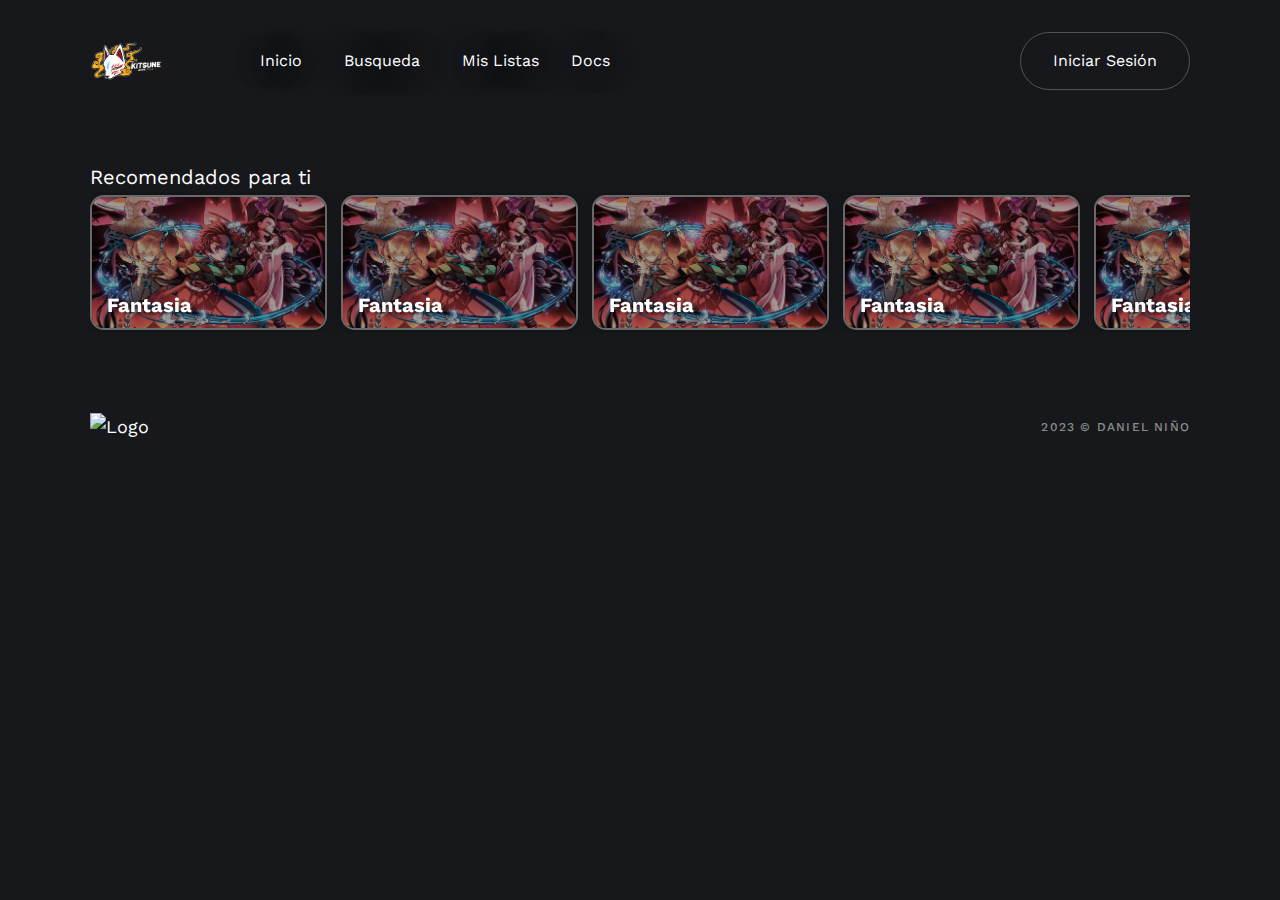
==== crunchy/Template/busqueda.html @ 1f25dc3d "Busqueda 20042023" ====
<html lang="es" class="skrollr skrollr-desktop">

<head>




  <meta charset="utf-8">
  <meta name="viewport" content="width=device-width, initial-scale=1">

  <!-- Favicon -->
  <!-- <link rel="shortcut icon" href="./assets/images/favicon.ico" type="image/x-icon" /> -->

  <!-- Libs CSS -->
  <link rel="stylesheet" href="css/libs.bundle.css">
  <link rel="stylesheet" href="css/style.css">

  <!-- Main CSS -->
  <link rel="stylesheet" href="css/index.bundle.css">

  <!-- Title -->
  <title>Index</title>
  <style type="text/css">
    @font-face {
      font-family: Roboto;
      src: url("chrome-extension://mcgbeeipkmelnpldkobichboakdfaeon/css/Roboto-Regular.ttf");
    }

    body {
      background-color: #17181C !important;
    }
  </style>
</head>

<body>


  <nav id="mainNav" class="navbar navbar-expand-lg  navbar-dark">
    <div class="container">
      <a href="#" class="navbar-brand"><img src="./img/Logo.png" alt="Logo"></a>

      <!-- secondary -->
      <ul class="navbar-nav navbar-nav-secondary order-lg-3">
        <li class="nav-item d-lg-none">
          <a class="nav-link nav-icon collapsed" href="" role="button" data-bs-toggle="collapse"
            data-bs-target="#navbar" aria-controls="navbar" aria-expanded="false" aria-label="Toggle navigation">
            <i class="fa-solid fa-bars"></i>
          </a>
        </li>
        <li class="nav-item d-none d-lg-block">
          <a href="https://themes.getbootstrap.com/product/cube-multipurpose-template-ui-kit/"
            class="btn btn-outline-white rounded-pill ms-2">
            Iniciar Sesión
          </a>
        </li>
      </ul>

      <!-- primary -->
      <div class="navbar-collapse collapse" id="navbar" data-bs-parent="#mainNav">
        <ul class="navbar-nav">
          <li class="nav-item ">
            <a class="nav-link " href="#" role="button" aria-expanded="false">
              <i class="fa-solid fa-house"></i>Inicio
            </a>


          </li>
          <li class="nav-item ">
            <a class="nav-link " href="#" role="button" aria-expanded="false">
              <i class="fa-solid fa-magnifying-glass"></i>Busqueda
            </a>

          </li>
          <li class="nav-item ">
            <a class="nav-link " href="#" role="button" aria-expanded="false" data-bs-auto-close="outside">
              <i class="fa-solid fa-list"></i>Mis Listas
            </a>

          </li>

          <li class="nav-item dropdown dropdown-hover">
            <a class="nav-link dropdown-toggle" href="#" id="navbarDropdown-5" role="button" data-bs-toggle="dropdown"
              aria-expanded="false">
              Docs
            </a>
            <ul class="dropdown-menu dropdown-menu-detailed" aria-labelledby="navbarDropdown-5">
              <li><a class="dropdown-item " href="./docs/index.html">
                  <span>
                    <i class="bi bi-book"></i>
                    Get Started
                    <small>Customising and building</small>
                  </span>
                </a>
              </li>
              <li><a class="dropdown-item " href="./docs/accordion.html">
                  <span>
                    <i class="bi bi-grid"></i>
                    Components
                    <small>Full list of components</small>
                  </span>
                </a>
              </li>
            </ul>
          </li>
          <li class="nav-item d-lg-none">
            <a href="https://themes.getbootstrap.com/product/cube-multipurpose-template-ui-kit/"
              class="nav-link text-primary">Buy Cube</a>
          </li>
        </ul>
      </div>



      <!-- mobile user menu -->




    </div>
  </nav>




  <div class="offcanvas-wrap">

    
    

<!----------------------------------Recomendados para ti---------------------------------------->

<section class="container mt-5">

  <div class="d-flex">
    <div>

      <p class="text-white fw-normal fs-6">Recomendados para ti</p>

    </div>

  </div>

  <div class="carousel ">

    <div
      data-carousel='{"container": "#fixedWidth","fixedWidth": 235, "swipeAngle": false, "mouseDrag": true, "gutter": 16,"loop": false,  "nav": false, "responsive": {"0": {"items": 2}, "768": {"items": 3}, "992": {"items": 4}, "1200": {"items": 5}}}'>
      <div>
        <div class="card-min-category">
          <h2>Fantasia</h2>
          <div class="pic">
            <img src="img/kimetsu-bg.webp" alt="">
          </div>
        </div>
      </div>
      <div>
        <div class="card-min-category">
          <h2>Fantasia</h2>
          <div class="pic">
            <img src="img/kimetsu-bg.webp" alt="">
          </div>
        </div>
      </div>
      <div>
        <div class="card-min-category">
          <h2>Fantasia</h2>
          <div class="pic">
            <img src="img/kimetsu-bg.webp" alt="">
          </div>
        </div>
      </div>
      <div>
        <div class="card-min-category">
          <h2>Fantasia</h2>
          <div class="pic">
            <img src="img/kimetsu-bg.webp" alt="">
          </div>
        </div>
      </div>
      <div>
        <div class="card-min-category">
          <h2>Fantasia</h2>
          <div class="pic">
            <img src="img/kimetsu-bg.webp" alt="">
          </div>
        </div>
      </div>
      

      


    </div>
  </div>





</section>






    <!-- footer -->
    <footer id="footer" class="pt-10 pt-xl-10 pb-4 inverted">
      <div class="container">
        <div class="row align-items-center text-muted">

          <div class="col-md-6 col-lg-6">
            <a href="index.html" class="navbar-brand"><img src="./assets/images/logo/logo-light.svg" alt="Logo"></a>
          </div>
          <div class="col-md-6 col-lg-6 text-end text-lg-end ">
            <p class="eyebrow">2023 © Daniel Niño</p>
          </div>
        </div>
      </div>
    </footer>
  </div>

  <!-- javascript -->
  <script src="https://kit.fontawesome.com/d4ea08e6c5.js" crossorigin="anonymous"></script>
  <script src="js/vendor.bundle.js"></script>
  <script src="js/index.bundle.js"></script>


</body>

</html>
---- crunchy/Template/css/libs.bundle.css ----
@font-face {
  font-family: "bootstrap-icons";
  src: url(../fonts/bootstrap-icons.woff2) format("woff2"),
url(../fonts/bootstrap-icons.woff) format("woff");
}

[class^="bi-"]::before,
[class*=" bi-"]::before {
  display: inline-block;
  font-family: bootstrap-icons !important;
  font-style: normal;
  font-weight: normal !important;
  font-variant: normal;
  text-transform: none;
  line-height: 1;
  vertical-align: -.125em;
  -webkit-font-smoothing: antialiased;
  -moz-osx-font-smoothing: grayscale;
}

.bi-alarm-fill::before { content: "\f101"; }
.bi-alarm::before { content: "\f102"; }
.bi-align-bottom::before { content: "\f103"; }
.bi-align-center::before { content: "\f104"; }
.bi-align-end::before { content: "\f105"; }
.bi-align-middle::before { content: "\f106"; }
.bi-align-start::before { content: "\f107"; }
.bi-align-top::before { content: "\f108"; }
.bi-alt::before { content: "\f109"; }
.bi-app-indicator::before { content: "\f10a"; }
.bi-app::before { content: "\f10b"; }
.bi-archive-fill::before { content: "\f10c"; }
.bi-archive::before { content: "\f10d"; }
.bi-arrow-90deg-down::before { content: "\f10e"; }
.bi-arrow-90deg-left::before { content: "\f10f"; }
.bi-arrow-90deg-right::before { content: "\f110"; }
.bi-arrow-90deg-up::before { content: "\f111"; }
.bi-arrow-bar-down::before { content: "\f112"; }
.bi-arrow-bar-left::before { content: "\f113"; }
.bi-arrow-bar-right::before { content: "\f114"; }
.bi-arrow-bar-up::before { content: "\f115"; }
.bi-arrow-clockwise::before { content: "\f116"; }
.bi-arrow-counterclockwise::before { content: "\f117"; }
.bi-arrow-down-circle-fill::before { content: "\f118"; }
.bi-arrow-down-circle::before { content: "\f119"; }
.bi-arrow-down-left-circle-fill::before { content: "\f11a"; }
.bi-arrow-down-left-circle::before { content: "\f11b"; }
.bi-arrow-down-left-square-fill::before { content: "\f11c"; }
.bi-arrow-down-left-square::before { content: "\f11d"; }
.bi-arrow-down-left::before { content: "\f11e"; }
.bi-arrow-down-right-circle-fill::before { content: "\f11f"; }
.bi-arrow-down-right-circle::before { content: "\f120"; }
.bi-arrow-down-right-square-fill::before { content: "\f121"; }
.bi-arrow-down-right-square::before { content: "\f122"; }
.bi-arrow-down-right::before { content: "\f123"; }
.bi-arrow-down-short::before { content: "\f124"; }
.bi-arrow-down-square-fill::before { content: "\f125"; }
.bi-arrow-down-square::before { content: "\f126"; }
.bi-arrow-down-up::before { content: "\f127"; }
.bi-arrow-down::before { content: "\f128"; }
.bi-arrow-left-circle-fill::before { content: "\f129"; }
.bi-arrow-left-circle::before { content: "\f12a"; }
.bi-arrow-left-right::before { content: "\f12b"; }
.bi-arrow-left-short::before { content: "\f12c"; }
.bi-arrow-left-square-fill::before { content: "\f12d"; }
.bi-arrow-left-square::before { content: "\f12e"; }
.bi-arrow-left::before { content: "\f12f"; }
.bi-arrow-repeat::before { content: "\f130"; }
.bi-arrow-return-left::before { content: "\f131"; }
.bi-arrow-return-right::before { content: "\f132"; }
.bi-arrow-right-circle-fill::before { content: "\f133"; }
.bi-arrow-right-circle::before { content: "\f134"; }
.bi-arrow-right-short::before { content: "\f135"; }
.bi-arrow-right-square-fill::before { content: "\f136"; }
.bi-arrow-right-square::before { content: "\f137"; }
.bi-arrow-right::before { content: "\f138"; }
.bi-arrow-up-circle-fill::before { content: "\f139"; }
.bi-arrow-up-circle::before { content: "\f13a"; }
.bi-arrow-up-left-circle-fill::before { content: "\f13b"; }
.bi-arrow-up-left-circle::before { content: "\f13c"; }
.bi-arrow-up-left-square-fill::before { content: "\f13d"; }
.bi-arrow-up-left-square::before { content: "\f13e"; }
.bi-arrow-up-left::before { content: "\f13f"; }
.bi-arrow-up-right-circle-fill::before { content: "\f140"; }
.bi-arrow-up-right-circle::before { content: "\f141"; }
.bi-arrow-up-right-square-fill::before { content: "\f142"; }
.bi-arrow-up-right-square::before { content: "\f143"; }
.bi-arrow-up-right::before { content: "\f144"; }
.bi-arrow-up-short::before { content: "\f145"; }
.bi-arrow-up-square-fill::before { content: "\f146"; }
.bi-arrow-up-square::before { content: "\f147"; }
.bi-arrow-up::before { content: "\f148"; }
.bi-arrows-angle-contract::before { content: "\f149"; }
.bi-arrows-angle-expand::before { content: "\f14a"; }
.bi-arrows-collapse::before { content: "\f14b"; }
.bi-arrows-expand::before { content: "\f14c"; }
.bi-arrows-fullscreen::before { content: "\f14d"; }
.bi-arrows-move::before { content: "\f14e"; }
.bi-aspect-ratio-fill::before { content: "\f14f"; }
.bi-aspect-ratio::before { content: "\f150"; }
.bi-asterisk::before { content: "\f151"; }
.bi-at::before { content: "\f152"; }
.bi-award-fill::before { content: "\f153"; }
.bi-award::before { content: "\f154"; }
.bi-back::before { content: "\f155"; }
.bi-backspace-fill::before { content: "\f156"; }
.bi-backspace-reverse-fill::before { content: "\f157"; }
.bi-backspace-reverse::before { content: "\f158"; }
.bi-backspace::before { content: "\f159"; }
.bi-badge-3d-fill::before { content: "\f15a"; }
.bi-badge-3d::before { content: "\f15b"; }
.bi-badge-4k-fill::before { content: "\f15c"; }
.bi-badge-4k::before { content: "\f15d"; }
.bi-badge-8k-fill::before { content: "\f15e"; }
.bi-badge-8k::before { content: "\f15f"; }
.bi-badge-ad-fill::before { content: "\f160"; }
.bi-badge-ad::before { content: "\f161"; }
.bi-badge-ar-fill::before { content: "\f162"; }
.bi-badge-ar::before { content: "\f163"; }
.bi-badge-cc-fill::before { content: "\f164"; }
.bi-badge-cc::before { content: "\f165"; }
.bi-badge-hd-fill::before { content: "\f166"; }
.bi-badge-hd::before { content: "\f167"; }
.bi-badge-tm-fill::before { content: "\f168"; }
.bi-badge-tm::before { content: "\f169"; }
.bi-badge-vo-fill::before { content: "\f16a"; }
.bi-badge-vo::before { content: "\f16b"; }
.bi-badge-vr-fill::before { content: "\f16c"; }
.bi-badge-vr::before { content: "\f16d"; }
.bi-badge-wc-fill::before { content: "\f16e"; }
.bi-badge-wc::before { content: "\f16f"; }
.bi-bag-check-fill::before { content: "\f170"; }
.bi-bag-check::before { content: "\f171"; }
.bi-bag-dash-fill::before { content: "\f172"; }
.bi-bag-dash::before { content: "\f173"; }
.bi-bag-fill::before { content: "\f174"; }
.bi-bag-plus-fill::before { content: "\f175"; }
.bi-bag-plus::before { content: "\f176"; }
.bi-bag-x-fill::before { content: "\f177"; }
.bi-bag-x::before { content: "\f178"; }
.bi-bag::before { content: "\f179"; }
.bi-bar-chart-fill::before { content: "\f17a"; }
.bi-bar-chart-line-fill::before { content: "\f17b"; }
.bi-bar-chart-line::before { content: "\f17c"; }
.bi-bar-chart-steps::before { content: "\f17d"; }
.bi-bar-chart::before { content: "\f17e"; }
.bi-basket-fill::before { content: "\f17f"; }
.bi-basket::before { content: "\f180"; }
.bi-basket2-fill::before { content: "\f181"; }
.bi-basket2::before { content: "\f182"; }
.bi-basket3-fill::before { content: "\f183"; }
.bi-basket3::before { content: "\f184"; }
.bi-battery-charging::before { content: "\f185"; }
.bi-battery-full::before { content: "\f186"; }
.bi-battery-half::before { content: "\f187"; }
.bi-battery::before { content: "\f188"; }
.bi-bell-fill::before { content: "\f189"; }
.bi-bell::before { content: "\f18a"; }
.bi-bezier::before { content: "\f18b"; }
.bi-bezier2::before { content: "\f18c"; }
.bi-bicycle::before { content: "\f18d"; }
.bi-binoculars-fill::before { content: "\f18e"; }
.bi-binoculars::before { content: "\f18f"; }
.bi-blockquote-left::before { content: "\f190"; }
.bi-blockquote-right::before { content: "\f191"; }
.bi-book-fill::before { content: "\f192"; }
.bi-book-half::before { content: "\f193"; }
.bi-book::before { content: "\f194"; }
.bi-bookmark-check-fill::before { content: "\f195"; }
.bi-bookmark-check::before { content: "\f196"; }
.bi-bookmark-dash-fill::before { content: "\f197"; }
.bi-bookmark-dash::before { content: "\f198"; }
.bi-bookmark-fill::before { content: "\f199"; }
.bi-bookmark-heart-fill::before { content: "\f19a"; }
.bi-bookmark-heart::before { content: "\f19b"; }
.bi-bookmark-plus-fill::before { content: "\f19c"; }
.bi-bookmark-plus::before { content: "\f19d"; }
.bi-bookmark-star-fill::before { content: "\f19e"; }
.bi-bookmark-star::before { content: "\f19f"; }
.bi-bookmark-x-fill::before { content: "\f1a0"; }
.bi-bookmark-x::before { content: "\f1a1"; }
.bi-bookmark::before { content: "\f1a2"; }
.bi-bookmarks-fill::before { content: "\f1a3"; }
.bi-bookmarks::before { content: "\f1a4"; }
.bi-bookshelf::before { content: "\f1a5"; }
.bi-bootstrap-fill::before { content: "\f1a6"; }
.bi-bootstrap-reboot::before { content: "\f1a7"; }
.bi-bootstrap::before { content: "\f1a8"; }
.bi-border-all::before { content: "\f1a9"; }
.bi-border-bottom::before { content: "\f1aa"; }
.bi-border-center::before { content: "\f1ab"; }
.bi-border-inner::before { content: "\f1ac"; }
.bi-border-left::before { content: "\f1ad"; }
.bi-border-middle::before { content: "\f1ae"; }
.bi-border-outer::before { content: "\f1af"; }
.bi-border-right::before { content: "\f1b0"; }
.bi-border-style::before { content: "\f1b1"; }
.bi-border-top::before { content: "\f1b2"; }
.bi-border-width::before { content: "\f1b3"; }
.bi-border::before { content: "\f1b4"; }
.bi-bounding-box-circles::before { content: "\f1b5"; }
.bi-bounding-box::before { content: "\f1b6"; }
.bi-box-arrow-down-left::before { content: "\f1b7"; }
.bi-box-arrow-down-right::before { content: "\f1b8"; }
.bi-box-arrow-down::before { content: "\f1b9"; }
.bi-box-arrow-in-down-left::before { content: "\f1ba"; }
.bi-box-arrow-in-down-right::before { content: "\f1bb"; }
.bi-box-arrow-in-down::before { content: "\f1bc"; }
.bi-box-arrow-in-left::before { content: "\f1bd"; }
.bi-box-arrow-in-right::before { content: "\f1be"; }
.bi-box-arrow-in-up-left::before { content: "\f1bf"; }
.bi-box-arrow-in-up-right::before { content: "\f1c0"; }
.bi-box-arrow-in-up::before { content: "\f1c1"; }
.bi-box-arrow-left::before { content: "\f1c2"; }
.bi-box-arrow-right::before { content: "\f1c3"; }
.bi-box-arrow-up-left::before { content: "\f1c4"; }
.bi-box-arrow-up-right::before { content: "\f1c5"; }
.bi-box-arrow-up::before { content: "\f1c6"; }
.bi-box-seam::before { content: "\f1c7"; }
.bi-box::before { content: "\f1c8"; }
.bi-braces::before { content: "\f1c9"; }
.bi-bricks::before { content: "\f1ca"; }
.bi-briefcase-fill::before { content: "\f1cb"; }
.bi-briefcase::before { content: "\f1cc"; }
.bi-brightness-alt-high-fill::before { content: "\f1cd"; }
.bi-brightness-alt-high::before { content: "\f1ce"; }
.bi-brightness-alt-low-fill::before { content: "\f1cf"; }
.bi-brightness-alt-low::before { content: "\f1d0"; }
.bi-brightness-high-fill::before { content: "\f1d1"; }
.bi-brightness-high::before { content: "\f1d2"; }
.bi-brightness-low-fill::before { content: "\f1d3"; }
.bi-brightness-low::before { content: "\f1d4"; }
.bi-broadcast-pin::before { content: "\f1d5"; }
.bi-broadcast::before { content: "\f1d6"; }
.bi-brush-fill::before { content: "\f1d7"; }
.bi-brush::before { content: "\f1d8"; }
.bi-bucket-fill::before { content: "\f1d9"; }
.bi-bucket::before { content: "\f1da"; }
.bi-bug-fill::before { content: "\f1db"; }
.bi-bug::before { content: "\f1dc"; }
.bi-building::before { content: "\f1dd"; }
.bi-bullseye::before { content: "\f1de"; }
.bi-calculator-fill::before { content: "\f1df"; }
.bi-calculator::before { content: "\f1e0"; }
.bi-calendar-check-fill::before { content: "\f1e1"; }
.bi-calendar-check::before { content: "\f1e2"; }
.bi-calendar-date-fill::before { content: "\f1e3"; }
.bi-calendar-date::before { content: "\f1e4"; }
.bi-calendar-day-fill::before { content: "\f1e5"; }
.bi-calendar-day::before { content: "\f1e6"; }
.bi-calendar-event-fill::before { content: "\f1e7"; }
.bi-calendar-event::before { content: "\f1e8"; }
.bi-calendar-fill::before { content: "\f1e9"; }
.bi-calendar-minus-fill::before { content: "\f1ea"; }
.bi-calendar-minus::before { content: "\f1eb"; }
.bi-calendar-month-fill::before { content: "\f1ec"; }
.bi-calendar-month::before { content: "\f1ed"; }
.bi-calendar-plus-fill::before { content: "\f1ee"; }
.bi-calendar-plus::before { content: "\f1ef"; }
.bi-calendar-range-fill::before { content: "\f1f0"; }
.bi-calendar-range::before { content: "\f1f1"; }
.bi-calendar-week-fill::before { content: "\f1f2"; }
.bi-calendar-week::before { content: "\f1f3"; }
.bi-calendar-x-fill::before { content: "\f1f4"; }
.bi-calendar-x::before { content: "\f1f5"; }
.bi-calendar::before { content: "\f1f6"; }
.bi-calendar2-check-fill::before { content: "\f1f7"; }
.bi-calendar2-check::before { content: "\f1f8"; }
.bi-calendar2-date-fill::before { content: "\f1f9"; }
.bi-calendar2-date::before { content: "\f1fa"; }
.bi-calendar2-day-fill::before { content: "\f1fb"; }
.bi-calendar2-day::before { content: "\f1fc"; }
.bi-calendar2-event-fill::before { content: "\f1fd"; }
.bi-calendar2-event::before { content: "\f1fe"; }
.bi-calendar2-fill::before { content: "\f1ff"; }
.bi-calendar2-minus-fill::before { content: "\f200"; }
.bi-calendar2-minus::before { content: "\f201"; }
.bi-calendar2-month-fill::before { content: "\f202"; }
.bi-calendar2-month::before { content: "\f203"; }
.bi-calendar2-plus-fill::before { content: "\f204"; }
.bi-calendar2-plus::before { content: "\f205"; }
.bi-calendar2-range-fill::before { content: "\f206"; }
.bi-calendar2-range::before { content: "\f207"; }
.bi-calendar2-week-fill::before { content: "\f208"; }
.bi-calendar2-week::before { content: "\f209"; }
.bi-calendar2-x-fill::before { content: "\f20a"; }
.bi-calendar2-x::before { content: "\f20b"; }
.bi-calendar2::before { content: "\f20c"; }
.bi-calendar3-event-fill::before { content: "\f20d"; }
.bi-calendar3-event::before { content: "\f20e"; }
.bi-calendar3-fill::before { content: "\f20f"; }
.bi-calendar3-range-fill::before { content: "\f210"; }
.bi-calendar3-range::before { content: "\f211"; }
.bi-calendar3-week-fill::before { content: "\f212"; }
.bi-calendar3-week::before { content: "\f213"; }
.bi-calendar3::before { content: "\f214"; }
.bi-calendar4-event::before { content: "\f215"; }
.bi-calendar4-range::before { content: "\f216"; }
.bi-calendar4-week::before { content: "\f217"; }
.bi-calendar4::before { content: "\f218"; }
.bi-camera-fill::before { content: "\f219"; }
.bi-camera-reels-fill::before { content: "\f21a"; }
.bi-camera-reels::before { content: "\f21b"; }
.bi-camera-video-fill::before { content: "\f21c"; }
.bi-camera-video-off-fill::before { content: "\f21d"; }
.bi-camera-video-off::before { content: "\f21e"; }
.bi-camera-video::before { content: "\f21f"; }
.bi-camera::before { content: "\f220"; }
.bi-camera2::before { content: "\f221"; }
.bi-capslock-fill::before { content: "\f222"; }
.bi-capslock::before { content: "\f223"; }
.bi-card-checklist::before { content: "\f224"; }
.bi-card-heading::before { content: "\f225"; }
.bi-card-image::before { content: "\f226"; }
.bi-card-list::before { content: "\f227"; }
.bi-card-text::before { content: "\f228"; }
.bi-caret-down-fill::before { content: "\f229"; }
.bi-caret-down-square-fill::before { content: "\f22a"; }
.bi-caret-down-square::before { content: "\f22b"; }
.bi-caret-down::before { content: "\f22c"; }
.bi-caret-left-fill::before { content: "\f22d"; }
.bi-caret-left-square-fill::before { content: "\f22e"; }
.bi-caret-left-square::before { content: "\f22f"; }
.bi-caret-left::before { content: "\f230"; }
.bi-caret-right-fill::before { content: "\f231"; }
.bi-caret-right-square-fill::before { content: "\f232"; }
.bi-caret-right-square::before { content: "\f233"; }
.bi-caret-right::before { content: "\f234"; }
.bi-caret-up-fill::before { content: "\f235"; }
.bi-caret-up-square-fill::before { content: "\f236"; }
.bi-caret-up-square::before { content: "\f237"; }
.bi-caret-up::before { content: "\f238"; }
.bi-cart-check-fill::before { content: "\f239"; }
.bi-cart-check::before { content: "\f23a"; }
.bi-cart-dash-fill::before { content: "\f23b"; }
.bi-cart-dash::before { content: "\f23c"; }
.bi-cart-fill::before { content: "\f23d"; }
.bi-cart-plus-fill::before { content: "\f23e"; }
.bi-cart-plus::before { content: "\f23f"; }
.bi-cart-x-fill::before { content: "\f240"; }
.bi-cart-x::before { content: "\f241"; }
.bi-cart::before { content: "\f242"; }
.bi-cart2::before { content: "\f243"; }
.bi-cart3::before { content: "\f244"; }
.bi-cart4::before { content: "\f245"; }
.bi-cash-stack::before { content: "\f246"; }
.bi-cash::before { content: "\f247"; }
.bi-cast::before { content: "\f248"; }
.bi-chat-dots-fill::before { content: "\f249"; }
.bi-chat-dots::before { content: "\f24a"; }
.bi-chat-fill::before { content: "\f24b"; }
.bi-chat-left-dots-fill::before { content: "\f24c"; }
.bi-chat-left-dots::before { content: "\f24d"; }
.bi-chat-left-fill::before { content: "\f24e"; }
.bi-chat-left-quote-fill::before { content: "\f24f"; }
.bi-chat-left-quote::before { content: "\f250"; }
.bi-chat-left-text-fill::before { content: "\f251"; }
.bi-chat-left-text::before { content: "\f252"; }
.bi-chat-left::before { content: "\f253"; }
.bi-chat-quote-fill::before { content: "\f254"; }
.bi-chat-quote::before { content: "\f255"; }
.bi-chat-right-dots-fill::before { content: "\f256"; }
.bi-chat-right-dots::before { content: "\f257"; }
.bi-chat-right-fill::before { content: "\f258"; }
.bi-chat-right-quote-fill::before { content: "\f259"; }
.bi-chat-right-quote::before { content: "\f25a"; }
.bi-chat-right-text-fill::before { content: "\f25b"; }
.bi-chat-right-text::before { content: "\f25c"; }
.bi-chat-right::before { content: "\f25d"; }
.bi-chat-square-dots-fill::before { content: "\f25e"; }
.bi-chat-square-dots::before { content: "\f25f"; }
.bi-chat-square-fill::before { content: "\f260"; }
.bi-chat-square-quote-fill::before { content: "\f261"; }
.bi-chat-square-quote::before { content: "\f262"; }
.bi-chat-square-text-fill::before { content: "\f263"; }
.bi-chat-square-text::before { content: "\f264"; }
.bi-chat-square::before { content: "\f265"; }
.bi-chat-text-fill::before { content: "\f266"; }
.bi-chat-text::before { content: "\f267"; }
.bi-chat::before { content: "\f268"; }
.bi-check-all::before { content: "\f269"; }
.bi-check-circle-fill::before { content: "\f26a"; }
.bi-check-circle::before { content: "\f26b"; }
.bi-check-square-fill::before { content: "\f26c"; }
.bi-check-square::before { content: "\f26d"; }
.bi-check::before { content: "\f26e"; }
.bi-check2-all::before { content: "\f26f"; }
.bi-check2-circle::before { content: "\f270"; }
.bi-check2-square::before { content: "\f271"; }
.bi-check2::before { content: "\f272"; }
.bi-chevron-bar-contract::before { content: "\f273"; }
.bi-chevron-bar-down::before { content: "\f274"; }
.bi-chevron-bar-expand::before { content: "\f275"; }
.bi-chevron-bar-left::before { content: "\f276"; }
.bi-chevron-bar-right::before { content: "\f277"; }
.bi-chevron-bar-up::before { content: "\f278"; }
.bi-chevron-compact-down::before { content: "\f279"; }
.bi-chevron-compact-left::before { content: "\f27a"; }
.bi-chevron-compact-right::before { content: "\f27b"; }
.bi-chevron-compact-up::before { content: "\f27c"; }
.bi-chevron-contract::before { content: "\f27d"; }
.bi-chevron-double-down::before { content: "\f27e"; }
.bi-chevron-double-left::before { content: "\f27f"; }
.bi-chevron-double-right::before { content: "\f280"; }
.bi-chevron-double-up::before { content: "\f281"; }
.bi-chevron-down::before { content: "\f282"; }
.bi-chevron-expand::before { content: "\f283"; }
.bi-chevron-left::before { content: "\f284"; }
.bi-chevron-right::before { content: "\f285"; }
.bi-chevron-up::before { content: "\f286"; }
.bi-circle-fill::before { content: "\f287"; }
.bi-circle-half::before { content: "\f288"; }
.bi-circle-square::before { content: "\f289"; }
.bi-circle::before { content: "\f28a"; }
.bi-clipboard-check::before { content: "\f28b"; }
.bi-clipboard-data::before { content: "\f28c"; }
.bi-clipboard-minus::before { content: "\f28d"; }
.bi-clipboard-plus::before { content: "\f28e"; }
.bi-clipboard-x::before { content: "\f28f"; }
.bi-clipboard::before { content: "\f290"; }
.bi-clock-fill::before { content: "\f291"; }
.bi-clock-history::before { content: "\f292"; }
.bi-clock::before { content: "\f293"; }
.bi-cloud-arrow-down-fill::before { content: "\f294"; }
.bi-cloud-arrow-down::before { content: "\f295"; }
.bi-cloud-arrow-up-fill::before { content: "\f296"; }
.bi-cloud-arrow-up::before { content: "\f297"; }
.bi-cloud-check-fill::before { content: "\f298"; }
.bi-cloud-check::before { content: "\f299"; }
.bi-cloud-download-fill::before { content: "\f29a"; }
.bi-cloud-download::before { content: "\f29b"; }
.bi-cloud-drizzle-fill::before { content: "\f29c"; }
.bi-cloud-drizzle::before { content: "\f29d"; }
.bi-cloud-fill::before { content: "\f29e"; }
.bi-cloud-fog-fill::before { content: "\f29f"; }
.bi-cloud-fog::before { content: "\f2a0"; }
.bi-cloud-fog2-fill::before { content: "\f2a1"; }
.bi-cloud-fog2::before { content: "\f2a2"; }
.bi-cloud-hail-fill::before { content: "\f2a3"; }
.bi-cloud-hail::before { content: "\f2a4"; }
.bi-cloud-haze-1::before { content: "\f2a5"; }
.bi-cloud-haze-fill::before { content: "\f2a6"; }
.bi-cloud-haze::before { content: "\f2a7"; }
.bi-cloud-haze2-fill::before { content: "\f2a8"; }
.bi-cloud-lightning-fill::before { content: "\f2a9"; }
.bi-cloud-lightning-rain-fill::before { content: "\f2aa"; }
.bi-cloud-lightning-rain::before { content: "\f2ab"; }
.bi-cloud-lightning::before { content: "\f2ac"; }
.bi-cloud-minus-fill::before { content: "\f2ad"; }
.bi-cloud-minus::before { content: "\f2ae"; }
.bi-cloud-moon-fill::before { content: "\f2af"; }
.bi-cloud-moon::before { content: "\f2b0"; }
.bi-cloud-plus-fill::before { content: "\f2b1"; }
.bi-cloud-plus::before { content: "\f2b2"; }
.bi-cloud-rain-fill::before { content: "\f2b3"; }
.bi-cloud-rain-heavy-fill::before { content: "\f2b4"; }
.bi-cloud-rain-heavy::before { content: "\f2b5"; }
.bi-cloud-rain::before { content: "\f2b6"; }
.bi-cloud-slash-fill::before { content: "\f2b7"; }
.bi-cloud-slash::before { content: "\f2b8"; }
.bi-cloud-sleet-fill::before { content: "\f2b9"; }
.bi-cloud-sleet::before { content: "\f2ba"; }
.bi-cloud-snow-fill::before { content: "\f2bb"; }
.bi-cloud-snow::before { content: "\f2bc"; }
.bi-cloud-sun-fill::before { content: "\f2bd"; }
.bi-cloud-sun::before { content: "\f2be"; }
.bi-cloud-upload-fill::before { content: "\f2bf"; }
.bi-cloud-upload::before { content: "\f2c0"; }
.bi-cloud::before { content: "\f2c1"; }
.bi-clouds-fill::before { content: "\f2c2"; }
.bi-clouds::before { content: "\f2c3"; }
.bi-cloudy-fill::before { content: "\f2c4"; }
.bi-cloudy::before { content: "\f2c5"; }
.bi-code-slash::before { content: "\f2c6"; }
.bi-code-square::before { content: "\f2c7"; }
.bi-code::before { content: "\f2c8"; }
.bi-collection-fill::before { content: "\f2c9"; }
.bi-collection-play-fill::before { content: "\f2ca"; }
.bi-collection-play::before { content: "\f2cb"; }
.bi-collection::before { content: "\f2cc"; }
.bi-columns-gap::before { content: "\f2cd"; }
.bi-columns::before { content: "\f2ce"; }
.bi-command::before { content: "\f2cf"; }
.bi-compass-fill::before { content: "\f2d0"; }
.bi-compass::before { content: "\f2d1"; }
.bi-cone-striped::before { content: "\f2d2"; }
.bi-cone::before { content: "\f2d3"; }
.bi-controller::before { content: "\f2d4"; }
.bi-cpu-fill::before { content: "\f2d5"; }
.bi-cpu::before { content: "\f2d6"; }
.bi-credit-card-2-back-fill::before { content: "\f2d7"; }
.bi-credit-card-2-back::before { content: "\f2d8"; }
.bi-credit-card-2-front-fill::before { content: "\f2d9"; }
.bi-credit-card-2-front::before { content: "\f2da"; }
.bi-credit-card-fill::before { content: "\f2db"; }
.bi-credit-card::before { content: "\f2dc"; }
.bi-crop::before { content: "\f2dd"; }
.bi-cup-fill::before { content: "\f2de"; }
.bi-cup-straw::before { content: "\f2df"; }
.bi-cup::before { content: "\f2e0"; }
.bi-cursor-fill::before { content: "\f2e1"; }
.bi-cursor-text::before { content: "\f2e2"; }
.bi-cursor::before { content: "\f2e3"; }
.bi-dash-circle-dotted::before { content: "\f2e4"; }
.bi-dash-circle-fill::before { content: "\f2e5"; }
.bi-dash-circle::before { content: "\f2e6"; }
.bi-dash-square-dotted::before { content: "\f2e7"; }
.bi-dash-square-fill::before { content: "\f2e8"; }
.bi-dash-square::before { content: "\f2e9"; }
.bi-dash::before { content: "\f2ea"; }
.bi-diagram-2-fill::before { content: "\f2eb"; }
.bi-diagram-2::before { content: "\f2ec"; }
.bi-diagram-3-fill::before { content: "\f2ed"; }
.bi-diagram-3::before { content: "\f2ee"; }
.bi-diamond-fill::before { content: "\f2ef"; }
.bi-diamond-half::before { content: "\f2f0"; }
.bi-diamond::before { content: "\f2f1"; }
.bi-dice-1-fill::before { content: "\f2f2"; }
.bi-dice-1::before { content: "\f2f3"; }
.bi-dice-2-fill::before { content: "\f2f4"; }
.bi-dice-2::before { content: "\f2f5"; }
.bi-dice-3-fill::before { content: "\f2f6"; }
.bi-dice-3::before { content: "\f2f7"; }
.bi-dice-4-fill::before { content: "\f2f8"; }
.bi-dice-4::before { content: "\f2f9"; }
.bi-dice-5-fill::before { content: "\f2fa"; }
.bi-dice-5::before { content: "\f2fb"; }
.bi-dice-6-fill::before { content: "\f2fc"; }
.bi-dice-6::before { content: "\f2fd"; }
.bi-disc-fill::before { content: "\f2fe"; }
.bi-disc::before { content: "\f2ff"; }
.bi-discord::before { content: "\f300"; }
.bi-display-fill::before { content: "\f301"; }
.bi-display::before { content: "\f302"; }
.bi-distribute-horizontal::before { content: "\f303"; }
.bi-distribute-vertical::before { content: "\f304"; }
.bi-door-closed-fill::before { content: "\f305"; }
.bi-door-closed::before { content: "\f306"; }
.bi-door-open-fill::before { content: "\f307"; }
.bi-door-open::before { content: "\f308"; }
.bi-dot::before { content: "\f309"; }
.bi-download::before { content: "\f30a"; }
.bi-droplet-fill::before { content: "\f30b"; }
.bi-droplet-half::before { content: "\f30c"; }
.bi-droplet::before { content: "\f30d"; }
.bi-earbuds::before { content: "\f30e"; }
.bi-easel-fill::before { content: "\f30f"; }
.bi-easel::before { content: "\f310"; }
.bi-egg-fill::before { content: "\f311"; }
.bi-egg-fried::before { content: "\f312"; }
.bi-egg::before { content: "\f313"; }
.bi-eject-fill::before { content: "\f314"; }
.bi-eject::before { content: "\f315"; }
.bi-emoji-angry-fill::before { content: "\f316"; }
.bi-emoji-angry::before { content: "\f317"; }
.bi-emoji-dizzy-fill::before { content: "\f318"; }
.bi-emoji-dizzy::before { content: "\f319"; }
.bi-emoji-expressionless-fill::before { content: "\f31a"; }
.bi-emoji-expressionless::before { content: "\f31b"; }
.bi-emoji-frown-fill::before { content: "\f31c"; }
.bi-emoji-frown::before { content: "\f31d"; }
.bi-emoji-heart-eyes-fill::before { content: "\f31e"; }
.bi-emoji-heart-eyes::before { content: "\f31f"; }
.bi-emoji-laughing-fill::before { content: "\f320"; }
.bi-emoji-laughing::before { content: "\f321"; }
.bi-emoji-neutral-fill::before { content: "\f322"; }
.bi-emoji-neutral::before { content: "\f323"; }
.bi-emoji-smile-fill::before { content: "\f324"; }
.bi-emoji-smile-upside-down-fill::before { content: "\f325"; }
.bi-emoji-smile-upside-down::before { content: "\f326"; }
.bi-emoji-smile::before { content: "\f327"; }
.bi-emoji-sunglasses-fill::before { content: "\f328"; }
.bi-emoji-sunglasses::before { content: "\f329"; }
.bi-emoji-wink-fill::before { content: "\f32a"; }
.bi-emoji-wink::before { content: "\f32b"; }
.bi-envelope-fill::before { content: "\f32c"; }
.bi-envelope-open-fill::before { content: "\f32d"; }
.bi-envelope-open::before { content: "\f32e"; }
.bi-envelope::before { content: "\f32f"; }
.bi-eraser-fill::before { content: "\f330"; }
.bi-eraser::before { content: "\f331"; }
.bi-exclamation-circle-fill::before { content: "\f332"; }
.bi-exclamation-circle::before { content: "\f333"; }
.bi-exclamation-diamond-fill::before { content: "\f334"; }
.bi-exclamation-diamond::before { content: "\f335"; }
.bi-exclamation-octagon-fill::before { content: "\f336"; }
.bi-exclamation-octagon::before { content: "\f337"; }
.bi-exclamation-square-fill::before { content: "\f338"; }
.bi-exclamation-square::before { content: "\f339"; }
.bi-exclamation-triangle-fill::before { content: "\f33a"; }
.bi-exclamation-triangle::before { content: "\f33b"; }
.bi-exclamation::before { content: "\f33c"; }
.bi-exclude::before { content: "\f33d"; }
.bi-eye-fill::before { content: "\f33e"; }
.bi-eye-slash-fill::before { content: "\f33f"; }
.bi-eye-slash::before { content: "\f340"; }
.bi-eye::before { content: "\f341"; }
.bi-eyedropper::before { content: "\f342"; }
.bi-eyeglasses::before { content: "\f343"; }
.bi-facebook::before { content: "\f344"; }
.bi-file-arrow-down-fill::before { content: "\f345"; }
.bi-file-arrow-down::before { content: "\f346"; }
.bi-file-arrow-up-fill::before { content: "\f347"; }
.bi-file-arrow-up::before { content: "\f348"; }
.bi-file-bar-graph-fill::before { content: "\f349"; }
.bi-file-bar-graph::before { content: "\f34a"; }
.bi-file-binary-fill::before { content: "\f34b"; }
.bi-file-binary::before { content: "\f34c"; }
.bi-file-break-fill::before { content: "\f34d"; }
.bi-file-break::before { content: "\f34e"; }
.bi-file-check-fill::before { content: "\f34f"; }
.bi-file-check::before { content: "\f350"; }
.bi-file-code-fill::before { content: "\f351"; }
.bi-file-code::before { content: "\f352"; }
.bi-file-diff-fill::before { content: "\f353"; }
.bi-file-diff::before { content: "\f354"; }
.bi-file-earmark-arrow-down-fill::before { content: "\f355"; }
.bi-file-earmark-arrow-down::before { content: "\f356"; }
.bi-file-earmark-arrow-up-fill::before { content: "\f357"; }
.bi-file-earmark-arrow-up::before { content: "\f358"; }
.bi-file-earmark-bar-graph-fill::before { content: "\f359"; }
.bi-file-earmark-bar-graph::before { content: "\f35a"; }
.bi-file-earmark-binary-fill::before { content: "\f35b"; }
.bi-file-earmark-binary::before { content: "\f35c"; }
.bi-file-earmark-break-fill::before { content: "\f35d"; }
.bi-file-earmark-break::before { content: "\f35e"; }
.bi-file-earmark-check-fill::before { content: "\f35f"; }
.bi-file-earmark-check::before { content: "\f360"; }
.bi-file-earmark-code-fill::before { content: "\f361"; }
.bi-file-earmark-code::before { content: "\f362"; }
.bi-file-earmark-diff-fill::before { content: "\f363"; }
.bi-file-earmark-diff::before { content: "\f364"; }
.bi-file-earmark-easel-fill::before { content: "\f365"; }
.bi-file-earmark-easel::before { content: "\f366"; }
.bi-file-earmark-excel-fill::before { content: "\f367"; }
.bi-file-earmark-excel::before { content: "\f368"; }
.bi-file-earmark-fill::before { content: "\f369"; }
.bi-file-earmark-font-fill::before { content: "\f36a"; }
.bi-file-earmark-font::before { content: "\f36b"; }
.bi-file-earmark-image-fill::before { content: "\f36c"; }
.bi-file-earmark-image::before { content: "\f36d"; }
.bi-file-earmark-lock-fill::before { content: "\f36e"; }
.bi-file-earmark-lock::before { content: "\f36f"; }
.bi-file-earmark-lock2-fill::before { content: "\f370"; }
.bi-file-earmark-lock2::before { content: "\f371"; }
.bi-file-earmark-medical-fill::before { content: "\f372"; }
.bi-file-earmark-medical::before { content: "\f373"; }
.bi-file-earmark-minus-fill::before { content: "\f374"; }
.bi-file-earmark-minus::before { content: "\f375"; }
.bi-file-earmark-music-fill::before { content: "\f376"; }
.bi-file-earmark-music::before { content: "\f377"; }
.bi-file-earmark-person-fill::before { content: "\f378"; }
.bi-file-earmark-person::before { content: "\f379"; }
.bi-file-earmark-play-fill::before { content: "\f37a"; }
.bi-file-earmark-play::before { content: "\f37b"; }
.bi-file-earmark-plus-fill::before { content: "\f37c"; }
.bi-file-earmark-plus::before { content: "\f37d"; }
.bi-file-earmark-post-fill::before { content: "\f37e"; }
.bi-file-earmark-post::before { content: "\f37f"; }
.bi-file-earmark-ppt-fill::before { content: "\f380"; }
.bi-file-earmark-ppt::before { content: "\f381"; }
.bi-file-earmark-richtext-fill::before { content: "\f382"; }
.bi-file-earmark-richtext::before { content: "\f383"; }
.bi-file-earmark-ruled-fill::before { content: "\f384"; }
.bi-file-earmark-ruled::before { content: "\f385"; }
.bi-file-earmark-slides-fill::before { content: "\f386"; }
.bi-file-earmark-slides::before { content: "\f387"; }
.bi-file-earmark-spreadsheet-fill::before { content: "\f388"; }
.bi-file-earmark-spreadsheet::before { content: "\f389"; }
.bi-file-earmark-text-fill::before { content: "\f38a"; }
.bi-file-earmark-text::before { content: "\f38b"; }
.bi-file-earmark-word-fill::before { content: "\f38c"; }
.bi-file-earmark-word::before { content: "\f38d"; }
.bi-file-earmark-x-fill::before { content: "\f38e"; }
.bi-file-earmark-x::before { content: "\f38f"; }
.bi-file-earmark-zip-fill::before { content: "\f390"; }
.bi-file-earmark-zip::before { content: "\f391"; }
.bi-file-earmark::before { content: "\f392"; }
.bi-file-easel-fill::before { content: "\f393"; }
.bi-file-easel::before { content: "\f394"; }
.bi-file-excel-fill::before { content: "\f395"; }
.bi-file-excel::before { content: "\f396"; }
.bi-file-fill::before { content: "\f397"; }
.bi-file-font-fill::before { content: "\f398"; }
.bi-file-font::before { content: "\f399"; }
.bi-file-image-fill::before { content: "\f39a"; }
.bi-file-image::before { content: "\f39b"; }
.bi-file-lock-fill::before { content: "\f39c"; }
.bi-file-lock::before { content: "\f39d"; }
.bi-file-lock2-fill::before { content: "\f39e"; }
.bi-file-lock2::before { content: "\f39f"; }
.bi-file-medical-fill::before { content: "\f3a0"; }
.bi-file-medical::before { content: "\f3a1"; }
.bi-file-minus-fill::before { content: "\f3a2"; }
.bi-file-minus::before { content: "\f3a3"; }
.bi-file-music-fill::before { content: "\f3a4"; }
.bi-file-music::before { content: "\f3a5"; }
.bi-file-person-fill::before { content: "\f3a6"; }
.bi-file-person::before { content: "\f3a7"; }
.bi-file-play-fill::before { content: "\f3a8"; }
.bi-file-play::before { content: "\f3a9"; }
.bi-file-plus-fill::before { content: "\f3aa"; }
.bi-file-plus::before { content: "\f3ab"; }
.bi-file-post-fill::before { content: "\f3ac"; }
.bi-file-post::before { content: "\f3ad"; }
.bi-file-ppt-fill::before { content: "\f3ae"; }
.bi-file-ppt::before { content: "\f3af"; }
.bi-file-richtext-fill::before { content: "\f3b0"; }
.bi-file-richtext::before { content: "\f3b1"; }
.bi-file-ruled-fill::before { content: "\f3b2"; }
.bi-file-ruled::before { content: "\f3b3"; }
.bi-file-slides-fill::before { content: "\f3b4"; }
.bi-file-slides::before { content: "\f3b5"; }
.bi-file-spreadsheet-fill::before { content: "\f3b6"; }
.bi-file-spreadsheet::before { content: "\f3b7"; }
.bi-file-text-fill::before { content: "\f3b8"; }
.bi-file-text::before { content: "\f3b9"; }
.bi-file-word-fill::before { content: "\f3ba"; }
.bi-file-word::before { content: "\f3bb"; }
.bi-file-x-fill::before { content: "\f3bc"; }
.bi-file-x::before { content: "\f3bd"; }
.bi-file-zip-fill::before { content: "\f3be"; }
.bi-file-zip::before { content: "\f3bf"; }
.bi-file::before { content: "\f3c0"; }
.bi-files-alt::before { content: "\f3c1"; }
.bi-files::before { content: "\f3c2"; }
.bi-film::before { content: "\f3c3"; }
.bi-filter-circle-fill::before { content: "\f3c4"; }
.bi-filter-circle::before { content: "\f3c5"; }
.bi-filter-left::before { content: "\f3c6"; }
.bi-filter-right::before { content: "\f3c7"; }
.bi-filter-square-fill::before { content: "\f3c8"; }
.bi-filter-square::before { content: "\f3c9"; }
.bi-filter::before { content: "\f3ca"; }
.bi-flag-fill::before { content: "\f3cb"; }
.bi-flag::before { content: "\f3cc"; }
.bi-flower1::before { content: "\f3cd"; }
.bi-flower2::before { content: "\f3ce"; }
.bi-flower3::before { content: "\f3cf"; }
.bi-folder-check::before { content: "\f3d0"; }
.bi-folder-fill::before { content: "\f3d1"; }
.bi-folder-minus::before { content: "\f3d2"; }
.bi-folder-plus::before { content: "\f3d3"; }
.bi-folder-symlink-fill::before { content: "\f3d4"; }
.bi-folder-symlink::before { content: "\f3d5"; }
.bi-folder-x::before { content: "\f3d6"; }
.bi-folder::before { content: "\f3d7"; }
.bi-folder2-open::before { content: "\f3d8"; }
.bi-folder2::before { content: "\f3d9"; }
.bi-fonts::before { content: "\f3da"; }
.bi-forward-fill::before { content: "\f3db"; }
.bi-forward::before { content: "\f3dc"; }
.bi-front::before { content: "\f3dd"; }
.bi-fullscreen-exit::before { content: "\f3de"; }
.bi-fullscreen::before { content: "\f3df"; }
.bi-funnel-fill::before { content: "\f3e0"; }
.bi-funnel::before { content: "\f3e1"; }
.bi-gear-fill::before { content: "\f3e2"; }
.bi-gear-wide-connected::before { content: "\f3e3"; }
.bi-gear-wide::before { content: "\f3e4"; }
.bi-gear::before { content: "\f3e5"; }
.bi-gem::before { content: "\f3e6"; }
.bi-geo-alt-fill::before { content: "\f3e7"; }
.bi-geo-alt::before { content: "\f3e8"; }
.bi-geo-fill::before { content: "\f3e9"; }
.bi-geo::before { content: "\f3ea"; }
.bi-gift-fill::before { content: "\f3eb"; }
.bi-gift::before { content: "\f3ec"; }
.bi-github::before { content: "\f3ed"; }
.bi-globe::before { content: "\f3ee"; }
.bi-globe2::before { content: "\f3ef"; }
.bi-google::before { content: "\f3f0"; }
.bi-graph-down::before { content: "\f3f1"; }
.bi-graph-up::before { content: "\f3f2"; }
.bi-grid-1x2-fill::before { content: "\f3f3"; }
.bi-grid-1x2::before { content: "\f3f4"; }
.bi-grid-3x2-gap-fill::before { content: "\f3f5"; }
.bi-grid-3x2-gap::before { content: "\f3f6"; }
.bi-grid-3x2::before { content: "\f3f7"; }
.bi-grid-3x3-gap-fill::before { content: "\f3f8"; }
.bi-grid-3x3-gap::before { content: "\f3f9"; }
.bi-grid-3x3::before { content: "\f3fa"; }
.bi-grid-fill::before { content: "\f3fb"; }
.bi-grid::before { content: "\f3fc"; }
.bi-grip-horizontal::before { content: "\f3fd"; }
.bi-grip-vertical::before { content: "\f3fe"; }
.bi-hammer::before { content: "\f3ff"; }
.bi-hand-index-fill::before { content: "\f400"; }
.bi-hand-index-thumb-fill::before { content: "\f401"; }
.bi-hand-index-thumb::before { content: "\f402"; }
.bi-hand-index::before { content: "\f403"; }
.bi-hand-thumbs-down-fill::before { content: "\f404"; }
.bi-hand-thumbs-down::before { content: "\f405"; }
.bi-hand-thumbs-up-fill::before { content: "\f406"; }
.bi-hand-thumbs-up::before { content: "\f407"; }
.bi-handbag-fill::before { content: "\f408"; }
.bi-handbag::before { content: "\f409"; }
.bi-hash::before { content: "\f40a"; }
.bi-hdd-fill::before { content: "\f40b"; }
.bi-hdd-network-fill::before { content: "\f40c"; }
.bi-hdd-network::before { content: "\f40d"; }
.bi-hdd-rack-fill::before { content: "\f40e"; }
.bi-hdd-rack::before { content: "\f40f"; }
.bi-hdd-stack-fill::before { content: "\f410"; }
.bi-hdd-stack::before { content: "\f411"; }
.bi-hdd::before { content: "\f412"; }
.bi-headphones::before { content: "\f413"; }
.bi-headset::before { content: "\f414"; }
.bi-heart-fill::before { content: "\f415"; }
.bi-heart-half::before { content: "\f416"; }
.bi-heart::before { content: "\f417"; }
.bi-heptagon-fill::before { content: "\f418"; }
.bi-heptagon-half::before { content: "\f419"; }
.bi-heptagon::before { content: "\f41a"; }
.bi-hexagon-fill::before { content: "\f41b"; }
.bi-hexagon-half::before { content: "\f41c"; }
.bi-hexagon::before { content: "\f41d"; }
.bi-hourglass-bottom::before { content: "\f41e"; }
.bi-hourglass-split::before { content: "\f41f"; }
.bi-hourglass-top::before { content: "\f420"; }
.bi-hourglass::before { content: "\f421"; }
.bi-house-door-fill::before { content: "\f422"; }
.bi-house-door::before { content: "\f423"; }
.bi-house-fill::before { content: "\f424"; }
.bi-house::before { content: "\f425"; }
.bi-hr::before { content: "\f426"; }
.bi-hurricane::before { content: "\f427"; }
.bi-image-alt::before { content: "\f428"; }
.bi-image-fill::before { content: "\f429"; }
.bi-image::before { content: "\f42a"; }
.bi-images::before { content: "\f42b"; }
.bi-inbox-fill::before { content: "\f42c"; }
.bi-inbox::before { content: "\f42d"; }
.bi-inboxes-fill::before { content: "\f42e"; }
.bi-inboxes::before { content: "\f42f"; }
.bi-info-circle-fill::before { content: "\f430"; }
.bi-info-circle::before { content: "\f431"; }
.bi-info-square-fill::before { content: "\f432"; }
.bi-info-square::before { content: "\f433"; }
.bi-info::before { content: "\f434"; }
.bi-input-cursor-text::before { content: "\f435"; }
.bi-input-cursor::before { content: "\f436"; }
.bi-instagram::before { content: "\f437"; }
.bi-intersect::before { content: "\f438"; }
.bi-journal-album::before { content: "\f439"; }
.bi-journal-arrow-down::before { content: "\f43a"; }
.bi-journal-arrow-up::before { content: "\f43b"; }
.bi-journal-bookmark-fill::before { content: "\f43c"; }
.bi-journal-bookmark::before { content: "\f43d"; }
.bi-journal-check::before { content: "\f43e"; }
.bi-journal-code::before { content: "\f43f"; }
.bi-journal-medical::before { content: "\f440"; }
.bi-journal-minus::before { content: "\f441"; }
.bi-journal-plus::before { content: "\f442"; }
.bi-journal-richtext::before { content: "\f443"; }
.bi-journal-text::before { content: "\f444"; }
.bi-journal-x::before { content: "\f445"; }
.bi-journal::before { content: "\f446"; }
.bi-journals::before { content: "\f447"; }
.bi-joystick::before { content: "\f448"; }
.bi-justify-left::before { content: "\f449"; }
.bi-justify-right::before { content: "\f44a"; }
.bi-justify::before { content: "\f44b"; }
.bi-kanban-fill::before { content: "\f44c"; }
.bi-kanban::before { content: "\f44d"; }
.bi-key-fill::before { content: "\f44e"; }
.bi-key::before { content: "\f44f"; }
.bi-keyboard-fill::before { content: "\f450"; }
.bi-keyboard::before { content: "\f451"; }
.bi-ladder::before { content: "\f452"; }
.bi-lamp-fill::before { content: "\f453"; }
.bi-lamp::before { content: "\f454"; }
.bi-laptop-fill::before { content: "\f455"; }
.bi-laptop::before { content: "\f456"; }
.bi-layer-backward::before { content: "\f457"; }
.bi-layer-forward::before { content: "\f458"; }
.bi-layers-fill::before { content: "\f459"; }
.bi-layers-half::before { content: "\f45a"; }
.bi-layers::before { content: "\f45b"; }
.bi-layout-sidebar-inset-reverse::before { content: "\f45c"; }
.bi-layout-sidebar-inset::before { content: "\f45d"; }
.bi-layout-sidebar-reverse::before { content: "\f45e"; }
.bi-layout-sidebar::before { content: "\f45f"; }
.bi-layout-split::before { content: "\f460"; }
.bi-layout-text-sidebar-reverse::before { content: "\f461"; }
.bi-layout-text-sidebar::before { content: "\f462"; }
.bi-layout-text-window-reverse::before { content: "\f463"; }
.bi-layout-text-window::before { content: "\f464"; }
.bi-layout-three-columns::before { content: "\f465"; }
.bi-layout-wtf::before { content: "\f466"; }
.bi-life-preserver::before { content: "\f467"; }
.bi-lightbulb-fill::before { content: "\f468"; }
.bi-lightbulb-off-fill::before { content: "\f469"; }
.bi-lightbulb-off::before { content: "\f46a"; }
.bi-lightbulb::before { content: "\f46b"; }
.bi-lightning-charge-fill::before { content: "\f46c"; }
.bi-lightning-charge::before { content: "\f46d"; }
.bi-lightning-fill::before { content: "\f46e"; }
.bi-lightning::before { content: "\f46f"; }
.bi-link-45deg::before { content: "\f470"; }
.bi-link::before { content: "\f471"; }
.bi-linkedin::before { content: "\f472"; }
.bi-list-check::before { content: "\f473"; }
.bi-list-nested::before { content: "\f474"; }
.bi-list-ol::before { content: "\f475"; }
.bi-list-stars::before { content: "\f476"; }
.bi-list-task::before { content: "\f477"; }
.bi-list-ul::before { content: "\f478"; }
.bi-list::before { content: "\f479"; }
.bi-lock-fill::before { content: "\f47a"; }
.bi-lock::before { content: "\f47b"; }
.bi-mailbox::before { content: "\f47c"; }
.bi-mailbox2::before { content: "\f47d"; }
.bi-map-fill::before { content: "\f47e"; }
.bi-map::before { content: "\f47f"; }
.bi-markdown-fill::before { content: "\f480"; }
.bi-markdown::before { content: "\f481"; }
.bi-mask::before { content: "\f482"; }
.bi-megaphone-fill::before { content: "\f483"; }
.bi-megaphone::before { content: "\f484"; }
.bi-menu-app-fill::before { content: "\f485"; }
.bi-menu-app::before { content: "\f486"; }
.bi-menu-button-fill::before { content: "\f487"; }
.bi-menu-button-wide-fill::before { content: "\f488"; }
.bi-menu-button-wide::before { content: "\f489"; }
.bi-menu-button::before { content: "\f48a"; }
.bi-menu-down::before { content: "\f48b"; }
.bi-menu-up::before { content: "\f48c"; }
.bi-mic-fill::before { content: "\f48d"; }
.bi-mic-mute-fill::before { content: "\f48e"; }
.bi-mic-mute::before { content: "\f48f"; }
.bi-mic::before { content: "\f490"; }
.bi-minecart-loaded::before { content: "\f491"; }
.bi-minecart::before { content: "\f492"; }
.bi-moisture::before { content: "\f493"; }
.bi-moon-fill::before { content: "\f494"; }
.bi-moon-stars-fill::before { content: "\f495"; }
.bi-moon-stars::before { content: "\f496"; }
.bi-moon::before { content: "\f497"; }
.bi-mouse-fill::before { content: "\f498"; }
.bi-mouse::before { content: "\f499"; }
.bi-mouse2-fill::before { content: "\f49a"; }
.bi-mouse2::before { content: "\f49b"; }
.bi-mouse3-fill::before { content: "\f49c"; }
.bi-mouse3::before { content: "\f49d"; }
.bi-music-note-beamed::before { content: "\f49e"; }
.bi-music-note-list::before { content: "\f49f"; }
.bi-music-note::before { content: "\f4a0"; }
.bi-music-player-fill::before { content: "\f4a1"; }
.bi-music-player::before { content: "\f4a2"; }
.bi-newspaper::before { content: "\f4a3"; }
.bi-node-minus-fill::before { content: "\f4a4"; }
.bi-node-minus::before { content: "\f4a5"; }
.bi-node-plus-fill::before { content: "\f4a6"; }
.bi-node-plus::before { content: "\f4a7"; }
.bi-nut-fill::before { content: "\f4a8"; }
.bi-nut::before { content: "\f4a9"; }
.bi-octagon-fill::before { content: "\f4aa"; }
.bi-octagon-half::before { content: "\f4ab"; }
.bi-octagon::before { content: "\f4ac"; }
.bi-option::before { content: "\f4ad"; }
.bi-outlet::before { content: "\f4ae"; }
.bi-paint-bucket::before { content: "\f4af"; }
.bi-palette-fill::before { content: "\f4b0"; }
.bi-palette::before { content: "\f4b1"; }
.bi-palette2::before { content: "\f4b2"; }
.bi-paperclip::before { content: "\f4b3"; }
.bi-paragraph::before { content: "\f4b4"; }
.bi-patch-check-fill::before { content: "\f4b5"; }
.bi-patch-check::before { content: "\f4b6"; }
.bi-patch-exclamation-fill::before { content: "\f4b7"; }
.bi-patch-exclamation::before { content: "\f4b8"; }
.bi-patch-minus-fill::before { content: "\f4b9"; }
.bi-patch-minus::before { content: "\f4ba"; }
.bi-patch-plus-fill::before { content: "\f4bb"; }
.bi-patch-plus::before { content: "\f4bc"; }
.bi-patch-question-fill::before { content: "\f4bd"; }
.bi-patch-question::before { content: "\f4be"; }
.bi-pause-btn-fill::before { content: "\f4bf"; }
.bi-pause-btn::before { content: "\f4c0"; }
.bi-pause-circle-fill::before { content: "\f4c1"; }
.bi-pause-circle::before { content: "\f4c2"; }
.bi-pause-fill::before { content: "\f4c3"; }
.bi-pause::before { content: "\f4c4"; }
.bi-peace-fill::before { content: "\f4c5"; }
.bi-peace::before { content: "\f4c6"; }
.bi-pen-fill::before { content: "\f4c7"; }
.bi-pen::before { content: "\f4c8"; }
.bi-pencil-fill::before { content: "\f4c9"; }
.bi-pencil-square::before { content: "\f4ca"; }
.bi-pencil::before { content: "\f4cb"; }
.bi-pentagon-fill::before { content: "\f4cc"; }
.bi-pentagon-half::before { content: "\f4cd"; }
.bi-pentagon::before { content: "\f4ce"; }
.bi-people-fill::before { content: "\f4cf"; }
.bi-people::before { content: "\f4d0"; }
.bi-percent::before { content: "\f4d1"; }
.bi-person-badge-fill::before { content: "\f4d2"; }
.bi-person-badge::before { content: "\f4d3"; }
.bi-person-bounding-box::before { content: "\f4d4"; }
.bi-person-check-fill::before { content: "\f4d5"; }
.bi-person-check::before { content: "\f4d6"; }
.bi-person-circle::before { content: "\f4d7"; }
.bi-person-dash-fill::before { content: "\f4d8"; }
.bi-person-dash::before { content: "\f4d9"; }
.bi-person-fill::before { content: "\f4da"; }
.bi-person-lines-fill::before { content: "\f4db"; }
.bi-person-plus-fill::before { content: "\f4dc"; }
.bi-person-plus::before { content: "\f4dd"; }
.bi-person-square::before { content: "\f4de"; }
.bi-person-x-fill::before { content: "\f4df"; }
.bi-person-x::before { content: "\f4e0"; }
.bi-person::before { content: "\f4e1"; }
.bi-phone-fill::before { content: "\f4e2"; }
.bi-phone-landscape-fill::before { content: "\f4e3"; }
.bi-phone-landscape::before { content: "\f4e4"; }
.bi-phone-vibrate-fill::before { content: "\f4e5"; }
.bi-phone-vibrate::before { content: "\f4e6"; }
.bi-phone::before { content: "\f4e7"; }
.bi-pie-chart-fill::before { content: "\f4e8"; }
.bi-pie-chart::before { content: "\f4e9"; }
.bi-pin-angle-fill::before { content: "\f4ea"; }
.bi-pin-angle::before { content: "\f4eb"; }
.bi-pin-fill::before { content: "\f4ec"; }
.bi-pin::before { content: "\f4ed"; }
.bi-pip-fill::before { content: "\f4ee"; }
.bi-pip::before { content: "\f4ef"; }
.bi-play-btn-fill::before { content: "\f4f0"; }
.bi-play-btn::before { content: "\f4f1"; }
.bi-play-circle-fill::before { content: "\f4f2"; }
.bi-play-circle::before { content: "\f4f3"; }
.bi-play-fill::before { content: "\f4f4"; }
.bi-play::before { content: "\f4f5"; }
.bi-plug-fill::before { content: "\f4f6"; }
.bi-plug::before { content: "\f4f7"; }
.bi-plus-circle-dotted::before { content: "\f4f8"; }
.bi-plus-circle-fill::before { content: "\f4f9"; }
.bi-plus-circle::before { content: "\f4fa"; }
.bi-plus-square-dotted::before { content: "\f4fb"; }
.bi-plus-square-fill::before { content: "\f4fc"; }
.bi-plus-square::before { content: "\f4fd"; }
.bi-plus::before { content: "\f4fe"; }
.bi-power::before { content: "\f4ff"; }
.bi-printer-fill::before { content: "\f500"; }
.bi-printer::before { content: "\f501"; }
.bi-puzzle-fill::before { content: "\f502"; }
.bi-puzzle::before { content: "\f503"; }
.bi-question-circle-fill::before { content: "\f504"; }
.bi-question-circle::before { content: "\f505"; }
.bi-question-diamond-fill::before { content: "\f506"; }
.bi-question-diamond::before { content: "\f507"; }
.bi-question-octagon-fill::before { content: "\f508"; }
.bi-question-octagon::before { content: "\f509"; }
.bi-question-square-fill::before { content: "\f50a"; }
.bi-question-square::before { content: "\f50b"; }
.bi-question::before { content: "\f50c"; }
.bi-rainbow::before { content: "\f50d"; }
.bi-receipt-cutoff::before { content: "\f50e"; }
.bi-receipt::before { content: "\f50f"; }
.bi-reception-0::before { content: "\f510"; }
.bi-reception-1::before { content: "\f511"; }
.bi-reception-2::before { content: "\f512"; }
.bi-reception-3::before { content: "\f513"; }
.bi-reception-4::before { content: "\f514"; }
.bi-record-btn-fill::before { content: "\f515"; }
.bi-record-btn::before { content: "\f516"; }
.bi-record-circle-fill::before { content: "\f517"; }
.bi-record-circle::before { content: "\f518"; }
.bi-record-fill::before { content: "\f519"; }
.bi-record::before { content: "\f51a"; }
.bi-record2-fill::before { content: "\f51b"; }
.bi-record2::before { content: "\f51c"; }
.bi-reply-all-fill::before { content: "\f51d"; }
.bi-reply-all::before { content: "\f51e"; }
.bi-reply-fill::before { content: "\f51f"; }
.bi-reply::before { content: "\f520"; }
.bi-rss-fill::before { content: "\f521"; }
.bi-rss::before { content: "\f522"; }
.bi-rulers::before { content: "\f523"; }
.bi-save-fill::before { content: "\f524"; }
.bi-save::before { content: "\f525"; }
.bi-save2-fill::before { content: "\f526"; }
.bi-save2::before { content: "\f527"; }
.bi-scissors::before { content: "\f528"; }
.bi-screwdriver::before { content: "\f529"; }
.bi-search::before { content: "\f52a"; }
.bi-segmented-nav::before { content: "\f52b"; }
.bi-server::before { content: "\f52c"; }
.bi-share-fill::before { content: "\f52d"; }
.bi-share::before { content: "\f52e"; }
.bi-shield-check::before { content: "\f52f"; }
.bi-shield-exclamation::before { content: "\f530"; }
.bi-shield-fill-check::before { content: "\f531"; }
.bi-shield-fill-exclamation::before { content: "\f532"; }
.bi-shield-fill-minus::before { content: "\f533"; }
.bi-shield-fill-plus::before { content: "\f534"; }
.bi-shield-fill-x::before { content: "\f535"; }
.bi-shield-fill::before { content: "\f536"; }
.bi-shield-lock-fill::before { content: "\f537"; }
.bi-shield-lock::before { content: "\f538"; }
.bi-shield-minus::before { content: "\f539"; }
.bi-shield-plus::before { content: "\f53a"; }
.bi-shield-shaded::before { content: "\f53b"; }
.bi-shield-slash-fill::before { content: "\f53c"; }
.bi-shield-slash::before { content: "\f53d"; }
.bi-shield-x::before { content: "\f53e"; }
.bi-shield::before { content: "\f53f"; }
.bi-shift-fill::before { content: "\f540"; }
.bi-shift::before { content: "\f541"; }
.bi-shop-window::before { content: "\f542"; }
.bi-shop::before { content: "\f543"; }
.bi-shuffle::before { content: "\f544"; }
.bi-signpost-2-fill::before { content: "\f545"; }
.bi-signpost-2::before { content: "\f546"; }
.bi-signpost-fill::before { content: "\f547"; }
.bi-signpost-split-fill::before { content: "\f548"; }
.bi-signpost-split::before { content: "\f549"; }
.bi-signpost::before { content: "\f54a"; }
.bi-sim-fill::before { content: "\f54b"; }
.bi-sim::before { content: "\f54c"; }
.bi-skip-backward-btn-fill::before { content: "\f54d"; }
.bi-skip-backward-btn::before { content: "\f54e"; }
.bi-skip-backward-circle-fill::before { content: "\f54f"; }
.bi-skip-backward-circle::before { content: "\f550"; }
.bi-skip-backward-fill::before { content: "\f551"; }
.bi-skip-backward::before { content: "\f552"; }
.bi-skip-end-btn-fill::before { content: "\f553"; }
.bi-skip-end-btn::before { content: "\f554"; }
.bi-skip-end-circle-fill::before { content: "\f555"; }
.bi-skip-end-circle::before { content: "\f556"; }
.bi-skip-end-fill::before { content: "\f557"; }
.bi-skip-end::before { content: "\f558"; }
.bi-skip-forward-btn-fill::before { content: "\f559"; }
.bi-skip-forward-btn::before { content: "\f55a"; }
.bi-skip-forward-circle-fill::before { content: "\f55b"; }
.bi-skip-forward-circle::before { content: "\f55c"; }
.bi-skip-forward-fill::before { content: "\f55d"; }
.bi-skip-forward::before { content: "\f55e"; }
.bi-skip-start-btn-fill::before { content: "\f55f"; }
.bi-skip-start-btn::before { content: "\f560"; }
.bi-skip-start-circle-fill::before { content: "\f561"; }
.bi-skip-start-circle::before { content: "\f562"; }
.bi-skip-start-fill::before { content: "\f563"; }
.bi-skip-start::before { content: "\f564"; }
.bi-slack::before { content: "\f565"; }
.bi-slash-circle-fill::before { content: "\f566"; }
.bi-slash-circle::before { content: "\f567"; }
.bi-slash-square-fill::before { content: "\f568"; }
.bi-slash-square::before { content: "\f569"; }
.bi-slash::before { content: "\f56a"; }
.bi-sliders::before { content: "\f56b"; }
.bi-smartwatch::before { content: "\f56c"; }
.bi-snow::before { content: "\f56d"; }
.bi-snow2::before { content: "\f56e"; }
.bi-snow3::before { content: "\f56f"; }
.bi-sort-alpha-down-alt::before { content: "\f570"; }
.bi-sort-alpha-down::before { content: "\f571"; }
.bi-sort-alpha-up-alt::before { content: "\f572"; }
.bi-sort-alpha-up::before { content: "\f573"; }
.bi-sort-down-alt::before { content: "\f574"; }
.bi-sort-down::before { content: "\f575"; }
.bi-sort-numeric-down-alt::before { content: "\f576"; }
.bi-sort-numeric-down::before { content: "\f577"; }
.bi-sort-numeric-up-alt::before { content: "\f578"; }
.bi-sort-numeric-up::before { content: "\f579"; }
.bi-sort-up-alt::before { content: "\f57a"; }
.bi-sort-up::before { content: "\f57b"; }
.bi-soundwave::before { content: "\f57c"; }
.bi-speaker-fill::before { content: "\f57d"; }
.bi-speaker::before { content: "\f57e"; }
.bi-speedometer::before { content: "\f57f"; }
.bi-speedometer2::before { content: "\f580"; }
.bi-spellcheck::before { content: "\f581"; }
.bi-square-fill::before { content: "\f582"; }
.bi-square-half::before { content: "\f583"; }
.bi-square::before { content: "\f584"; }
.bi-stack::before { content: "\f585"; }
.bi-star-fill::before { content: "\f586"; }
.bi-star-half::before { content: "\f587"; }
.bi-star::before { content: "\f588"; }
.bi-stars::before { content: "\f589"; }
.bi-stickies-fill::before { content: "\f58a"; }
.bi-stickies::before { content: "\f58b"; }
.bi-sticky-fill::before { content: "\f58c"; }
.bi-sticky::before { content: "\f58d"; }
.bi-stop-btn-fill::before { content: "\f58e"; }
.bi-stop-btn::before { content: "\f58f"; }
.bi-stop-circle-fill::before { content: "\f590"; }
.bi-stop-circle::before { content: "\f591"; }
.bi-stop-fill::before { content: "\f592"; }
.bi-stop::before { content: "\f593"; }
.bi-stoplights-fill::before { content: "\f594"; }
.bi-stoplights::before { content: "\f595"; }
.bi-stopwatch-fill::before { content: "\f596"; }
.bi-stopwatch::before { content: "\f597"; }
.bi-subtract::before { content: "\f598"; }
.bi-suit-club-fill::before { content: "\f599"; }
.bi-suit-club::before { content: "\f59a"; }
.bi-suit-diamond-fill::before { content: "\f59b"; }
.bi-suit-diamond::before { content: "\f59c"; }
.bi-suit-heart-fill::before { content: "\f59d"; }
.bi-suit-heart::before { content: "\f59e"; }
.bi-suit-spade-fill::before { content: "\f59f"; }
.bi-suit-spade::before { content: "\f5a0"; }
.bi-sun-fill::before { content: "\f5a1"; }
.bi-sun::before { content: "\f5a2"; }
.bi-sunglasses::before { content: "\f5a3"; }
.bi-sunrise-fill::before { content: "\f5a4"; }
.bi-sunrise::before { content: "\f5a5"; }
.bi-sunset-fill::before { content: "\f5a6"; }
.bi-sunset::before { content: "\f5a7"; }
.bi-symmetry-horizontal::before { content: "\f5a8"; }
.bi-symmetry-vertical::before { content: "\f5a9"; }
.bi-table::before { content: "\f5aa"; }
.bi-tablet-fill::before { content: "\f5ab"; }
.bi-tablet-landscape-fill::before { content: "\f5ac"; }
.bi-tablet-landscape::before { content: "\f5ad"; }
.bi-tablet::before { content: "\f5ae"; }
.bi-tag-fill::before { content: "\f5af"; }
.bi-tag::before { content: "\f5b0"; }
.bi-tags-fill::before { content: "\f5b1"; }
.bi-tags::before { content: "\f5b2"; }
.bi-telegram::before { content: "\f5b3"; }
.bi-telephone-fill::before { content: "\f5b4"; }
.bi-telephone-forward-fill::before { content: "\f5b5"; }
.bi-telephone-forward::before { content: "\f5b6"; }
.bi-telephone-inbound-fill::before { content: "\f5b7"; }
.bi-telephone-inbound::before { content: "\f5b8"; }
.bi-telephone-minus-fill::before { content: "\f5b9"; }
.bi-telephone-minus::before { content: "\f5ba"; }
.bi-telephone-outbound-fill::before { content: "\f5bb"; }
.bi-telephone-outbound::before { content: "\f5bc"; }
.bi-telephone-plus-fill::before { content: "\f5bd"; }
.bi-telephone-plus::before { content: "\f5be"; }
.bi-telephone-x-fill::before { content: "\f5bf"; }
.bi-telephone-x::before { content: "\f5c0"; }
.bi-telephone::before { content: "\f5c1"; }
.bi-terminal-fill::before { content: "\f5c2"; }
.bi-terminal::before { content: "\f5c3"; }
.bi-text-center::before { content: "\f5c4"; }
.bi-text-indent-left::before { content: "\f5c5"; }
.bi-text-indent-right::before { content: "\f5c6"; }
.bi-text-left::before { content: "\f5c7"; }
.bi-text-paragraph::before { content: "\f5c8"; }
.bi-text-right::before { content: "\f5c9"; }
.bi-textarea-resize::before { content: "\f5ca"; }
.bi-textarea-t::before { content: "\f5cb"; }
.bi-textarea::before { content: "\f5cc"; }
.bi-thermometer-half::before { content: "\f5cd"; }
.bi-thermometer-high::before { content: "\f5ce"; }
.bi-thermometer-low::before { content: "\f5cf"; }
.bi-thermometer-snow::before { content: "\f5d0"; }
.bi-thermometer-sun::before { content: "\f5d1"; }
.bi-thermometer::before { content: "\f5d2"; }
.bi-three-dots-vertical::before { content: "\f5d3"; }
.bi-three-dots::before { content: "\f5d4"; }
.bi-toggle-off::before { content: "\f5d5"; }
.bi-toggle-on::before { content: "\f5d6"; }
.bi-toggle2-off::before { content: "\f5d7"; }
.bi-toggle2-on::before { content: "\f5d8"; }
.bi-toggles::before { content: "\f5d9"; }
.bi-toggles2::before { content: "\f5da"; }
.bi-tools::before { content: "\f5db"; }
.bi-tornado::before { content: "\f5dc"; }
.bi-trash-fill::before { content: "\f5dd"; }
.bi-trash::before { content: "\f5de"; }
.bi-trash2-fill::before { content: "\f5df"; }
.bi-trash2::before { content: "\f5e0"; }
.bi-tree-fill::before { content: "\f5e1"; }
.bi-tree::before { content: "\f5e2"; }
.bi-triangle-fill::before { content: "\f5e3"; }
.bi-triangle-half::before { content: "\f5e4"; }
.bi-triangle::before { content: "\f5e5"; }
.bi-trophy-fill::before { content: "\f5e6"; }
.bi-trophy::before { content: "\f5e7"; }
.bi-tropical-storm::before { content: "\f5e8"; }
.bi-truck-flatbed::before { content: "\f5e9"; }
.bi-truck::before { content: "\f5ea"; }
.bi-tsunami::before { content: "\f5eb"; }
.bi-tv-fill::before { content: "\f5ec"; }
.bi-tv::before { content: "\f5ed"; }
.bi-twitch::before { content: "\f5ee"; }
.bi-twitter::before { content: "\f5ef"; }
.bi-type-bold::before { content: "\f5f0"; }
.bi-type-h1::before { content: "\f5f1"; }
.bi-type-h2::before { content: "\f5f2"; }
.bi-type-h3::before { content: "\f5f3"; }
.bi-type-italic::before { content: "\f5f4"; }
.bi-type-strikethrough::before { content: "\f5f5"; }
.bi-type-underline::before { content: "\f5f6"; }
.bi-type::before { content: "\f5f7"; }
.bi-ui-checks-grid::before { content: "\f5f8"; }
.bi-ui-checks::before { content: "\f5f9"; }
.bi-ui-radios-grid::before { content: "\f5fa"; }
.bi-ui-radios::before { content: "\f5fb"; }
.bi-umbrella-fill::before { content: "\f5fc"; }
.bi-umbrella::before { content: "\f5fd"; }
.bi-union::before { content: "\f5fe"; }
.bi-unlock-fill::before { content: "\f5ff"; }
.bi-unlock::before { content: "\f600"; }
.bi-upc-scan::before { content: "\f601"; }
.bi-upc::before { content: "\f602"; }
.bi-upload::before { content: "\f603"; }
.bi-vector-pen::before { content: "\f604"; }
.bi-view-list::before { content: "\f605"; }
.bi-view-stacked::before { content: "\f606"; }
.bi-vinyl-fill::before { content: "\f607"; }
.bi-vinyl::before { content: "\f608"; }
.bi-voicemail::before { content: "\f609"; }
.bi-volume-down-fill::before { content: "\f60a"; }
.bi-volume-down::before { content: "\f60b"; }
.bi-volume-mute-fill::before { content: "\f60c"; }
.bi-volume-mute::before { content: "\f60d"; }
.bi-volume-off-fill::before { content: "\f60e"; }
.bi-volume-off::before { content: "\f60f"; }
.bi-volume-up-fill::before { content: "\f610"; }
.bi-volume-up::before { content: "\f611"; }
.bi-vr::before { content: "\f612"; }
.bi-wallet-fill::before { content: "\f613"; }
.bi-wallet::before { content: "\f614"; }
.bi-wallet2::before { content: "\f615"; }
.bi-watch::before { content: "\f616"; }
.bi-water::before { content: "\f617"; }
.bi-whatsapp::before { content: "\f618"; }
.bi-wifi-1::before { content: "\f619"; }
.bi-wifi-2::before { content: "\f61a"; }
.bi-wifi-off::before { content: "\f61b"; }
.bi-wifi::before { content: "\f61c"; }
.bi-wind::before { content: "\f61d"; }
.bi-window-dock::before { content: "\f61e"; }
.bi-window-sidebar::before { content: "\f61f"; }
.bi-window::before { content: "\f620"; }
.bi-wrench::before { content: "\f621"; }
.bi-x-circle-fill::before { content: "\f622"; }
.bi-x-circle::before { content: "\f623"; }
.bi-x-diamond-fill::before { content: "\f624"; }
.bi-x-diamond::before { content: "\f625"; }
.bi-x-octagon-fill::before { content: "\f626"; }
.bi-x-octagon::before { content: "\f627"; }
.bi-x-square-fill::before { content: "\f628"; }
.bi-x-square::before { content: "\f629"; }
.bi-x::before { content: "\f62a"; }
.bi-youtube::before { content: "\f62b"; }
.bi-zoom-in::before { content: "\f62c"; }
.bi-zoom-out::before { content: "\f62d"; }
.bi-bank::before { content: "\f62e"; }
.bi-bank2::before { content: "\f62f"; }
.bi-bell-slash-fill::before { content: "\f630"; }
.bi-bell-slash::before { content: "\f631"; }
.bi-cash-coin::before { content: "\f632"; }
.bi-check-lg::before { content: "\f633"; }
.bi-coin::before { content: "\f634"; }
.bi-currency-bitcoin::before { content: "\f635"; }
.bi-currency-dollar::before { content: "\f636"; }
.bi-currency-euro::before { content: "\f637"; }
.bi-currency-exchange::before { content: "\f638"; }
.bi-currency-pound::before { content: "\f639"; }
.bi-currency-yen::before { content: "\f63a"; }
.bi-dash-lg::before { content: "\f63b"; }
.bi-exclamation-lg::before { content: "\f63c"; }
.bi-file-earmark-pdf-fill::before { content: "\f63d"; }
.bi-file-earmark-pdf::before { content: "\f63e"; }
.bi-file-pdf-fill::before { content: "\f63f"; }
.bi-file-pdf::before { content: "\f640"; }
.bi-gender-ambiguous::before { content: "\f641"; }
.bi-gender-female::before { content: "\f642"; }
.bi-gender-male::before { content: "\f643"; }
.bi-gender-trans::before { content: "\f644"; }
.bi-headset-vr::before { content: "\f645"; }
.bi-info-lg::before { content: "\f646"; }
.bi-mastodon::before { content: "\f647"; }
.bi-messenger::before { content: "\f648"; }
.bi-piggy-bank-fill::before { content: "\f649"; }
.bi-piggy-bank::before { content: "\f64a"; }
.bi-pin-map-fill::before { content: "\f64b"; }
.bi-pin-map::before { content: "\f64c"; }
.bi-plus-lg::before { content: "\f64d"; }
.bi-question-lg::before { content: "\f64e"; }
.bi-recycle::before { content: "\f64f"; }
.bi-reddit::before { content: "\f650"; }
.bi-safe-fill::before { content: "\f651"; }
.bi-safe2-fill::before { content: "\f652"; }
.bi-safe2::before { content: "\f653"; }
.bi-sd-card-fill::before { content: "\f654"; }
.bi-sd-card::before { content: "\f655"; }
.bi-skype::before { content: "\f656"; }
.bi-slash-lg::before { content: "\f657"; }
.bi-translate::before { content: "\f658"; }
.bi-x-lg::before { content: "\f659"; }
.bi-safe::before { content: "\f65a"; }

[data-aos][data-aos][data-aos-duration="50"],body[data-aos-duration="50"] [data-aos]{transition-duration:50ms}[data-aos][data-aos][data-aos-delay="50"],body[data-aos-delay="50"] [data-aos]{transition-delay:0}[data-aos][data-aos][data-aos-delay="50"].aos-animate,body[data-aos-delay="50"] [data-aos].aos-animate{transition-delay:50ms}[data-aos][data-aos][data-aos-duration="100"],body[data-aos-duration="100"] [data-aos]{transition-duration:.1s}[data-aos][data-aos][data-aos-delay="100"],body[data-aos-delay="100"] [data-aos]{transition-delay:0}[data-aos][data-aos][data-aos-delay="100"].aos-animate,body[data-aos-delay="100"] [data-aos].aos-animate{transition-delay:.1s}[data-aos][data-aos][data-aos-duration="150"],body[data-aos-duration="150"] [data-aos]{transition-duration:.15s}[data-aos][data-aos][data-aos-delay="150"],body[data-aos-delay="150"] [data-aos]{transition-delay:0}[data-aos][data-aos][data-aos-delay="150"].aos-animate,body[data-aos-delay="150"] [data-aos].aos-animate{transition-delay:.15s}[data-aos][data-aos][data-aos-duration="200"],body[data-aos-duration="200"] [data-aos]{transition-duration:.2s}[data-aos][data-aos][data-aos-delay="200"],body[data-aos-delay="200"] [data-aos]{transition-delay:0}[data-aos][data-aos][data-aos-delay="200"].aos-animate,body[data-aos-delay="200"] [data-aos].aos-animate{transition-delay:.2s}[data-aos][data-aos][data-aos-duration="250"],body[data-aos-duration="250"] [data-aos]{transition-duration:.25s}[data-aos][data-aos][data-aos-delay="250"],body[data-aos-delay="250"] [data-aos]{transition-delay:0}[data-aos][data-aos][data-aos-delay="250"].aos-animate,body[data-aos-delay="250"] [data-aos].aos-animate{transition-delay:.25s}[data-aos][data-aos][data-aos-duration="300"],body[data-aos-duration="300"] [data-aos]{transition-duration:.3s}[data-aos][data-aos][data-aos-delay="300"],body[data-aos-delay="300"] [data-aos]{transition-delay:0}[data-aos][data-aos][data-aos-delay="300"].aos-animate,body[data-aos-delay="300"] [data-aos].aos-animate{transition-delay:.3s}[data-aos][data-aos][data-aos-duration="350"],body[data-aos-duration="350"] [data-aos]{transition-duration:.35s}[data-aos][data-aos][data-aos-delay="350"],body[data-aos-delay="350"] [data-aos]{transition-delay:0}[data-aos][data-aos][data-aos-delay="350"].aos-animate,body[data-aos-delay="350"] [data-aos].aos-animate{transition-delay:.35s}[data-aos][data-aos][data-aos-duration="400"],body[data-aos-duration="400"] [data-aos]{transition-duration:.4s}[data-aos][data-aos][data-aos-delay="400"],body[data-aos-delay="400"] [data-aos]{transition-delay:0}[data-aos][data-aos][data-aos-delay="400"].aos-animate,body[data-aos-delay="400"] [data-aos].aos-animate{transition-delay:.4s}[data-aos][data-aos][data-aos-duration="450"],body[data-aos-duration="450"] [data-aos]{transition-duration:.45s}[data-aos][data-aos][data-aos-delay="450"],body[data-aos-delay="450"] [data-aos]{transition-delay:0}[data-aos][data-aos][data-aos-delay="450"].aos-animate,body[data-aos-delay="450"] [data-aos].aos-animate{transition-delay:.45s}[data-aos][data-aos][data-aos-duration="500"],body[data-aos-duration="500"] [data-aos]{transition-duration:.5s}[data-aos][data-aos][data-aos-delay="500"],body[data-aos-delay="500"] [data-aos]{transition-delay:0}[data-aos][data-aos][data-aos-delay="500"].aos-animate,body[data-aos-delay="500"] [data-aos].aos-animate{transition-delay:.5s}[data-aos][data-aos][data-aos-duration="550"],body[data-aos-duration="550"] [data-aos]{transition-duration:.55s}[data-aos][data-aos][data-aos-delay="550"],body[data-aos-delay="550"] [data-aos]{transition-delay:0}[data-aos][data-aos][data-aos-delay="550"].aos-animate,body[data-aos-delay="550"] [data-aos].aos-animate{transition-delay:.55s}[data-aos][data-aos][data-aos-duration="600"],body[data-aos-duration="600"] [data-aos]{transition-duration:.6s}[data-aos][data-aos][data-aos-delay="600"],body[data-aos-delay="600"] [data-aos]{transition-delay:0}[data-aos][data-aos][data-aos-delay="600"].aos-animate,body[data-aos-delay="600"] [data-aos].aos-animate{transition-delay:.6s}[data-aos][data-aos][data-aos-duration="650"],body[data-aos-duration="650"] [data-aos]{transition-duration:.65s}[data-aos][data-aos][data-aos-delay="650"],body[data-aos-delay="650"] [data-aos]{transition-delay:0}[data-aos][data-aos][data-aos-delay="650"].aos-animate,body[data-aos-delay="650"] [data-aos].aos-animate{transition-delay:.65s}[data-aos][data-aos][data-aos-duration="700"],body[data-aos-duration="700"] [data-aos]{transition-duration:.7s}[data-aos][data-aos][data-aos-delay="700"],body[data-aos-delay="700"] [data-aos]{transition-delay:0}[data-aos][data-aos][data-aos-delay="700"].aos-animate,body[data-aos-delay="700"] [data-aos].aos-animate{transition-delay:.7s}[data-aos][data-aos][data-aos-duration="750"],body[data-aos-duration="750"] [data-aos]{transition-duration:.75s}[data-aos][data-aos][data-aos-delay="750"],body[data-aos-delay="750"] [data-aos]{transition-delay:0}[data-aos][data-aos][data-aos-delay="750"].aos-animate,body[data-aos-delay="750"] [data-aos].aos-animate{transition-delay:.75s}[data-aos][data-aos][data-aos-duration="800"],body[data-aos-duration="800"] [data-aos]{transition-duration:.8s}[data-aos][data-aos][data-aos-delay="800"],body[data-aos-delay="800"] [data-aos]{transition-delay:0}[data-aos][data-aos][data-aos-delay="800"].aos-animate,body[data-aos-delay="800"] [data-aos].aos-animate{transition-delay:.8s}[data-aos][data-aos][data-aos-duration="850"],body[data-aos-duration="850"] [data-aos]{transition-duration:.85s}[data-aos][data-aos][data-aos-delay="850"],body[data-aos-delay="850"] [data-aos]{transition-delay:0}[data-aos][data-aos][data-aos-delay="850"].aos-animate,body[data-aos-delay="850"] [data-aos].aos-animate{transition-delay:.85s}[data-aos][data-aos][data-aos-duration="900"],body[data-aos-duration="900"] [data-aos]{transition-duration:.9s}[data-aos][data-aos][data-aos-delay="900"],body[data-aos-delay="900"] [data-aos]{transition-delay:0}[data-aos][data-aos][data-aos-delay="900"].aos-animate,body[data-aos-delay="900"] [data-aos].aos-animate{transition-delay:.9s}[data-aos][data-aos][data-aos-duration="950"],body[data-aos-duration="950"] [data-aos]{transition-duration:.95s}[data-aos][data-aos][data-aos-delay="950"],body[data-aos-delay="950"] [data-aos]{transition-delay:0}[data-aos][data-aos][data-aos-delay="950"].aos-animate,body[data-aos-delay="950"] [data-aos].aos-animate{transition-delay:.95s}[data-aos][data-aos][data-aos-duration="1000"],body[data-aos-duration="1000"] [data-aos]{transition-duration:1s}[data-aos][data-aos][data-aos-delay="1000"],body[data-aos-delay="1000"] [data-aos]{transition-delay:0}[data-aos][data-aos][data-aos-delay="1000"].aos-animate,body[data-aos-delay="1000"] [data-aos].aos-animate{transition-delay:1s}[data-aos][data-aos][data-aos-duration="1050"],body[data-aos-duration="1050"] [data-aos]{transition-duration:1.05s}[data-aos][data-aos][data-aos-delay="1050"],body[data-aos-delay="1050"] [data-aos]{transition-delay:0}[data-aos][data-aos][data-aos-delay="1050"].aos-animate,body[data-aos-delay="1050"] [data-aos].aos-animate{transition-delay:1.05s}[data-aos][data-aos][data-aos-duration="1100"],body[data-aos-duration="1100"] [data-aos]{transition-duration:1.1s}[data-aos][data-aos][data-aos-delay="1100"],body[data-aos-delay="1100"] [data-aos]{transition-delay:0}[data-aos][data-aos][data-aos-delay="1100"].aos-animate,body[data-aos-delay="1100"] [data-aos].aos-animate{transition-delay:1.1s}[data-aos][data-aos][data-aos-duration="1150"],body[data-aos-duration="1150"] [data-aos]{transition-duration:1.15s}[data-aos][data-aos][data-aos-delay="1150"],body[data-aos-delay="1150"] [data-aos]{transition-delay:0}[data-aos][data-aos][data-aos-delay="1150"].aos-animate,body[data-aos-delay="1150"] [data-aos].aos-animate{transition-delay:1.15s}[data-aos][data-aos][data-aos-duration="1200"],body[data-aos-duration="1200"] [data-aos]{transition-duration:1.2s}[data-aos][data-aos][data-aos-delay="1200"],body[data-aos-delay="1200"] [data-aos]{transition-delay:0}[data-aos][data-aos][data-aos-delay="1200"].aos-animate,body[data-aos-delay="1200"] [data-aos].aos-animate{transition-delay:1.2s}[data-aos][data-aos][data-aos-duration="1250"],body[data-aos-duration="1250"] [data-aos]{transition-duration:1.25s}[data-aos][data-aos][data-aos-delay="1250"],body[data-aos-delay="1250"] [data-aos]{transition-delay:0}[data-aos][data-aos][data-aos-delay="1250"].aos-animate,body[data-aos-delay="1250"] [data-aos].aos-animate{transition-delay:1.25s}[data-aos][data-aos][data-aos-duration="1300"],body[data-aos-duration="1300"] [data-aos]{transition-duration:1.3s}[data-aos][data-aos][data-aos-delay="1300"],body[data-aos-delay="1300"] [data-aos]{transition-delay:0}[data-aos][data-aos][data-aos-delay="1300"].aos-animate,body[data-aos-delay="1300"] [data-aos].aos-animate{transition-delay:1.3s}[data-aos][data-aos][data-aos-duration="1350"],body[data-aos-duration="1350"] [data-aos]{transition-duration:1.35s}[data-aos][data-aos][data-aos-delay="1350"],body[data-aos-delay="1350"] [data-aos]{transition-delay:0}[data-aos][data-aos][data-aos-delay="1350"].aos-animate,body[data-aos-delay="1350"] [data-aos].aos-animate{transition-delay:1.35s}[data-aos][data-aos][data-aos-duration="1400"],body[data-aos-duration="1400"] [data-aos]{transition-duration:1.4s}[data-aos][data-aos][data-aos-delay="1400"],body[data-aos-delay="1400"] [data-aos]{transition-delay:0}[data-aos][data-aos][data-aos-delay="1400"].aos-animate,body[data-aos-delay="1400"] [data-aos].aos-animate{transition-delay:1.4s}[data-aos][data-aos][data-aos-duration="1450"],body[data-aos-duration="1450"] [data-aos]{transition-duration:1.45s}[data-aos][data-aos][data-aos-delay="1450"],body[data-aos-delay="1450"] [data-aos]{transition-delay:0}[data-aos][data-aos][data-aos-delay="1450"].aos-animate,body[data-aos-delay="1450"] [data-aos].aos-animate{transition-delay:1.45s}[data-aos][data-aos][data-aos-duration="1500"],body[data-aos-duration="1500"] [data-aos]{transition-duration:1.5s}[data-aos][data-aos][data-aos-delay="1500"],body[data-aos-delay="1500"] [data-aos]{transition-delay:0}[data-aos][data-aos][data-aos-delay="1500"].aos-animate,body[data-aos-delay="1500"] [data-aos].aos-animate{transition-delay:1.5s}[data-aos][data-aos][data-aos-duration="1550"],body[data-aos-duration="1550"] [data-aos]{transition-duration:1.55s}[data-aos][data-aos][data-aos-delay="1550"],body[data-aos-delay="1550"] [data-aos]{transition-delay:0}[data-aos][data-aos][data-aos-delay="1550"].aos-animate,body[data-aos-delay="1550"] [data-aos].aos-animate{transition-delay:1.55s}[data-aos][data-aos][data-aos-duration="1600"],body[data-aos-duration="1600"] [data-aos]{transition-duration:1.6s}[data-aos][data-aos][data-aos-delay="1600"],body[data-aos-delay="1600"] [data-aos]{transition-delay:0}[data-aos][data-aos][data-aos-delay="1600"].aos-animate,body[data-aos-delay="1600"] [data-aos].aos-animate{transition-delay:1.6s}[data-aos][data-aos][data-aos-duration="1650"],body[data-aos-duration="1650"] [data-aos]{transition-duration:1.65s}[data-aos][data-aos][data-aos-delay="1650"],body[data-aos-delay="1650"] [data-aos]{transition-delay:0}[data-aos][data-aos][data-aos-delay="1650"].aos-animate,body[data-aos-delay="1650"] [data-aos].aos-animate{transition-delay:1.65s}[data-aos][data-aos][data-aos-duration="1700"],body[data-aos-duration="1700"] [data-aos]{transition-duration:1.7s}[data-aos][data-aos][data-aos-delay="1700"],body[data-aos-delay="1700"] [data-aos]{transition-delay:0}[data-aos][data-aos][data-aos-delay="1700"].aos-animate,body[data-aos-delay="1700"] [data-aos].aos-animate{transition-delay:1.7s}[data-aos][data-aos][data-aos-duration="1750"],body[data-aos-duration="1750"] [data-aos]{transition-duration:1.75s}[data-aos][data-aos][data-aos-delay="1750"],body[data-aos-delay="1750"] [data-aos]{transition-delay:0}[data-aos][data-aos][data-aos-delay="1750"].aos-animate,body[data-aos-delay="1750"] [data-aos].aos-animate{transition-delay:1.75s}[data-aos][data-aos][data-aos-duration="1800"],body[data-aos-duration="1800"] [data-aos]{transition-duration:1.8s}[data-aos][data-aos][data-aos-delay="1800"],body[data-aos-delay="1800"] [data-aos]{transition-delay:0}[data-aos][data-aos][data-aos-delay="1800"].aos-animate,body[data-aos-delay="1800"] [data-aos].aos-animate{transition-delay:1.8s}[data-aos][data-aos][data-aos-duration="1850"],body[data-aos-duration="1850"] [data-aos]{transition-duration:1.85s}[data-aos][data-aos][data-aos-delay="1850"],body[data-aos-delay="1850"] [data-aos]{transition-delay:0}[data-aos][data-aos][data-aos-delay="1850"].aos-animate,body[data-aos-delay="1850"] [data-aos].aos-animate{transition-delay:1.85s}[data-aos][data-aos][data-aos-duration="1900"],body[data-aos-duration="1900"] [data-aos]{transition-duration:1.9s}[data-aos][data-aos][data-aos-delay="1900"],body[data-aos-delay="1900"] [data-aos]{transition-delay:0}[data-aos][data-aos][data-aos-delay="1900"].aos-animate,body[data-aos-delay="1900"] [data-aos].aos-animate{transition-delay:1.9s}[data-aos][data-aos][data-aos-duration="1950"],body[data-aos-duration="1950"] [data-aos]{transition-duration:1.95s}[data-aos][data-aos][data-aos-delay="1950"],body[data-aos-delay="1950"] [data-aos]{transition-delay:0}[data-aos][data-aos][data-aos-delay="1950"].aos-animate,body[data-aos-delay="1950"] [data-aos].aos-animate{transition-delay:1.95s}[data-aos][data-aos][data-aos-duration="2000"],body[data-aos-duration="2000"] [data-aos]{transition-duration:2s}[data-aos][data-aos][data-aos-delay="2000"],body[data-aos-delay="2000"] [data-aos]{transition-delay:0}[data-aos][data-aos][data-aos-delay="2000"].aos-animate,body[data-aos-delay="2000"] [data-aos].aos-animate{transition-delay:2s}[data-aos][data-aos][data-aos-duration="2050"],body[data-aos-duration="2050"] [data-aos]{transition-duration:2.05s}[data-aos][data-aos][data-aos-delay="2050"],body[data-aos-delay="2050"] [data-aos]{transition-delay:0}[data-aos][data-aos][data-aos-delay="2050"].aos-animate,body[data-aos-delay="2050"] [data-aos].aos-animate{transition-delay:2.05s}[data-aos][data-aos][data-aos-duration="2100"],body[data-aos-duration="2100"] [data-aos]{transition-duration:2.1s}[data-aos][data-aos][data-aos-delay="2100"],body[data-aos-delay="2100"] [data-aos]{transition-delay:0}[data-aos][data-aos][data-aos-delay="2100"].aos-animate,body[data-aos-delay="2100"] [data-aos].aos-animate{transition-delay:2.1s}[data-aos][data-aos][data-aos-duration="2150"],body[data-aos-duration="2150"] [data-aos]{transition-duration:2.15s}[data-aos][data-aos][data-aos-delay="2150"],body[data-aos-delay="2150"] [data-aos]{transition-delay:0}[data-aos][data-aos][data-aos-delay="2150"].aos-animate,body[data-aos-delay="2150"] [data-aos].aos-animate{transition-delay:2.15s}[data-aos][data-aos][data-aos-duration="2200"],body[data-aos-duration="2200"] [data-aos]{transition-duration:2.2s}[data-aos][data-aos][data-aos-delay="2200"],body[data-aos-delay="2200"] [data-aos]{transition-delay:0}[data-aos][data-aos][data-aos-delay="2200"].aos-animate,body[data-aos-delay="2200"] [data-aos].aos-animate{transition-delay:2.2s}[data-aos][data-aos][data-aos-duration="2250"],body[data-aos-duration="2250"] [data-aos]{transition-duration:2.25s}[data-aos][data-aos][data-aos-delay="2250"],body[data-aos-delay="2250"] [data-aos]{transition-delay:0}[data-aos][data-aos][data-aos-delay="2250"].aos-animate,body[data-aos-delay="2250"] [data-aos].aos-animate{transition-delay:2.25s}[data-aos][data-aos][data-aos-duration="2300"],body[data-aos-duration="2300"] [data-aos]{transition-duration:2.3s}[data-aos][data-aos][data-aos-delay="2300"],body[data-aos-delay="2300"] [data-aos]{transition-delay:0}[data-aos][data-aos][data-aos-delay="2300"].aos-animate,body[data-aos-delay="2300"] [data-aos].aos-animate{transition-delay:2.3s}[data-aos][data-aos][data-aos-duration="2350"],body[data-aos-duration="2350"] [data-aos]{transition-duration:2.35s}[data-aos][data-aos][data-aos-delay="2350"],body[data-aos-delay="2350"] [data-aos]{transition-delay:0}[data-aos][data-aos][data-aos-delay="2350"].aos-animate,body[data-aos-delay="2350"] [data-aos].aos-animate{transition-delay:2.35s}[data-aos][data-aos][data-aos-duration="2400"],body[data-aos-duration="2400"] [data-aos]{transition-duration:2.4s}[data-aos][data-aos][data-aos-delay="2400"],body[data-aos-delay="2400"] [data-aos]{transition-delay:0}[data-aos][data-aos][data-aos-delay="2400"].aos-animate,body[data-aos-delay="2400"] [data-aos].aos-animate{transition-delay:2.4s}[data-aos][data-aos][data-aos-duration="2450"],body[data-aos-duration="2450"] [data-aos]{transition-duration:2.45s}[data-aos][data-aos][data-aos-delay="2450"],body[data-aos-delay="2450"] [data-aos]{transition-delay:0}[data-aos][data-aos][data-aos-delay="2450"].aos-animate,body[data-aos-delay="2450"] [data-aos].aos-animate{transition-delay:2.45s}[data-aos][data-aos][data-aos-duration="2500"],body[data-aos-duration="2500"] [data-aos]{transition-duration:2.5s}[data-aos][data-aos][data-aos-delay="2500"],body[data-aos-delay="2500"] [data-aos]{transition-delay:0}[data-aos][data-aos][data-aos-delay="2500"].aos-animate,body[data-aos-delay="2500"] [data-aos].aos-animate{transition-delay:2.5s}[data-aos][data-aos][data-aos-duration="2550"],body[data-aos-duration="2550"] [data-aos]{transition-duration:2.55s}[data-aos][data-aos][data-aos-delay="2550"],body[data-aos-delay="2550"] [data-aos]{transition-delay:0}[data-aos][data-aos][data-aos-delay="2550"].aos-animate,body[data-aos-delay="2550"] [data-aos].aos-animate{transition-delay:2.55s}[data-aos][data-aos][data-aos-duration="2600"],body[data-aos-duration="2600"] [data-aos]{transition-duration:2.6s}[data-aos][data-aos][data-aos-delay="2600"],body[data-aos-delay="2600"] [data-aos]{transition-delay:0}[data-aos][data-aos][data-aos-delay="2600"].aos-animate,body[data-aos-delay="2600"] [data-aos].aos-animate{transition-delay:2.6s}[data-aos][data-aos][data-aos-duration="2650"],body[data-aos-duration="2650"] [data-aos]{transition-duration:2.65s}[data-aos][data-aos][data-aos-delay="2650"],body[data-aos-delay="2650"] [data-aos]{transition-delay:0}[data-aos][data-aos][data-aos-delay="2650"].aos-animate,body[data-aos-delay="2650"] [data-aos].aos-animate{transition-delay:2.65s}[data-aos][data-aos][data-aos-duration="2700"],body[data-aos-duration="2700"] [data-aos]{transition-duration:2.7s}[data-aos][data-aos][data-aos-delay="2700"],body[data-aos-delay="2700"] [data-aos]{transition-delay:0}[data-aos][data-aos][data-aos-delay="2700"].aos-animate,body[data-aos-delay="2700"] [data-aos].aos-animate{transition-delay:2.7s}[data-aos][data-aos][data-aos-duration="2750"],body[data-aos-duration="2750"] [data-aos]{transition-duration:2.75s}[data-aos][data-aos][data-aos-delay="2750"],body[data-aos-delay="2750"] [data-aos]{transition-delay:0}[data-aos][data-aos][data-aos-delay="2750"].aos-animate,body[data-aos-delay="2750"] [data-aos].aos-animate{transition-delay:2.75s}[data-aos][data-aos][data-aos-duration="2800"],body[data-aos-duration="2800"] [data-aos]{transition-duration:2.8s}[data-aos][data-aos][data-aos-delay="2800"],body[data-aos-delay="2800"] [data-aos]{transition-delay:0}[data-aos][data-aos][data-aos-delay="2800"].aos-animate,body[data-aos-delay="2800"] [data-aos].aos-animate{transition-delay:2.8s}[data-aos][data-aos][data-aos-duration="2850"],body[data-aos-duration="2850"] [data-aos]{transition-duration:2.85s}[data-aos][data-aos][data-aos-delay="2850"],body[data-aos-delay="2850"] [data-aos]{transition-delay:0}[data-aos][data-aos][data-aos-delay="2850"].aos-animate,body[data-aos-delay="2850"] [data-aos].aos-animate{transition-delay:2.85s}[data-aos][data-aos][data-aos-duration="2900"],body[data-aos-duration="2900"] [data-aos]{transition-duration:2.9s}[data-aos][data-aos][data-aos-delay="2900"],body[data-aos-delay="2900"] [data-aos]{transition-delay:0}[data-aos][data-aos][data-aos-delay="2900"].aos-animate,body[data-aos-delay="2900"] [data-aos].aos-animate{transition-delay:2.9s}[data-aos][data-aos][data-aos-duration="2950"],body[data-aos-duration="2950"] [data-aos]{transition-duration:2.95s}[data-aos][data-aos][data-aos-delay="2950"],body[data-aos-delay="2950"] [data-aos]{transition-delay:0}[data-aos][data-aos][data-aos-delay="2950"].aos-animate,body[data-aos-delay="2950"] [data-aos].aos-animate{transition-delay:2.95s}[data-aos][data-aos][data-aos-duration="3000"],body[data-aos-duration="3000"] [data-aos]{transition-duration:3s}[data-aos][data-aos][data-aos-delay="3000"],body[data-aos-delay="3000"] [data-aos]{transition-delay:0}[data-aos][data-aos][data-aos-delay="3000"].aos-animate,body[data-aos-delay="3000"] [data-aos].aos-animate{transition-delay:3s}[data-aos][data-aos][data-aos-easing=linear],body[data-aos-easing=linear] [data-aos]{transition-timing-function:cubic-bezier(.25,.25,.75,.75)}[data-aos][data-aos][data-aos-easing=ease],body[data-aos-easing=ease] [data-aos]{transition-timing-function:ease}[data-aos][data-aos][data-aos-easing=ease-in],body[data-aos-easing=ease-in] [data-aos]{transition-timing-function:ease-in}[data-aos][data-aos][data-aos-easing=ease-out],body[data-aos-easing=ease-out] [data-aos]{transition-timing-function:ease-out}[data-aos][data-aos][data-aos-easing=ease-in-out],body[data-aos-easing=ease-in-out] [data-aos]{transition-timing-function:ease-in-out}[data-aos][data-aos][data-aos-easing=ease-in-back],body[data-aos-easing=ease-in-back] [data-aos]{transition-timing-function:cubic-bezier(.6,-.28,.735,.045)}[data-aos][data-aos][data-aos-easing=ease-out-back],body[data-aos-easing=ease-out-back] [data-aos]{transition-timing-function:cubic-bezier(.175,.885,.32,1.275)}[data-aos][data-aos][data-aos-easing=ease-in-out-back],body[data-aos-easing=ease-in-out-back] [data-aos]{transition-timing-function:cubic-bezier(.68,-.55,.265,1.55)}[data-aos][data-aos][data-aos-easing=ease-in-sine],body[data-aos-easing=ease-in-sine] [data-aos]{transition-timing-function:cubic-bezier(.47,0,.745,.715)}[data-aos][data-aos][data-aos-easing=ease-out-sine],body[data-aos-easing=ease-out-sine] [data-aos]{transition-timing-function:cubic-bezier(.39,.575,.565,1)}[data-aos][data-aos][data-aos-easing=ease-in-out-sine],body[data-aos-easing=ease-in-out-sine] [data-aos]{transition-timing-function:cubic-bezier(.445,.05,.55,.95)}[data-aos][data-aos][data-aos-easing=ease-in-quad],body[data-aos-easing=ease-in-quad] [data-aos]{transition-timing-function:cubic-bezier(.55,.085,.68,.53)}[data-aos][data-aos][data-aos-easing=ease-out-quad],body[data-aos-easing=ease-out-quad] [data-aos]{transition-timing-function:cubic-bezier(.25,.46,.45,.94)}[data-aos][data-aos][data-aos-easing=ease-in-out-quad],body[data-aos-easing=ease-in-out-quad] [data-aos]{transition-timing-function:cubic-bezier(.455,.03,.515,.955)}[data-aos][data-aos][data-aos-easing=ease-in-cubic],body[data-aos-easing=ease-in-cubic] [data-aos]{transition-timing-function:cubic-bezier(.55,.085,.68,.53)}[data-aos][data-aos][data-aos-easing=ease-out-cubic],body[data-aos-easing=ease-out-cubic] [data-aos]{transition-timing-function:cubic-bezier(.25,.46,.45,.94)}[data-aos][data-aos][data-aos-easing=ease-in-out-cubic],body[data-aos-easing=ease-in-out-cubic] [data-aos]{transition-timing-function:cubic-bezier(.455,.03,.515,.955)}[data-aos][data-aos][data-aos-easing=ease-in-quart],body[data-aos-easing=ease-in-quart] [data-aos]{transition-timing-function:cubic-bezier(.55,.085,.68,.53)}[data-aos][data-aos][data-aos-easing=ease-out-quart],body[data-aos-easing=ease-out-quart] [data-aos]{transition-timing-function:cubic-bezier(.25,.46,.45,.94)}[data-aos][data-aos][data-aos-easing=ease-in-out-quart],body[data-aos-easing=ease-in-out-quart] [data-aos]{transition-timing-function:cubic-bezier(.455,.03,.515,.955)}[data-aos^=fade][data-aos^=fade]{opacity:0;transition-property:opacity,transform}[data-aos^=fade][data-aos^=fade].aos-animate{opacity:1;transform:translateZ(0)}[data-aos=fade-up]{transform:translate3d(0,100px,0)}[data-aos=fade-down]{transform:translate3d(0,-100px,0)}[data-aos=fade-right]{transform:translate3d(-100px,0,0)}[data-aos=fade-left]{transform:translate3d(100px,0,0)}[data-aos=fade-up-right]{transform:translate3d(-100px,100px,0)}[data-aos=fade-up-left]{transform:translate3d(100px,100px,0)}[data-aos=fade-down-right]{transform:translate3d(-100px,-100px,0)}[data-aos=fade-down-left]{transform:translate3d(100px,-100px,0)}[data-aos^=zoom][data-aos^=zoom]{opacity:0;transition-property:opacity,transform}[data-aos^=zoom][data-aos^=zoom].aos-animate{opacity:1;transform:translateZ(0) scale(1)}[data-aos=zoom-in]{transform:scale(.6)}[data-aos=zoom-in-up]{transform:translate3d(0,100px,0) scale(.6)}[data-aos=zoom-in-down]{transform:translate3d(0,-100px,0) scale(.6)}[data-aos=zoom-in-right]{transform:translate3d(-100px,0,0) scale(.6)}[data-aos=zoom-in-left]{transform:translate3d(100px,0,0) scale(.6)}[data-aos=zoom-out]{transform:scale(1.2)}[data-aos=zoom-out-up]{transform:translate3d(0,100px,0) scale(1.2)}[data-aos=zoom-out-down]{transform:translate3d(0,-100px,0) scale(1.2)}[data-aos=zoom-out-right]{transform:translate3d(-100px,0,0) scale(1.2)}[data-aos=zoom-out-left]{transform:translate3d(100px,0,0) scale(1.2)}[data-aos^=slide][data-aos^=slide]{transition-property:transform}[data-aos^=slide][data-aos^=slide].aos-animate{transform:translateZ(0)}[data-aos=slide-up]{transform:translate3d(0,100%,0)}[data-aos=slide-down]{transform:translate3d(0,-100%,0)}[data-aos=slide-right]{transform:translate3d(-100%,0,0)}[data-aos=slide-left]{transform:translate3d(100%,0,0)}[data-aos^=flip][data-aos^=flip]{backface-visibility:hidden;transition-property:transform}[data-aos=flip-left]{transform:perspective(2500px) rotateY(-100deg)}[data-aos=flip-left].aos-animate{transform:perspective(2500px) rotateY(0)}[data-aos=flip-right]{transform:perspective(2500px) rotateY(100deg)}[data-aos=flip-right].aos-animate{transform:perspective(2500px) rotateY(0)}[data-aos=flip-up]{transform:perspective(2500px) rotateX(-100deg)}[data-aos=flip-up].aos-animate{transform:perspective(2500px) rotateX(0)}[data-aos=flip-down]{transform:perspective(2500px) rotateX(100deg)}[data-aos=flip-down].aos-animate{transform:perspective(2500px) rotateX(0)}
.tns-outer{padding:0 !important}.tns-outer [hidden]{display:none !important}.tns-outer [aria-controls],.tns-outer [data-action]{cursor:pointer}.tns-slider{transition:all 0s}.tns-slider>.tns-item{box-sizing:border-box}.tns-horizontal.tns-subpixel{white-space:nowrap}.tns-horizontal.tns-subpixel>.tns-item{display:inline-block;vertical-align:top;white-space:normal}.tns-horizontal.tns-no-subpixel:after{content:'';display:table;clear:both}.tns-horizontal.tns-no-subpixel>.tns-item{float:left}.tns-horizontal.tns-carousel.tns-no-subpixel>.tns-item{margin-right:-100%}.tns-no-calc{position:relative;left:0}.tns-gallery{position:relative;left:0;min-height:1px}.tns-gallery>.tns-item{position:absolute;left:-100%;transition:transform 0s, opacity 0s}.tns-gallery>.tns-slide-active{position:relative;left:auto !important}.tns-gallery>.tns-moving{transition:all 0.25s}.tns-autowidth{display:inline-block}.tns-lazy-img{transition:opacity 0.6s;opacity:0.6}.tns-lazy-img.tns-complete{opacity:1}.tns-ah{transition:height 0s}.tns-ovh{overflow:hidden}.tns-visually-hidden{position:absolute;left:-10000em}.tns-transparent{opacity:0;visibility:hidden}.tns-fadeIn{opacity:1;filter:alpha(opacity=100);z-index:0}.tns-normal,.tns-fadeOut{opacity:0;filter:alpha(opacity=0);z-index:-1}.tns-vpfix{white-space:nowrap}.tns-vpfix>div,.tns-vpfix>li{display:inline-block}.tns-t-subp2{margin:0 auto;width:310px;position:relative;height:10px;overflow:hidden}.tns-t-ct{width:2333.33333%;width:calc(100% * 70 / 3);position:absolute;right:0}.tns-t-ct:after{content:'';display:table;clear:both}.tns-t-ct>div{width:1.42857%;width:calc(100% / 70);height:10px;float:left}@-webkit-keyframes plyr-progress{to{background-position:25px 0;background-position:var(--plyr-progress-loading-size, 25px) 0}}@keyframes plyr-progress{to{background-position:25px 0;background-position:var(--plyr-progress-loading-size, 25px) 0}}@-webkit-keyframes plyr-popup{0%{opacity:.5;transform:translateY(10px)}to{opacity:1;transform:translateY(0)}}@keyframes plyr-popup{0%{opacity:.5;transform:translateY(10px)}to{opacity:1;transform:translateY(0)}}@-webkit-keyframes plyr-fade-in{0%{opacity:0}to{opacity:1}}@keyframes plyr-fade-in{0%{opacity:0}to{opacity:1}}.plyr{-moz-osx-font-smoothing:grayscale;-webkit-font-smoothing:antialiased;align-items:center;direction:ltr;display:flex;flex-direction:column;font-family:inherit;font-family:var(--plyr-font-family, inherit);font-variant-numeric:tabular-nums;font-weight:400;font-weight:var(--plyr-font-weight-regular, 400);line-height:1.7;line-height:var(--plyr-line-height, 1.7);max-width:100%;min-width:200px;position:relative;text-shadow:none;transition:box-shadow .3s ease;z-index:0}.plyr audio,.plyr iframe,.plyr video{display:block;height:100%;width:100%}.plyr button{font:inherit;line-height:inherit;width:auto}.plyr:focus{outline:0}.plyr--full-ui{box-sizing:border-box}.plyr--full-ui *,.plyr--full-ui :after,.plyr--full-ui :before{box-sizing:inherit}.plyr--full-ui a,.plyr--full-ui button,.plyr--full-ui input,.plyr--full-ui label{touch-action:manipulation}.plyr__badge{background:#4a5464;background:var(--plyr-badge-background, #4a5464);border-radius:2px;border-radius:var(--plyr-badge-border-radius, 2px);color:#fff;color:var(--plyr-badge-text-color, #fff);font-size:9px;font-size:var(--plyr-font-size-badge, 9px);line-height:1;padding:3px 4px}.plyr--full-ui ::-webkit-media-text-track-container{display:none}.plyr__captions{-webkit-animation:plyr-fade-in .3s ease;animation:plyr-fade-in .3s ease;bottom:0;display:none;font-size:13px;font-size:var(--plyr-font-size-small, 13px);left:0;padding:10px;padding:var(--plyr-control-spacing, 10px);position:absolute;text-align:center;transition:transform .4s ease-in-out;width:100%}.plyr__captions span:empty{display:none}@media (min-width: 480px){.plyr__captions{font-size:15px;font-size:var(--plyr-font-size-base, 15px);padding:20px;padding:calc(var(--plyr-control-spacing, 10px)*2)}}@media (min-width: 768px){.plyr__captions{font-size:18px;font-size:var(--plyr-font-size-large, 18px)}}.plyr--captions-active .plyr__captions{display:block}.plyr:not(.plyr--hide-controls) .plyr__controls:not(:empty) ~ .plyr__captions{transform:translateY(-40px);transform:translateY(calc(var(--plyr-control-spacing, 10px)*-4))}.plyr__caption{background:rgba(0,0,0,0.8);background:var(--plyr-captions-background, rgba(0,0,0,0.8));border-radius:2px;-webkit-box-decoration-break:clone;box-decoration-break:clone;color:#fff;color:var(--plyr-captions-text-color, #fff);line-height:185%;padding:.2em .5em;white-space:pre-wrap}.plyr__caption div{display:inline}.plyr__control{background:transparent;border:0;border-radius:3px;border-radius:var(--plyr-control-radius, 3px);color:inherit;cursor:pointer;flex-shrink:0;overflow:visible;padding:7px;padding:calc(var(--plyr-control-spacing, 10px)*.7);position:relative;transition:all .3s ease}.plyr__control svg{fill:currentColor;display:block;height:18px;height:var(--plyr-control-icon-size, 18px);pointer-events:none;width:18px;width:var(--plyr-control-icon-size, 18px)}.plyr__control:focus{outline:0}.plyr__control.plyr__tab-focus{outline-color:#00b3ff;outline-color:var(--plyr-tab-focus-color, var(--plyr-color-main, var(--plyr-color-main, #00b3ff)));outline-offset:2px;outline-style:dotted;outline-width:3px}a.plyr__control{text-decoration:none}.plyr__control.plyr__control--pressed .icon--not-pressed,.plyr__control.plyr__control--pressed .label--not-pressed,.plyr__control:not(.plyr__control--pressed) .icon--pressed,.plyr__control:not(.plyr__control--pressed) .label--pressed,a.plyr__control:after,a.plyr__control:before{display:none}.plyr--full-ui ::-webkit-media-controls{display:none}.plyr__controls{align-items:center;display:flex;justify-content:flex-end;text-align:center}.plyr__controls .plyr__progress__container{flex:1;min-width:0}.plyr__controls .plyr__controls__item{margin-left:2.5px;margin-left:calc(var(--plyr-control-spacing, 10px)/4)}.plyr__controls .plyr__controls__item:first-child{margin-left:0;margin-right:auto}.plyr__controls .plyr__controls__item.plyr__progress__container{padding-left:2.5px;padding-left:calc(var(--plyr-control-spacing, 10px)/4)}.plyr__controls .plyr__controls__item.plyr__time{padding:0 5px;padding:0 calc(var(--plyr-control-spacing, 10px)/2)}.plyr__controls .plyr__controls__item.plyr__progress__container:first-child,.plyr__controls .plyr__controls__item.plyr__time+.plyr__time,.plyr__controls .plyr__controls__item.plyr__time:first-child{padding-left:0}.plyr [data-plyr=airplay],.plyr [data-plyr=captions],.plyr [data-plyr=fullscreen],.plyr [data-plyr=pip],.plyr__controls:empty{display:none}.plyr--airplay-supported [data-plyr=airplay],.plyr--captions-enabled [data-plyr=captions],.plyr--fullscreen-enabled [data-plyr=fullscreen],.plyr--pip-supported [data-plyr=pip]{display:inline-block}.plyr__menu{display:flex;position:relative}.plyr__menu .plyr__control svg{transition:transform .3s ease}.plyr__menu .plyr__control[aria-expanded=true] svg{transform:rotate(90deg)}.plyr__menu .plyr__control[aria-expanded=true] .plyr__tooltip{display:none}.plyr__menu__container{-webkit-animation:plyr-popup .2s ease;animation:plyr-popup .2s ease;background:rgba(255,255,255,0.9);background:var(--plyr-menu-background, rgba(255,255,255,0.9));border-radius:4px;bottom:100%;box-shadow:0 1px 2px rgba(0,0,0,0.15);box-shadow:var(--plyr-menu-shadow, 0 1px 2px rgba(0,0,0,0.15));color:#4a5464;color:var(--plyr-menu-color, #4a5464);font-size:15px;font-size:var(--plyr-font-size-base, 15px);margin-bottom:10px;position:absolute;right:-3px;text-align:left;white-space:nowrap;z-index:3}.plyr__menu__container>div{overflow:hidden;transition:height 0.35s cubic-bezier(0.4, 0, 0.2, 1),width 0.35s cubic-bezier(0.4, 0, 0.2, 1)}.plyr__menu__container:after{border:4px solid transparent;border-top:var(--plyr-menu-arrow-size, 4px) solid rgba(255,255,255,0.9);border-width:var(--plyr-menu-arrow-size, 4px);content:"";height:0;position:absolute;right:14px;right:calc(var(--plyr-control-icon-size, 18px)/2 + var(--plyr-control-spacing, 10px)*.7 - var(--plyr-menu-arrow-size, 4px)/2);top:100%;width:0}.plyr__menu__container [role=menu]{padding:7px;padding:calc(var(--plyr-control-spacing, 10px)*.7)}.plyr__menu__container [role=menuitem],.plyr__menu__container [role=menuitemradio]{margin-top:2px}.plyr__menu__container [role=menuitem]:first-child,.plyr__menu__container [role=menuitemradio]:first-child{margin-top:0}.plyr__menu__container .plyr__control{align-items:center;color:#4a5464;color:var(--plyr-menu-color, #4a5464);display:flex;font-size:13px;font-size:var(--plyr-font-size-menu, var(--plyr-font-size-small, 13px));padding:4.66667px 10.5px;padding:calc(var(--plyr-control-spacing, 10px)*.7/1.5) calc(var(--plyr-control-spacing, 10px)*.7*1.5);-webkit-user-select:none;-moz-user-select:none;-ms-user-select:none;user-select:none;width:100%}.plyr__menu__container .plyr__control>span{align-items:inherit;display:flex;width:100%}.plyr__menu__container .plyr__control:after{border:4px solid transparent;border:var(--plyr-menu-item-arrow-size, 4px) solid transparent;content:"";position:absolute;top:50%;transform:translateY(-50%)}.plyr__menu__container .plyr__control--forward{padding-right:28px;padding-right:calc(var(--plyr-control-spacing, 10px)*.7*4)}.plyr__menu__container .plyr__control--forward:after{border-left-color:#728197;border-left-color:var(--plyr-menu-arrow-color, #728197);right:6.5px;right:calc(var(--plyr-control-spacing, 10px)*.7*1.5 - var(--plyr-menu-item-arrow-size, 4px))}.plyr__menu__container .plyr__control--forward.plyr__tab-focus:after,.plyr__menu__container .plyr__control--forward:hover:after{border-left-color:initial}.plyr__menu__container .plyr__control--back{font-weight:400;font-weight:var(--plyr-font-weight-regular, 400);margin:7px;margin:calc(var(--plyr-control-spacing, 10px)*.7);margin-bottom:3.5px;margin-bottom:calc(var(--plyr-control-spacing, 10px)*.7/2);padding-left:28px;padding-left:calc(var(--plyr-control-spacing, 10px)*.7*4);position:relative;width:calc(100% - 14px);width:calc(100% - var(--plyr-control-spacing, 10px)*.7*2)}.plyr__menu__container .plyr__control--back:after{border-right-color:#728197;border-right-color:var(--plyr-menu-arrow-color, #728197);left:6.5px;left:calc(var(--plyr-control-spacing, 10px)*.7*1.5 - var(--plyr-menu-item-arrow-size, 4px))}.plyr__menu__container .plyr__control--back:before{background:#dcdfe5;background:var(--plyr-menu-back-border-color, #dcdfe5);box-shadow:0 1px 0 #fff;box-shadow:0 1px 0 var(--plyr-menu-back-border-shadow-color, #fff);content:"";height:1px;left:0;margin-top:3.5px;margin-top:calc(var(--plyr-control-spacing, 10px)*.7/2);overflow:hidden;position:absolute;right:0;top:100%}.plyr__menu__container .plyr__control--back.plyr__tab-focus:after,.plyr__menu__container .plyr__control--back:hover:after{border-right-color:initial}.plyr__menu__container .plyr__control[role=menuitemradio]{padding-left:7px;padding-left:calc(var(--plyr-control-spacing, 10px)*.7)}.plyr__menu__container .plyr__control[role=menuitemradio]:after,.plyr__menu__container .plyr__control[role=menuitemradio]:before{border-radius:100%}.plyr__menu__container .plyr__control[role=menuitemradio]:before{background:rgba(0,0,0,0.1);content:"";display:block;flex-shrink:0;height:16px;margin-right:10px;margin-right:var(--plyr-control-spacing, 10px);transition:all .3s ease;width:16px}.plyr__menu__container .plyr__control[role=menuitemradio]:after{background:#fff;border:0;height:6px;left:12px;opacity:0;top:50%;transform:translateY(-50%) scale(0);transition:transform .3s ease,opacity .3s ease;width:6px}.plyr__menu__container .plyr__control[role=menuitemradio][aria-checked=true]:before{background:#00b3ff;background:var(--plyr-control-toggle-checked-background, var(--plyr-color-main, var(--plyr-color-main, #00b3ff)))}.plyr__menu__container .plyr__control[role=menuitemradio][aria-checked=true]:after{opacity:1;transform:translateY(-50%) scale(1)}.plyr__menu__container .plyr__control[role=menuitemradio].plyr__tab-focus:before,.plyr__menu__container .plyr__control[role=menuitemradio]:hover:before{background:rgba(35,40,47,0.1)}.plyr__menu__container .plyr__menu__value{align-items:center;display:flex;margin-left:auto;margin-right:calc(-7px - -2);margin-right:calc(var(--plyr-control-spacing, 10px)*.7*-1 - -2);overflow:hidden;padding-left:24.5px;padding-left:calc(var(--plyr-control-spacing, 10px)*.7*3.5);pointer-events:none}.plyr--full-ui input[type=range]{-webkit-appearance:none;background:transparent;border:0;border-radius:26px;border-radius:calc(var(--plyr-range-thumb-height, 13px)*2);color:#00b3ff;color:var(--plyr-range-fill-background, var(--plyr-color-main, var(--plyr-color-main, #00b3ff)));display:block;height:19px;height:calc(var(--plyr-range-thumb-active-shadow-width, 3px)*2 + var(--plyr-range-thumb-height, 13px));margin:0;min-width:0;padding:0;transition:box-shadow .3s ease;width:100%}.plyr--full-ui input[type=range]::-webkit-slider-runnable-track{background:transparent;background-image:linear-gradient(90deg, currentColor 0, transparent 0);background-image:linear-gradient(to right, currentColor var(--value, 0), transparent var(--value, 0));border:0;border-radius:2.5px;border-radius:calc(var(--plyr-range-track-height, 5px)/2);height:5px;height:var(--plyr-range-track-height, 5px);-webkit-transition:box-shadow .3s ease;transition:box-shadow .3s ease;-webkit-user-select:none;user-select:none}.plyr--full-ui input[type=range]::-webkit-slider-thumb{-webkit-appearance:none;background:#fff;background:var(--plyr-range-thumb-background, #fff);border:0;border-radius:100%;box-shadow:0 1px 1px rgba(35,40,47,0.15),0 0 0 1px rgba(35,40,47,0.2);box-shadow:var(--plyr-range-thumb-shadow, 0 1px 1px rgba(35,40,47,0.15), 0 0 0 1px rgba(35,40,47,0.2));height:13px;height:var(--plyr-range-thumb-height, 13px);margin-top:-4px;margin-top:calc(var(--plyr-range-thumb-height, 13px)/2*-1 - var(--plyr-range-track-height, 5px)/2*-1);position:relative;-webkit-transition:all .2s ease;transition:all .2s ease;width:13px;width:var(--plyr-range-thumb-height, 13px)}.plyr--full-ui input[type=range]::-moz-range-track{background:transparent;border:0;border-radius:2.5px;border-radius:calc(var(--plyr-range-track-height, 5px)/2);height:5px;height:var(--plyr-range-track-height, 5px);-moz-transition:box-shadow .3s ease;transition:box-shadow .3s ease;-moz-user-select:none;user-select:none}.plyr--full-ui input[type=range]::-moz-range-thumb{background:#fff;background:var(--plyr-range-thumb-background, #fff);border:0;border-radius:100%;box-shadow:0 1px 1px rgba(35,40,47,0.15),0 0 0 1px rgba(35,40,47,0.2);box-shadow:var(--plyr-range-thumb-shadow, 0 1px 1px rgba(35,40,47,0.15), 0 0 0 1px rgba(35,40,47,0.2));height:13px;height:var(--plyr-range-thumb-height, 13px);position:relative;-moz-transition:all .2s ease;transition:all .2s ease;width:13px;width:var(--plyr-range-thumb-height, 13px)}.plyr--full-ui input[type=range]::-moz-range-progress{background:currentColor;border-radius:2.5px;border-radius:calc(var(--plyr-range-track-height, 5px)/2);height:5px;height:var(--plyr-range-track-height, 5px)}.plyr--full-ui input[type=range]::-ms-track{color:transparent}.plyr--full-ui input[type=range]::-ms-fill-upper,.plyr--full-ui input[type=range]::-ms-track{background:transparent;border:0;border-radius:2.5px;border-radius:calc(var(--plyr-range-track-height, 5px)/2);height:5px;height:var(--plyr-range-track-height, 5px);-ms-transition:box-shadow .3s ease;transition:box-shadow .3s ease;-ms-user-select:none;user-select:none}.plyr--full-ui input[type=range]::-ms-fill-lower{background:transparent;background:currentColor;border:0;border-radius:2.5px;border-radius:calc(var(--plyr-range-track-height, 5px)/2);height:5px;height:var(--plyr-range-track-height, 5px);-ms-transition:box-shadow .3s ease;transition:box-shadow .3s ease;-ms-user-select:none;user-select:none}.plyr--full-ui input[type=range]::-ms-thumb{background:#fff;background:var(--plyr-range-thumb-background, #fff);border:0;border-radius:100%;box-shadow:0 1px 1px rgba(35,40,47,0.15),0 0 0 1px rgba(35,40,47,0.2);box-shadow:var(--plyr-range-thumb-shadow, 0 1px 1px rgba(35,40,47,0.15), 0 0 0 1px rgba(35,40,47,0.2));height:13px;height:var(--plyr-range-thumb-height, 13px);margin-top:0;position:relative;-ms-transition:all .2s ease;transition:all .2s ease;width:13px;width:var(--plyr-range-thumb-height, 13px)}.plyr--full-ui input[type=range]::-ms-tooltip{display:none}.plyr--full-ui input[type=range]:focus{outline:0}.plyr--full-ui input[type=range]::-moz-focus-outer{border:0}.plyr--full-ui input[type=range].plyr__tab-focus::-webkit-slider-runnable-track{outline-color:#00b3ff;outline-color:var(--plyr-tab-focus-color, var(--plyr-color-main, var(--plyr-color-main, #00b3ff)));outline-offset:2px;outline-style:dotted;outline-width:3px}.plyr--full-ui input[type=range].plyr__tab-focus::-moz-range-track{outline-color:#00b3ff;outline-color:var(--plyr-tab-focus-color, var(--plyr-color-main, var(--plyr-color-main, #00b3ff)));outline-offset:2px;outline-style:dotted;outline-width:3px}.plyr--full-ui input[type=range].plyr__tab-focus::-ms-track{outline-color:#00b3ff;outline-color:var(--plyr-tab-focus-color, var(--plyr-color-main, var(--plyr-color-main, #00b3ff)));outline-offset:2px;outline-style:dotted;outline-width:3px}.plyr__poster{background-color:#000;background-color:var(--plyr-video-background, var(--plyr-video-background, #000));background-position:50% 50%;background-repeat:no-repeat;background-size:contain;height:100%;left:0;opacity:0;position:absolute;top:0;transition:opacity .2s ease;width:100%;z-index:1}.plyr--stopped.plyr__poster-enabled .plyr__poster{opacity:1}.plyr--youtube.plyr--paused.plyr__poster-enabled:not(.plyr--stopped) .plyr__poster{display:none}.plyr__time{font-size:13px;font-size:var(--plyr-font-size-time, var(--plyr-font-size-small, 13px))}.plyr__time+.plyr__time:before{content:"\2044";margin-right:10px;margin-right:var(--plyr-control-spacing, 10px)}@media (max-width: 767px){.plyr__time+.plyr__time{display:none}}.plyr__tooltip{background:rgba(255,255,255,0.9);background:var(--plyr-tooltip-background, rgba(255,255,255,0.9));border-radius:3px;border-radius:var(--plyr-tooltip-radius, 3px);bottom:100%;box-shadow:0 1px 2px rgba(0,0,0,0.15);box-shadow:var(--plyr-tooltip-shadow, 0 1px 2px rgba(0,0,0,0.15));color:#4a5464;color:var(--plyr-tooltip-color, #4a5464);font-size:13px;font-size:var(--plyr-font-size-small, 13px);font-weight:400;font-weight:var(--plyr-font-weight-regular, 400);left:50%;line-height:1.3;margin-bottom:10px;margin-bottom:calc(var(--plyr-control-spacing, 10px)/2*2);opacity:0;padding:5px 7.5px;padding:calc(var(--plyr-control-spacing, 10px)/2) calc(var(--plyr-control-spacing, 10px)/2*1.5);pointer-events:none;position:absolute;transform:translate(-50%, 10px) scale(0.8);transform-origin:50% 100%;transition:transform .2s ease .1s,opacity .2s ease .1s;white-space:nowrap;z-index:2}.plyr__tooltip:before{border-left:4px solid transparent;border-left:var(--plyr-tooltip-arrow-size, 4px) solid transparent;border-right:4px solid transparent;border-right:var(--plyr-tooltip-arrow-size, 4px) solid transparent;border-top:4px solid rgba(255,255,255,0.9);border-top:var(--plyr-tooltip-arrow-size, 4px) solid var(--plyr-tooltip-background, rgba(255,255,255,0.9));bottom:-4px;bottom:calc(var(--plyr-tooltip-arrow-size, 4px)*-1);content:"";height:0;left:50%;position:absolute;transform:translateX(-50%);width:0;z-index:2}.plyr .plyr__control.plyr__tab-focus .plyr__tooltip,.plyr .plyr__control:hover .plyr__tooltip,.plyr__tooltip--visible{opacity:1;transform:translate(-50%) scale(1)}.plyr .plyr__control:hover .plyr__tooltip{z-index:3}.plyr__controls>.plyr__control:first-child+.plyr__control .plyr__tooltip,.plyr__controls>.plyr__control:first-child .plyr__tooltip{left:0;transform:translateY(10px) scale(0.8);transform-origin:0 100%}.plyr__controls>.plyr__control:first-child+.plyr__control .plyr__tooltip:before,.plyr__controls>.plyr__control:first-child .plyr__tooltip:before{left:16px;left:calc(var(--plyr-control-icon-size, 18px)/2 + var(--plyr-control-spacing, 10px)*.7)}.plyr__controls>.plyr__control:last-child .plyr__tooltip{left:auto;right:0;transform:translateY(10px) scale(0.8);transform-origin:100% 100%}.plyr__controls>.plyr__control:last-child .plyr__tooltip:before{left:auto;right:16px;right:calc(var(--plyr-control-icon-size, 18px)/2 + var(--plyr-control-spacing, 10px)*.7);transform:translateX(50%)}.plyr__controls>.plyr__control:first-child+.plyr__control.plyr__tab-focus .plyr__tooltip,.plyr__controls>.plyr__control:first-child+.plyr__control .plyr__tooltip--visible,.plyr__controls>.plyr__control:first-child+.plyr__control:hover .plyr__tooltip,.plyr__controls>.plyr__control:first-child.plyr__tab-focus .plyr__tooltip,.plyr__controls>.plyr__control:first-child .plyr__tooltip--visible,.plyr__controls>.plyr__control:first-child:hover .plyr__tooltip,.plyr__controls>.plyr__control:last-child.plyr__tab-focus .plyr__tooltip,.plyr__controls>.plyr__control:last-child .plyr__tooltip--visible,.plyr__controls>.plyr__control:last-child:hover .plyr__tooltip{transform:translate(0) scale(1)}.plyr__progress{left:6.5px;left:calc(var(--plyr-range-thumb-height, 13px)*.5);margin-right:13px;margin-right:var(--plyr-range-thumb-height, 13px);position:relative}.plyr__progress__buffer,.plyr__progress input[type=range]{margin-left:-6.5px;margin-left:calc(var(--plyr-range-thumb-height, 13px)*-.5);margin-right:-6.5px;margin-right:calc(var(--plyr-range-thumb-height, 13px)*-.5);width:calc(100% + 13px);width:calc(100% + var(--plyr-range-thumb-height, 13px))}.plyr__progress input[type=range]{position:relative;z-index:2}.plyr__progress .plyr__tooltip{font-size:13px;font-size:var(--plyr-font-size-time, var(--plyr-font-size-small, 13px));left:0}.plyr__progress__buffer{-webkit-appearance:none;background:transparent;border:0;border-radius:100px;height:5px;height:var(--plyr-range-track-height, 5px);left:0;margin-top:-2.5px;margin-top:calc(var(--plyr-range-track-height, 5px)/2*-1);padding:0;position:absolute;top:50%}.plyr__progress__buffer::-webkit-progress-bar{background:transparent}.plyr__progress__buffer::-webkit-progress-value{background:currentColor;border-radius:100px;min-width:5px;min-width:var(--plyr-range-track-height, 5px);-webkit-transition:width .2s ease;transition:width .2s ease}.plyr__progress__buffer::-moz-progress-bar{background:currentColor;border-radius:100px;min-width:5px;min-width:var(--plyr-range-track-height, 5px);-moz-transition:width .2s ease;transition:width .2s ease}.plyr__progress__buffer::-ms-fill{border-radius:100px;-ms-transition:width .2s ease;transition:width .2s ease}.plyr--loading .plyr__progress__buffer{-webkit-animation:plyr-progress 1s linear infinite;animation:plyr-progress 1s linear infinite;background-image:linear-gradient(-45deg, rgba(35,40,47,0.6) 25%, transparent 0, transparent 50%, rgba(35,40,47,0.6) 0, rgba(35,40,47,0.6) 75%, transparent 0, transparent);background-image:linear-gradient(-45deg, var(--plyr-progress-loading-background, rgba(35,40,47,0.6)) 25%, transparent 25%, transparent 50%, var(--plyr-progress-loading-background, rgba(35,40,47,0.6)) 50%, var(--plyr-progress-loading-background, rgba(35,40,47,0.6)) 75%, transparent 75%, transparent);background-repeat:repeat-x;background-size:25px 25px;background-size:var(--plyr-progress-loading-size, 25px) var(--plyr-progress-loading-size, 25px);color:transparent}.plyr--video.plyr--loading .plyr__progress__buffer{background-color:rgba(255,255,255,0.25);background-color:var(--plyr-video-progress-buffered-background, rgba(255,255,255,0.25))}.plyr--audio.plyr--loading .plyr__progress__buffer{background-color:rgba(193,200,209,0.6);background-color:var(--plyr-audio-progress-buffered-background, rgba(193,200,209,0.6))}.plyr__volume{align-items:center;display:flex;max-width:110px;min-width:80px;position:relative;width:20%}.plyr__volume input[type=range]{margin-left:5px;margin-left:calc(var(--plyr-control-spacing, 10px)/2);margin-right:5px;margin-right:calc(var(--plyr-control-spacing, 10px)/2);position:relative;z-index:2}.plyr--is-ios .plyr__volume{min-width:0;width:auto}.plyr--audio{display:block}.plyr--audio .plyr__controls{background:#fff;background:var(--plyr-audio-controls-background, #fff);border-radius:inherit;color:#4a5464;color:var(--plyr-audio-control-color, #4a5464);padding:10px;padding:var(--plyr-control-spacing, 10px)}.plyr--audio .plyr__control.plyr__tab-focus,.plyr--audio .plyr__control:hover,.plyr--audio .plyr__control[aria-expanded=true]{background:#00b3ff;background:var(--plyr-audio-control-background-hover, var(--plyr-color-main, var(--plyr-color-main, #00b3ff)));color:#fff;color:var(--plyr-audio-control-color-hover, #fff)}.plyr--full-ui.plyr--audio input[type=range]::-webkit-slider-runnable-track{background-color:rgba(193,200,209,0.6);background-color:var(--plyr-audio-range-track-background, var(--plyr-audio-progress-buffered-background, rgba(193,200,209,0.6)))}.plyr--full-ui.plyr--audio input[type=range]::-moz-range-track{background-color:rgba(193,200,209,0.6);background-color:var(--plyr-audio-range-track-background, var(--plyr-audio-progress-buffered-background, rgba(193,200,209,0.6)))}.plyr--full-ui.plyr--audio input[type=range]::-ms-track{background-color:rgba(193,200,209,0.6);background-color:var(--plyr-audio-range-track-background, var(--plyr-audio-progress-buffered-background, rgba(193,200,209,0.6)))}.plyr--full-ui.plyr--audio input[type=range]:active::-webkit-slider-thumb{box-shadow:0 1px 1px rgba(35,40,47,0.15),0 0 0 1px rgba(35,40,47,0.2),0 0 0 3px rgba(35,40,47,0.1);box-shadow:var(--plyr-range-thumb-shadow, 0 1px 1px rgba(35,40,47,0.15), 0 0 0 1px rgba(35,40,47,0.2)),0 0 0 var(--plyr-range-thumb-active-shadow-width, 3px) var(--plyr-audio-range-thumb-active-shadow-color, rgba(35,40,47,0.1))}.plyr--full-ui.plyr--audio input[type=range]:active::-moz-range-thumb{box-shadow:0 1px 1px rgba(35,40,47,0.15),0 0 0 1px rgba(35,40,47,0.2),0 0 0 3px rgba(35,40,47,0.1);box-shadow:var(--plyr-range-thumb-shadow, 0 1px 1px rgba(35,40,47,0.15), 0 0 0 1px rgba(35,40,47,0.2)),0 0 0 var(--plyr-range-thumb-active-shadow-width, 3px) var(--plyr-audio-range-thumb-active-shadow-color, rgba(35,40,47,0.1))}.plyr--full-ui.plyr--audio input[type=range]:active::-ms-thumb{box-shadow:0 1px 1px rgba(35,40,47,0.15),0 0 0 1px rgba(35,40,47,0.2),0 0 0 3px rgba(35,40,47,0.1);box-shadow:var(--plyr-range-thumb-shadow, 0 1px 1px rgba(35,40,47,0.15), 0 0 0 1px rgba(35,40,47,0.2)),0 0 0 var(--plyr-range-thumb-active-shadow-width, 3px) var(--plyr-audio-range-thumb-active-shadow-color, rgba(35,40,47,0.1))}.plyr--audio .plyr__progress__buffer{color:rgba(193,200,209,0.6);color:var(--plyr-audio-progress-buffered-background, rgba(193,200,209,0.6))}.plyr--video{background:#000;background:var(--plyr-video-background, var(--plyr-video-background, #000));overflow:hidden}.plyr--video.plyr--menu-open{overflow:visible}.plyr__video-wrapper{background:#000;background:var(--plyr-video-background, var(--plyr-video-background, #000));margin:auto;overflow:hidden;position:relative;width:100%}.plyr__video-embed,.plyr__video-wrapper--fixed-ratio{aspect-ratio:16/9}@supports not (aspect-ratio: 16/9){.plyr__video-embed,.plyr__video-wrapper--fixed-ratio{height:0;padding-bottom:56.25%;position:relative}}.plyr__video-embed iframe,.plyr__video-wrapper--fixed-ratio video{border:0;height:100%;left:0;position:absolute;top:0;width:100%}.plyr--full-ui .plyr__video-embed>.plyr__video-embed__container{padding-bottom:240%;position:relative;transform:translateY(-38.28125%)}.plyr--video .plyr__controls{background:linear-gradient(transparent, rgba(0,0,0,0.75));background:var(--plyr-video-controls-background, linear-gradient(transparent, rgba(0,0,0,0.75)));border-bottom-left-radius:inherit;border-bottom-right-radius:inherit;bottom:0;color:#fff;color:var(--plyr-video-control-color, #fff);left:0;padding:5px;padding:calc(var(--plyr-control-spacing, 10px)/2);padding-top:20px;padding-top:calc(var(--plyr-control-spacing, 10px)*2);position:absolute;right:0;transition:opacity .4s ease-in-out,transform .4s ease-in-out;z-index:3}@media (min-width: 480px){.plyr--video .plyr__controls{padding:10px;padding:var(--plyr-control-spacing, 10px);padding-top:35px;padding-top:calc(var(--plyr-control-spacing, 10px)*3.5)}}.plyr--video.plyr--hide-controls .plyr__controls{opacity:0;pointer-events:none;transform:translateY(100%)}.plyr--video .plyr__control.plyr__tab-focus,.plyr--video .plyr__control:hover,.plyr--video .plyr__control[aria-expanded=true]{background:#00b3ff;background:var(--plyr-video-control-background-hover, var(--plyr-color-main, var(--plyr-color-main, #00b3ff)));color:#fff;color:var(--plyr-video-control-color-hover, #fff)}.plyr__control--overlaid{background:#00b3ff;background:var(--plyr-video-control-background-hover, var(--plyr-color-main, var(--plyr-color-main, #00b3ff)));border:0;border-radius:100%;color:#fff;color:var(--plyr-video-control-color, #fff);display:none;left:50%;opacity:.9;padding:15px;padding:calc(var(--plyr-control-spacing, 10px)*1.5);position:absolute;top:50%;transform:translate(-50%, -50%);transition:.3s;z-index:2}.plyr__control--overlaid svg{left:2px;position:relative}.plyr__control--overlaid:focus,.plyr__control--overlaid:hover{opacity:1}.plyr--playing .plyr__control--overlaid{opacity:0;visibility:hidden}.plyr--full-ui.plyr--video .plyr__control--overlaid{display:block}.plyr--full-ui.plyr--video input[type=range]::-webkit-slider-runnable-track{background-color:rgba(255,255,255,0.25);background-color:var(--plyr-video-range-track-background, var(--plyr-video-progress-buffered-background, rgba(255,255,255,0.25)))}.plyr--full-ui.plyr--video input[type=range]::-moz-range-track{background-color:rgba(255,255,255,0.25);background-color:var(--plyr-video-range-track-background, var(--plyr-video-progress-buffered-background, rgba(255,255,255,0.25)))}.plyr--full-ui.plyr--video input[type=range]::-ms-track{background-color:rgba(255,255,255,0.25);background-color:var(--plyr-video-range-track-background, var(--plyr-video-progress-buffered-background, rgba(255,255,255,0.25)))}.plyr--full-ui.plyr--video input[type=range]:active::-webkit-slider-thumb{box-shadow:0 1px 1px rgba(35,40,47,0.15),0 0 0 1px rgba(35,40,47,0.2),0 0 0 3px rgba(255,255,255,0.5);box-shadow:var(--plyr-range-thumb-shadow, 0 1px 1px rgba(35,40,47,0.15), 0 0 0 1px rgba(35,40,47,0.2)),0 0 0 var(--plyr-range-thumb-active-shadow-width, 3px) var(--plyr-audio-range-thumb-active-shadow-color, rgba(255,255,255,0.5))}.plyr--full-ui.plyr--video input[type=range]:active::-moz-range-thumb{box-shadow:0 1px 1px rgba(35,40,47,0.15),0 0 0 1px rgba(35,40,47,0.2),0 0 0 3px rgba(255,255,255,0.5);box-shadow:var(--plyr-range-thumb-shadow, 0 1px 1px rgba(35,40,47,0.15), 0 0 0 1px rgba(35,40,47,0.2)),0 0 0 var(--plyr-range-thumb-active-shadow-width, 3px) var(--plyr-audio-range-thumb-active-shadow-color, rgba(255,255,255,0.5))}.plyr--full-ui.plyr--video input[type=range]:active::-ms-thumb{box-shadow:0 1px 1px rgba(35,40,47,0.15),0 0 0 1px rgba(35,40,47,0.2),0 0 0 3px rgba(255,255,255,0.5);box-shadow:var(--plyr-range-thumb-shadow, 0 1px 1px rgba(35,40,47,0.15), 0 0 0 1px rgba(35,40,47,0.2)),0 0 0 var(--plyr-range-thumb-active-shadow-width, 3px) var(--plyr-audio-range-thumb-active-shadow-color, rgba(255,255,255,0.5))}.plyr--video .plyr__progress__buffer{color:rgba(255,255,255,0.25);color:var(--plyr-video-progress-buffered-background, rgba(255,255,255,0.25))}.plyr:-webkit-full-screen{background:#000;border-radius:0 !important;height:100%;margin:0;width:100%}.plyr:-ms-fullscreen{background:#000;border-radius:0 !important;height:100%;margin:0;width:100%}.plyr:fullscreen{background:#000;border-radius:0 !important;height:100%;margin:0;width:100%}.plyr:-webkit-full-screen video{height:100%}.plyr:-ms-fullscreen video{height:100%}.plyr:fullscreen video{height:100%}.plyr:-webkit-full-screen .plyr__control .icon--exit-fullscreen{display:block}.plyr:-ms-fullscreen .plyr__control .icon--exit-fullscreen{display:block}.plyr:fullscreen .plyr__control .icon--exit-fullscreen{display:block}.plyr:-webkit-full-screen .plyr__control .icon--exit-fullscreen+svg{display:none}.plyr:-ms-fullscreen .plyr__control .icon--exit-fullscreen+svg{display:none}.plyr:fullscreen .plyr__control .icon--exit-fullscreen+svg{display:none}.plyr:-webkit-full-screen.plyr--hide-controls{cursor:none}.plyr:-ms-fullscreen.plyr--hide-controls{cursor:none}.plyr:fullscreen.plyr--hide-controls{cursor:none}@media (min-width: 1024px){.plyr:-webkit-full-screen .plyr__captions{font-size:21px;font-size:var(--plyr-font-size-xlarge, 21px)}.plyr:-ms-fullscreen .plyr__captions{font-size:21px;font-size:var(--plyr-font-size-xlarge, 21px)}.plyr:fullscreen .plyr__captions{font-size:21px;font-size:var(--plyr-font-size-xlarge, 21px)}}.plyr:-webkit-full-screen{background:#000;border-radius:0 !important;height:100%;margin:0;width:100%}.plyr:-webkit-full-screen video{height:100%}.plyr:-webkit-full-screen .plyr__control .icon--exit-fullscreen{display:block}.plyr:-webkit-full-screen .plyr__control .icon--exit-fullscreen+svg{display:none}.plyr:-webkit-full-screen.plyr--hide-controls{cursor:none}@media (min-width: 1024px){.plyr:-webkit-full-screen .plyr__captions{font-size:21px;font-size:var(--plyr-font-size-xlarge, 21px)}}.plyr:-moz-full-screen{background:#000;border-radius:0 !important;height:100%;margin:0;width:100%}.plyr:-moz-full-screen video{height:100%}.plyr:-moz-full-screen .plyr__control .icon--exit-fullscreen{display:block}.plyr:-moz-full-screen .plyr__control .icon--exit-fullscreen+svg{display:none}.plyr:-moz-full-screen.plyr--hide-controls{cursor:none}@media (min-width: 1024px){.plyr:-moz-full-screen .plyr__captions{font-size:21px;font-size:var(--plyr-font-size-xlarge, 21px)}}.plyr:-ms-fullscreen{background:#000;border-radius:0 !important;height:100%;margin:0;width:100%}.plyr:-ms-fullscreen video{height:100%}.plyr:-ms-fullscreen .plyr__control .icon--exit-fullscreen{display:block}.plyr:-ms-fullscreen .plyr__control .icon--exit-fullscreen+svg{display:none}.plyr:-ms-fullscreen.plyr--hide-controls{cursor:none}@media (min-width: 1024px){.plyr:-ms-fullscreen .plyr__captions{font-size:21px;font-size:var(--plyr-font-size-xlarge, 21px)}}.plyr--fullscreen-fallback{background:#000;border-radius:0 !important;bottom:0;display:block;height:100%;left:0;margin:0;position:fixed;right:0;top:0;width:100%;z-index:10000000}.plyr--fullscreen-fallback video{height:100%}.plyr--fullscreen-fallback .plyr__control .icon--exit-fullscreen{display:block}.plyr--fullscreen-fallback .plyr__control .icon--exit-fullscreen+svg{display:none}.plyr--fullscreen-fallback.plyr--hide-controls{cursor:none}@media (min-width: 1024px){.plyr--fullscreen-fallback .plyr__captions{font-size:21px;font-size:var(--plyr-font-size-xlarge, 21px)}}.plyr__ads{border-radius:inherit;bottom:0;cursor:pointer;left:0;overflow:hidden;position:absolute;right:0;top:0;z-index:-1}.plyr__ads>div,.plyr__ads>div iframe{height:100%;position:absolute;width:100%}.plyr__ads:after{background:#23282f;border-radius:2px;bottom:10px;bottom:var(--plyr-control-spacing, 10px);color:#fff;content:attr(data-badge-text);font-size:11px;padding:2px 6px;pointer-events:none;position:absolute;right:10px;right:var(--plyr-control-spacing, 10px);z-index:3}.plyr__ads:after:empty{display:none}.plyr__cues{background:currentColor;display:block;height:5px;height:var(--plyr-range-track-height, 5px);left:0;margin:-var(--plyr-range-track-height, 5px)/2 0 0;opacity:.8;position:absolute;top:50%;width:3px;z-index:3}.plyr__preview-thumb{background-color:rgba(255,255,255,0.9);background-color:var(--plyr-tooltip-background, rgba(255,255,255,0.9));border-radius:3px;bottom:100%;box-shadow:0 1px 2px rgba(0,0,0,0.15);box-shadow:var(--plyr-tooltip-shadow, 0 1px 2px rgba(0,0,0,0.15));margin-bottom:10px;margin-bottom:calc(var(--plyr-control-spacing, 10px)/2*2);opacity:0;padding:3px;padding:var(--plyr-tooltip-radius, 3px);pointer-events:none;position:absolute;transform:translateY(10px) scale(0.8);transform-origin:50% 100%;transition:transform .2s ease .1s,opacity .2s ease .1s;z-index:2}.plyr__preview-thumb--is-shown{opacity:1;transform:translate(0) scale(1)}.plyr__preview-thumb:before{border-left:4px solid transparent;border-left:var(--plyr-tooltip-arrow-size, 4px) solid transparent;border-right:4px solid transparent;border-right:var(--plyr-tooltip-arrow-size, 4px) solid transparent;border-top:4px solid rgba(255,255,255,0.9);border-top:var(--plyr-tooltip-arrow-size, 4px) solid var(--plyr-tooltip-background, rgba(255,255,255,0.9));bottom:-4px;bottom:calc(var(--plyr-tooltip-arrow-size, 4px)*-1);content:"";height:0;left:50%;position:absolute;transform:translateX(-50%);width:0;z-index:2}.plyr__preview-thumb__image-container{background:#c1c8d1;border-radius:2px;border-radius:calc(var(--plyr-tooltip-radius, 3px) - 1px);overflow:hidden;position:relative;z-index:0}.plyr__preview-thumb__image-container img{height:100%;left:0;max-height:none;max-width:none;position:absolute;top:0;width:100%}.plyr__preview-thumb__time-container{bottom:6px;left:0;position:absolute;right:0;white-space:nowrap;z-index:3}.plyr__preview-thumb__time-container span{background-color:rgba(0,0,0,0.55);border-radius:2px;border-radius:calc(var(--plyr-tooltip-radius, 3px) - 1px);color:#fff;font-size:13px;font-size:var(--plyr-font-size-time, var(--plyr-font-size-small, 13px));padding:3px 6px}.plyr__preview-scrubbing{bottom:0;filter:blur(1px);height:100%;left:0;margin:auto;opacity:0;overflow:hidden;pointer-events:none;position:absolute;right:0;top:0;transition:opacity .3s ease;width:100%;z-index:1}.plyr__preview-scrubbing--is-shown{opacity:1}.plyr__preview-scrubbing img{height:100%;left:0;max-height:none;max-width:none;-o-object-fit:contain;object-fit:contain;position:absolute;top:0;width:100%}.plyr--no-transition{transition:none !important}.plyr__sr-only{clip:rect(1px, 1px, 1px, 1px);border:0 !important;height:1px !important;overflow:hidden;padding:0 !important;position:absolute !important;width:1px !important}.plyr [hidden]{display:none !important}code[class*="language-"],pre[class*="language-"]{color:black;background:none;text-shadow:0 1px white;font-family:Consolas, Monaco, 'Andale Mono', 'Ubuntu Mono', monospace;font-size:1em;text-align:left;white-space:pre;word-spacing:normal;word-break:normal;word-wrap:normal;line-height:1.5;-moz-tab-size:4;-o-tab-size:4;tab-size:4;-webkit-hyphens:none;-ms-hyphens:none;hyphens:none}pre[class*="language-"]::-moz-selection,pre[class*="language-"] ::-moz-selection,code[class*="language-"]::-moz-selection,code[class*="language-"] ::-moz-selection{text-shadow:none;background:#b3d4fc}pre[class*="language-"]::-moz-selection, pre[class*="language-"] ::-moz-selection, code[class*="language-"]::-moz-selection, code[class*="language-"] ::-moz-selection{text-shadow:none;background:#b3d4fc}pre[class*="language-"]::selection,pre[class*="language-"] ::selection,code[class*="language-"]::selection,code[class*="language-"] ::selection{text-shadow:none;background:#b3d4fc}@media print{code[class*="language-"],pre[class*="language-"]{text-shadow:none}}pre[class*="language-"]{padding:1em;margin:.5em 0;overflow:auto}:not(pre)>code[class*="language-"],pre[class*="language-"]{background:#f5f2f0}:not(pre)>code[class*="language-"]{padding:.1em;border-radius:.3em;white-space:normal}.token.comment,.token.prolog,.token.doctype,.token.cdata{color:slategray}.token.punctuation{color:#999}.token.namespace{opacity:.7}.token.property,.token.tag,.token.boolean,.token.number,.token.constant,.token.symbol,.token.deleted{color:#905}.token.selector,.token.attr-name,.token.string,.token.char,.token.builtin,.token.inserted{color:#690}.token.operator,.token.entity,.token.url,.language-css .token.string,.style .token.string{color:#9a6e3a;background:rgba(255,255,255,0.5)}.token.atrule,.token.attr-value,.token.keyword{color:#07a}.token.function,.token.class-name{color:#DD4A68}.token.regex,.token.important,.token.variable{color:#e90}.token.important,.token.bold{font-weight:bold}.token.italic{font-style:italic}.token.entity{cursor:help}.noUi-target,.noUi-target *{-webkit-touch-callout:none;-webkit-tap-highlight-color:rgba(0,0,0,0);-webkit-user-select:none;touch-action:none;-ms-user-select:none;-moz-user-select:none;user-select:none;box-sizing:border-box}.noUi-target{position:relative}.noUi-base,.noUi-connects{width:100%;height:100%;position:relative;z-index:1}.noUi-connects{overflow:hidden;z-index:0}.noUi-connect,.noUi-origin{will-change:transform;position:absolute;z-index:1;top:0;right:0;-ms-transform-origin:0 0;-webkit-transform-origin:0 0;-webkit-transform-style:preserve-3d;transform-origin:0 0;transform-style:flat}.noUi-connect{height:100%;width:100%}.noUi-origin{height:10%;width:10%}.noUi-txt-dir-rtl.noUi-horizontal .noUi-origin{left:0;right:auto}.noUi-vertical .noUi-origin{width:0}.noUi-horizontal .noUi-origin{height:0}.noUi-handle{-webkit-backface-visibility:hidden;backface-visibility:hidden;position:absolute}.noUi-touch-area{height:100%;width:100%}.noUi-state-tap .noUi-connect,.noUi-state-tap .noUi-origin{transition:transform 0.3s}.noUi-state-drag *{cursor:inherit !important}.noUi-horizontal{height:18px}.noUi-horizontal .noUi-handle{width:34px;height:28px;right:-17px;top:-6px}.noUi-vertical{width:18px}.noUi-vertical .noUi-handle{width:28px;height:34px;right:-6px;top:-17px}.noUi-txt-dir-rtl.noUi-horizontal .noUi-handle{left:-17px;right:auto}.noUi-target{background:#FAFAFA;border-radius:4px;border:1px solid #D3D3D3;box-shadow:inset 0 1px 1px #F0F0F0, 0 3px 6px -5px #BBB}.noUi-connects{border-radius:3px}.noUi-connect{background:#3FB8AF}.noUi-draggable{cursor:ew-resize}.noUi-vertical .noUi-draggable{cursor:ns-resize}.noUi-handle{border:1px solid #D9D9D9;border-radius:3px;background:#FFF;cursor:default;box-shadow:inset 0 0 1px #FFF, inset 0 1px 7px #EBEBEB, 0 3px 6px -3px #BBB}.noUi-active{box-shadow:inset 0 0 1px #FFF, inset 0 1px 7px #DDD, 0 3px 6px -3px #BBB}.noUi-handle:before,.noUi-handle:after{content:"";display:block;position:absolute;height:14px;width:1px;background:#E8E7E6;left:14px;top:6px}.noUi-handle:after{left:17px}.noUi-vertical .noUi-handle:before,.noUi-vertical .noUi-handle:after{width:14px;height:1px;left:6px;top:14px}.noUi-vertical .noUi-handle:after{top:17px}[disabled] .noUi-connect{background:#B8B8B8}[disabled].noUi-target,[disabled].noUi-handle,[disabled] .noUi-handle{cursor:not-allowed}.noUi-pips,.noUi-pips *{box-sizing:border-box}.noUi-pips{position:absolute;color:#999}.noUi-value{position:absolute;white-space:nowrap;text-align:center}.noUi-value-sub{color:#ccc;font-size:10px}.noUi-marker{position:absolute;background:#CCC}.noUi-marker-sub{background:#AAA}.noUi-marker-large{background:#AAA}.noUi-pips-horizontal{padding:10px 0;height:80px;top:100%;left:0;width:100%}.noUi-value-horizontal{transform:translate(-50%, 50%)}.noUi-rtl .noUi-value-horizontal{transform:translate(50%, 50%)}.noUi-marker-horizontal.noUi-marker{margin-left:-1px;width:2px;height:5px}.noUi-marker-horizontal.noUi-marker-sub{height:10px}.noUi-marker-horizontal.noUi-marker-large{height:15px}.noUi-pips-vertical{padding:0 10px;height:100%;top:0;left:100%}.noUi-value-vertical{transform:translate(0, -50%);padding-left:25px}.noUi-rtl .noUi-value-vertical{transform:translate(0, 50%)}.noUi-marker-vertical.noUi-marker{width:5px;height:2px;margin-top:-1px}.noUi-marker-vertical.noUi-marker-sub{width:10px}.noUi-marker-vertical.noUi-marker-large{width:15px}.noUi-tooltip{display:block;position:absolute;border:1px solid #D9D9D9;border-radius:3px;background:#fff;color:#000;padding:5px;text-align:center;white-space:nowrap}.noUi-horizontal .noUi-tooltip{transform:translate(-50%, 0);left:50%;bottom:120%}.noUi-vertical .noUi-tooltip{transform:translate(0, -50%);top:50%;right:120%}.noUi-horizontal .noUi-origin>.noUi-tooltip{transform:translate(50%, 0);left:auto;bottom:10px}.noUi-vertical .noUi-origin>.noUi-tooltip{transform:translate(0, -18px);top:auto;right:28px}


/*# sourceMappingURL=libs.bundle.css.map*/
---- crunchy/Template/css/style.css ----
@import url('https://fonts.googleapis.com/css2?family=Work+Sans:wght@300;500;700;900&display=swap');
*{
    font-family: 'Work Sans', sans-serif;
}

.detailt-descripcion{
    font-weight: 500;
}

.picbg::after {
    content: "";
    position: absolute;
    bottom: 0;
    left: 0;
    right: 0;
    top: 0;
   
    background-image: radial-gradient(farthest-side at 70% 30%, transparent, rgb(23, 24, 28));

}
.fa-house{
    margin-right: 10px;
}
.fa-magnifying-glass{
    margin-right: 10px;
}
.fa-list{
    margin-right: 10px;
}

.detail-tag{
    background-color: #696969 !important;
}



.btn-play{
    margin-right: 1rem;
    border: none !important;
    background: linear-gradient(85deg, rgb(255, 115, 0), rgb(231, 136, 72));
    transition: .2s ease;
}


.btn-play:hover{
    background: linear-gradient(85deg, rgb(231, 136, 72), rgb(221, 153, 97));
}

.btn-play-trailer{
    margin-right: 1rem;
}
.btn-play-trailer i{
    color: #ffff;
}
.btn-play-list i{
    color: #ffff;
}

.btn-play-trailer:hover i, .btn-play-list:hover i{
    color:black;
}

/*--------------------CAPITULOS------------------*/
.capitulos{
    text-align: right;
    
}
.estatus{
    pointer-events: none;
}
.btn-temporadas{
    margin-bottom: 16px;
    border: none !important;
    background: linear-gradient(85deg, rgb(255, 115, 0), rgb(231, 136, 72));
    transition: .2s ease;
   

}

.btn-temporadas:hover{
    background: linear-gradient(85deg, rgb(231, 136, 72), rgb(221, 153, 97));
}

.card-min-cap{
    position: relative;
    width: auto;
    height: auto;
    border-radius: 12px;
    box-shadow: 0 0 15px rgba(0,0,0,0.3);
    overflow: hidden;
    margin-top: 5px;
    margin-left: 2px;
    margin-bottom: 5px;
    transition: .1s ease;
    user-select: none;
    
}


.card-min-cap .card-min-button{
    z-index:99;
    position: absolute;
    color: #ffffff;
    opacity: 0;
    left: 50%;
    top: 50%;
    transform: translate(-50%, -50%);
    transition: .2s ease;
    
}

.card-min-cap .card-min-button  i{
    text-decoration: none;
    color: #ffffff;
    transition: .2s ease;
}

.card-min-cap .card-min-button i{
   z-index: 99;
    font-size: 25px;
}
.card-min-cap .cap-duracion{
    z-index: 99;
    position: absolute;
    bottom: 10px;
    left: 15px;
    color: #ffffff;
    opacity: 0;
    font-size: 15px;
    font-weight: 400;
    pointer-events: none;
    text-shadow: 6px 2px 3px rgba(0,0,0,0.6);
    transition: .3s ease;
    
}
.card-min-cap:hover .cap-duracion{
    opacity: 1;
}

.card-min-cap .pic img{
    z-index: 100;
    width: auto;
    height: auto;
   border-radius: 14px;
   pointer-events: none;
   user-select: none;
   
}


.card-min-cap:hover .card-min-button{
    opacity: 1;
}


.card-min-cap:hover .pic{
    opacity: 0.3;
    filter: brightness(0.6);
}

.card-min-cap:hover{
    outline: 2px solid #FFFFFF;
outline-offset: 0px;
    
}

.progreso-bar {
    
    position: absolute;
    bottom: 0;
    left: 0;
    width: 100%;
    height: 5px;
    background-color: #f78c01;
    transition: .3s ease;
    /* Configura los estilos de la barra de progreso aquí */
  }



.progreso-bar .progreso {
    background-color: #1e87f0;
  }

.carousel{
    user-select: none;
}
.tns-controls button {
    margin-top: -40px !important;
    background: transparent !important;
}
.cap-title{
    font-size: 14px;
}


.divider{
    color: #494d58;
    width: 15%;
    margin: 0 auto;
    height: 5px !important;
    border-width: 0;
    background-color: #494d58;
    margin-top: 2rem;
    margin-bottom: 2rem;
}
.cap-comment{
    width: 100%;
    height: 10rem;
    background-color: #2d2f34;
    color: white;
    border-radius: 12px;
    border: 3px solid #777c8a !important;
    resize: none;
    padding-left: 15px;
    padding-top: 15px;
}

.cap-comment-user{
    width: 100%;
    height: auto;
    background-color: #2d2f34;
    color: white;
    border-radius: 12px;
    font-weight: 300;
}

.cap-comment-like i{
    cursor: pointer;

}

.verresenas{
    font-weight: 700;
    text-transform: uppercase;
    font-size: 15px;
    margin-top: 1rem;
}
/* ----------------------------- CARD MINI EMPIEZA---------------------------------------- */
.card-min{
    position: relative;
    width: auto;
    height: auto;
    border-radius: 12px;
    box-shadow: 0 0 15px rgba(0,0,0,0.3);
    overflow: hidden;
    margin-top: 5px;
    margin-left: 2px;
    margin-bottom: 5px;
    transition: .1s ease;
    user-select: none;
}
.card-min h2{
    z-index: 99;
    position: absolute;
    top: 12px; 
    left: 15px;
    color: #fff;
    font-size: 16px;
    font-weight: 700;
    opacity: 0;
    pointer-events: none;
    transition: .2s ease;
    text-shadow: 6px 2px 3px rgba(0,0,0,0.6);
    
}
.card-min .type{
    z-index: 99;
    position: absolute;
    top: 32px;
    left: 15px;
    color: #ffffff;
    opacity: 0;
    font-size: 12px;
    font-weight: 300;
    pointer-events: none;
    text-shadow: 6px 2px 3px rgba(0,0,0,0.6);
    transition: .2s ease;
}
.card-min .calificacion{
    z-index: 99;
    position: absolute;
    bottom: 10px;
    left: 15px;
    color: #ffffff;
    opacity: 0;
    font-size: 15px;
    font-weight: 400;
    pointer-events: none;
    text-shadow: 6px 2px 3px rgba(0,0,0,0.6);
    transition: .3s ease;
    
}

.card-min .card-min-button{
    z-index:99;
    position: absolute;
    bottom: 10px;
    right: 20px;
    color: #ffffff;
    opacity: 0;
    transition: .3s ease;
    
}

.card-min .card-min-button a i{
    text-decoration: none;
    color: #ffffff;
}

.card-min .card-min-button i{
   z-index: 99;
    margin-left: 8px;
}

.card-min .pic img{
   transition: .3s ease;
   z-index: 100;
    width: auto;
    height: auto;
   border-radius: 14px;
   pointer-events: none;
   user-select: none;
}

.card-min:hover h2{
    opacity: 1;
}

.card-min:hover .type{
    opacity: 1;
}
.card-min:hover .calificacion{
    opacity: 1;
}
.card-min:hover .card-min-button{
    opacity: 1;
}


.card-min:hover .pic{
    opacity: 0.3;
    filter: brightness(0.6);
}

.card-min:hover{
    outline: 2px solid #FFFFFF;
outline-offset: 0px;
    
}


/* ----------------------------- CARD MINI TERMINA---------------------------------------- */

/* ----------------------------- CARD  EMPIEZA---------------------------------------- */
@media screen and (max-width: 480px) {
    .card{
      width: 21rem !important;
    }
  }
.card{
    width: auto;
    height: auto;
    border-radius: 12px;
    position: relative;
    box-shadow: 0 0 15px rgba(0,0,0,0.3);
    overflow: hidden;
    margin-top: 5px;
    margin-left: 2px;
    margin-bottom: 5px;
    transition: .1s ease;
    user-select: none;
   
}
.card h2{
    z-index: 99;
    position: absolute;
    top: 12px;
    left: 15px;
    color: #fff;
    font-size: 16px;
    font-weight: 700;
    opacity: 0;
    pointer-events: none;
    transition: .2s ease;
    text-shadow: 6px 2px 3px rgba(0,0,0,0.6);
    
}
.card .type{
    z-index: 99;
    position: absolute;
    top: 32px;
    left: 15px;
    color: #ffffff;
    opacity: 0;
    font-size: 12px;
    font-weight: 300;
    pointer-events: none;
    text-shadow: 6px 2px 3px rgba(0,0,0,0.6);
    transition: .2s ease;
}
.card .calificacion{
    z-index: 99;
    position: absolute;
    bottom: 10px;
    left: 15px;
    color: #ffffff;
    opacity: 0;
    font-size: 15px;
    font-weight: 400;
    pointer-events: none;
    text-shadow: 6px 2px 3px rgba(0,0,0,0.6);
    transition: .3s ease;
}

.card .card-button{
    z-index:99;
    position: absolute;
    bottom: 10px;
    right: 20px;
    color: #ffffff;
    opacity: 0;
    transition: .3s ease;
    
}

.card .card-button a i{
    text-decoration: none;
    color: #ffffff;
}

.card .card-button i{
   z-index: 99;
    margin-left: 8px;
}

.card .pic img{
    z-index: 100;
    width: auto;
    height: auto;
   background:url('img/kimetsu-bg.webp') center / cover;
   border-radius: 12px;
   transition: .3s ease;
}

.card:hover{
    outline: 2px solid #FFFFFF;
outline-offset: 0px;
    
}

.card:hover h2{
    opacity: 1;
}

.card:hover .type{
    opacity: 1;
}
.card:hover .calificacion{
    opacity: 1;
}
.card:hover .card-button{
    opacity: 1;
}


.card:hover .pic{
    opacity: 0.3;
    filter: brightness(0.6);
}

/* ----------------------------- CARD  TERMINA---------------------------------------- */

/* ----------------------------- CARD LARGO EMPIEZA---------------------------------------- */

.card-lg{
    width: auto;
    height: 348px;
    border-radius: 12px;
    position: relative;
    box-shadow: 0 0 15px rgba(0,0,0,0.3);
    overflow: hidden;
    margin-top: 5px;
    margin-left: 2px;
    margin-bottom: 5px;
    transition: .1s ease;
    user-select: none;
}


.card-lg h2{
    z-index: 99;
    position: absolute;
    top: 12px; 
    left: 15px;
    color: #fff;
    font-size: 16px;
    font-weight: 700;
    opacity: 0;
    pointer-events: none;
    transition: .2s ease;
    text-shadow: 6px 2px 3px rgba(0,0,0,0.6);
    
}
.card-lg .type{
    z-index: 99;
    position: absolute;
    top: 32px;
    left: 15px;
    color: #ffffff;
    opacity: 0;
    font-size: 12px;
    font-weight: 300;
    pointer-events: none;
    text-shadow: 6px 2px 3px rgba(0,0,0,0.6);
    transition: .2s ease;
}
.card-lg .calificacion{
    z-index: 99;
    position: absolute;
    bottom: 10px;
    left: 15px;
    color: #ffffff;
    opacity: 0;
    font-size: 15px;
    font-weight: 400;
    pointer-events: none;
    text-shadow: 6px 2px 3px rgba(0,0,0,0.6);
    transition: .3s ease;
}

.card-lg .card-lg-button{
    z-index:99;
    position: absolute;
    bottom: 10px;
    right: 20px;
    color: #ffffff;
    opacity: 0;
    transition: .3s ease;
}

.card-lg .card-lg-button a i{
    text-decoration: none;
    color: #ffffff;
}

.card-lg .card-lg-button i{
   z-index: 99;
    margin-left: 8px;
}

.card-lg .pic img{
    z-index: 100;
    width: 250px;
    height: 348px;
   background:url('img/kimetsu-bg.webp') center / cover;
   border-radius: 12px;
   transition: .3s ease;
   
}

.card-lg:hover h2{
    opacity: 1;
}

.card-lg:hover .type{
    opacity: 1;
}
.card-lg:hover .calificacion{
    opacity: 1;
}
.card-lg:hover .card-lg-button{
    opacity: 1;
}


.card-lg:hover .pic{
    opacity: 0.3;
    filter: brightness(0.6);
}


.card-lg:hover{
    outline: 2px solid #FFFFFF;
outline-offset: 0px;
    
}



/* ----------------------------- CARD LARGO TERMINA---------------------------------------- */


.slider-principal .tns-outer button{
    opacity: 0;
    display: none;
}

/* #tns1 > .tns-item{
    padding-right: 0 !important;
} */

.carousel-caption {
    top: 6rem !important;
    text-align:left !important;
}
.carousel-description{
    text-shadow: 5px 6px 4px #2d2f34;
}
.carousel-item{
    transition: transform 6s ease;
}
.carousel-movil{
    top: 9rem !important;
}

.coleccion .tns-controls button {
    margin-top: -10px !important;
    background: transparent !important;
}


/* ----------------------------- CARD MIN CATEGORIA EMPIEZA---------------------------------------- */
.card-min-category{
    position: relative;
    width: auto;
    height: auto;
    border-radius: 12px;
    overflow: hidden;
    box-shadow: 0 0 15px rgba(0,0,0,0.3);
    outline: 2px solid #696969;
    outline-offset: 0px;
    transition: .2s ease;
    margin-top: 5px;
    margin-left: 2px;
    margin-bottom: 5px;
}
.card-min-category h2{
    z-index: 99;
    position: absolute;
    bottom: 0; 
    left: 15px;
    color: #fff;
    font-size: 20px;
    font-weight: 700;
    pointer-events: none;
    transition: .2s ease;
    text-shadow: 6px 2px 3px rgba(0,0,0,0.6);
    
    
}



.card-min-category .pic img{
    z-index: 100;
    width: auto;
    height: auto;
    background-image:  linear-gradient(to bottom, rgba(245, 246, 252, 0), rgb(59, 59, 59)),url('img/kimetsu-bg.webp') ;
    background-position: center;
    background-size: cover;
   transition: .3s ease;
   opacity: 0.9;
   filter: brightness(0.7);
}



.card-min-category:hover .pic img{
    transform: scale(1.2);
   
}

.card-min-category:hover{
outline: 2px solid #FFFFFF;
outline-offset: 0px;
    
}

/* ----------------------------- CARD MIN CATEGORIA TERMINA---------------------------------------- */
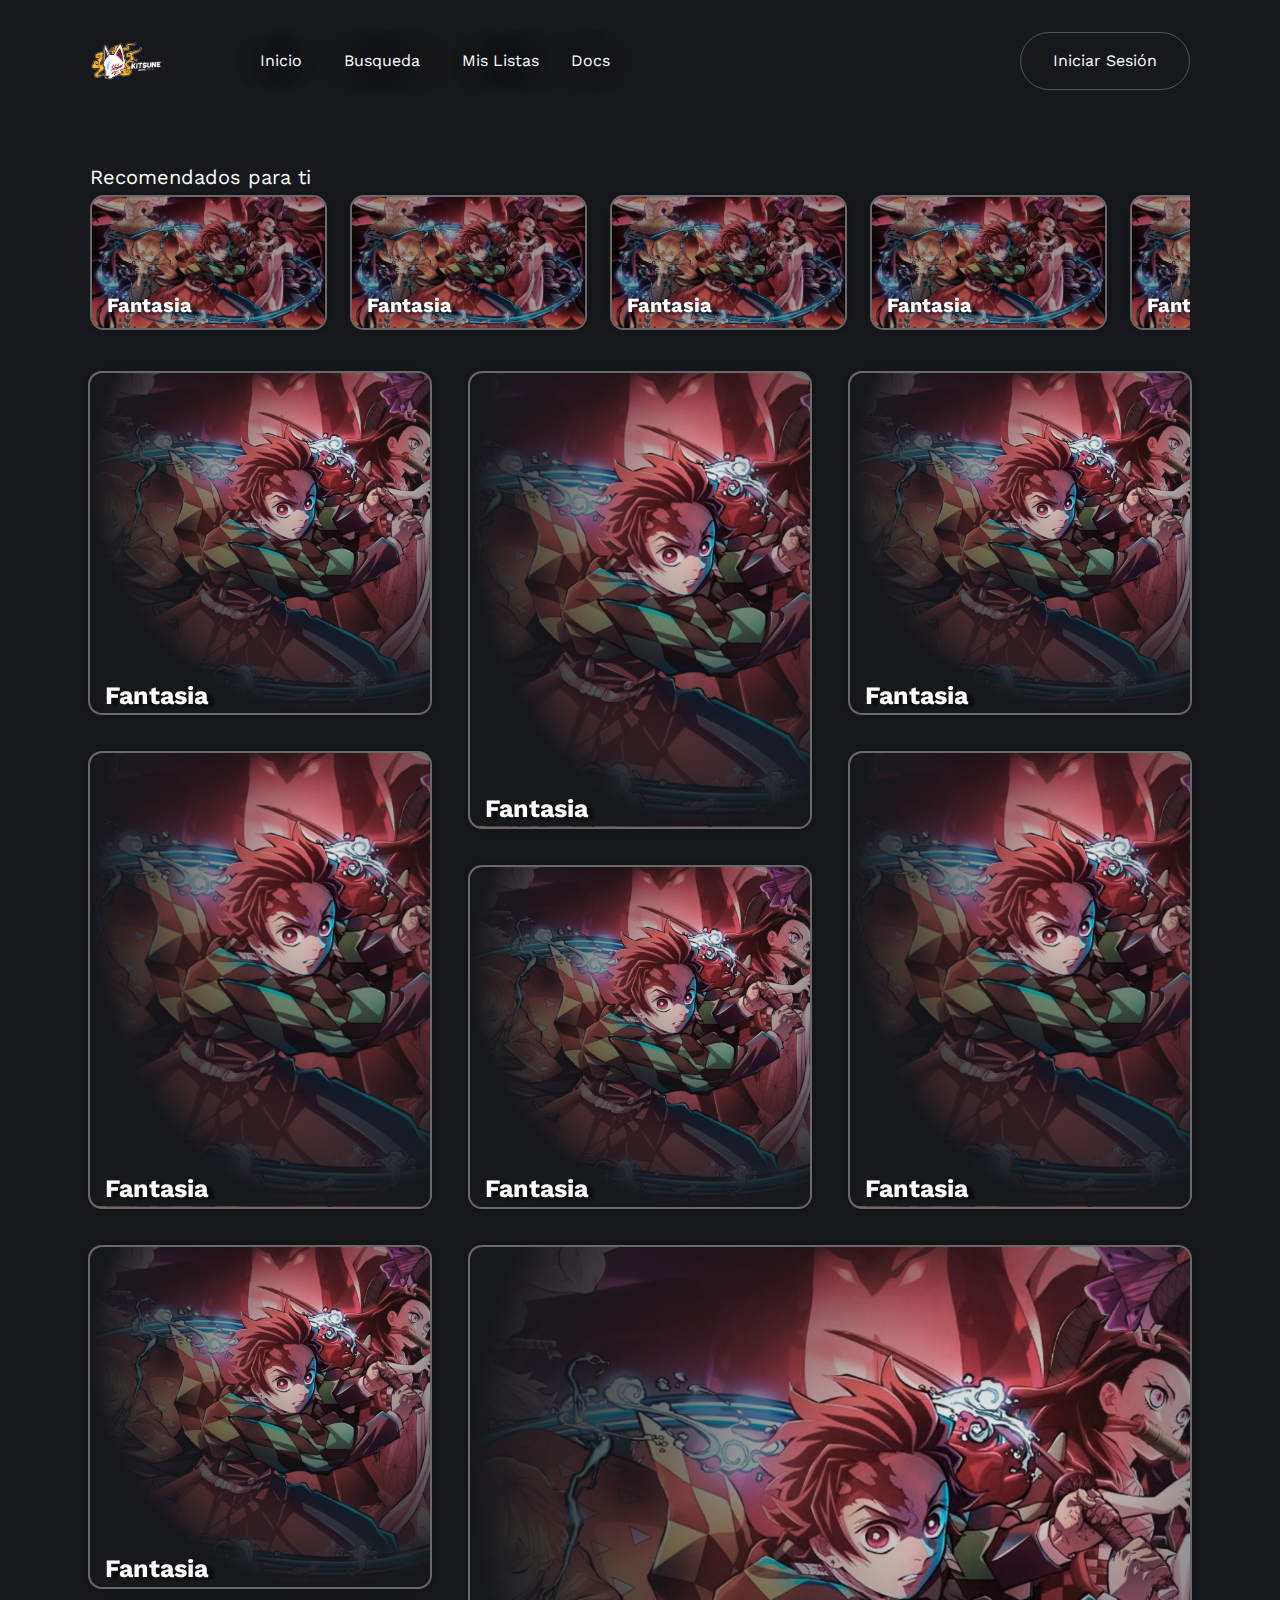
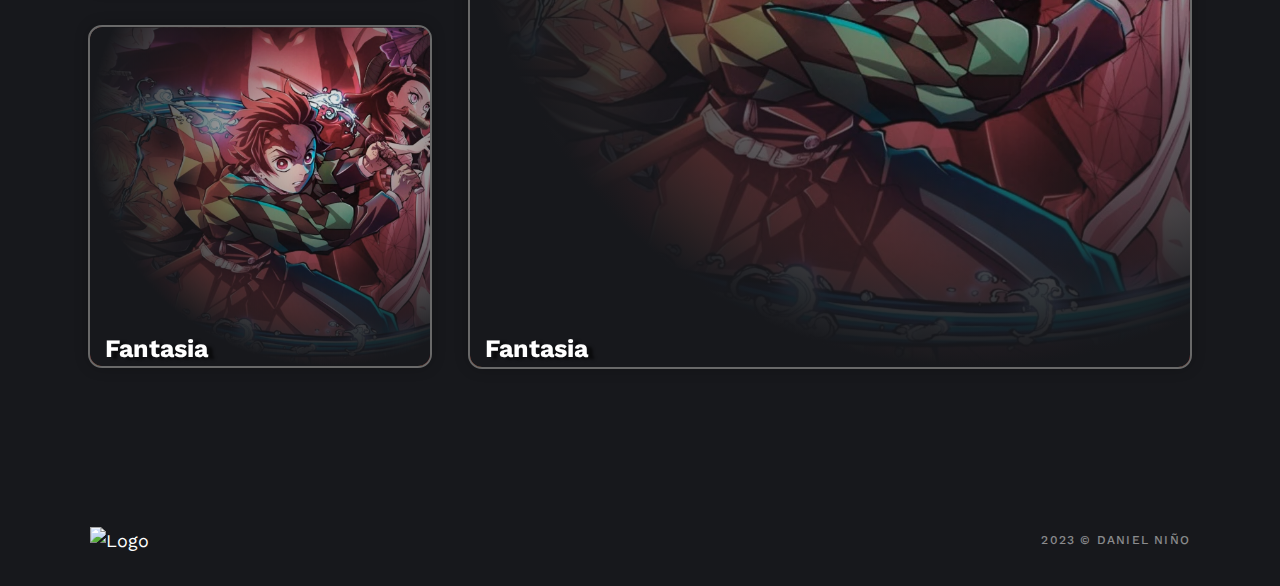
==== commit 45584262: "Busqueda 21042023" ====
--- a/crunchy/Template/busqueda.html
+++ b/crunchy/Template/busqueda.html
@@ -143,7 +143,7 @@
   <div class="carousel ">
 
     <div
-      data-carousel='{"container": "#fixedWidth","fixedWidth": 235, "swipeAngle": false, "mouseDrag": true, "gutter": 16,"loop": false,  "nav": false, "responsive": {"0": {"items": 2}, "768": {"items": 3}, "992": {"items": 4}, "1200": {"items": 5}}}'>
+      data-carousel='{"container": "#fixedWidth","fixedWidth": 235, "swipeAngle": false, "mouseDrag": true, "gutter": 25,"loop": false,  "nav": false, "responsive": {"0": {"items": 2}, "768": {"items": 3}, "992": {"items": 4}, "1200": {"items": 5}}}'>
       <div>
         <div class="card-min-category">
           <h2>Fantasia</h2>
@@ -197,6 +197,86 @@
 
 
 </section>
+
+<div class="container mt-5">
+  <div class="row mb-10 g-3 g-xl-5 gallery-1" id="grid1" data-isotope="" style="position: relative; height: 1893.28px;">
+    <div class="col-md-6 col-lg-4" style="position: absolute; left: 0px; top: 0px;">
+      <figure class="media media-image equal-2-1 equal-md-1-1 category-card">
+        <div>
+          <h2 class="">Fantasia</h2>
+        </div>
+        <span style="background-image: radial-gradient(farthest-side at 70% 30%, transparent, rgb(23, 24, 28)), url('img/kimetsu-bg.webp')">
+        </span>
+      </figure>
+             
+    </div>
+    <div class="col-md-6 col-lg-4" style="position: absolute; left: 439.984px; top: 0px;">
+      <figure class="media media-image equal-2-1 equal-md-3-4 category-card" >
+        <div>
+          <h2 class="">Fantasia</h2>
+        </div>
+        <span style="background-image: radial-gradient(farthest-side at 70% 30%, transparent, rgb(23, 24, 28)), url('img/kimetsu-bg.webp')">
+        </span>
+      </figure>        </div>
+    <div class="col-md-6 col-lg-4" style="position: absolute; left: 879.968px; top: 0px;">
+      <figure class="media media-image equal-2-1 equal-md-1-1 category-card">
+        <div>
+          <h2 class="">Fantasia</h2>
+        </div>
+        <span style="background-image: radial-gradient(farthest-side at 70% 30%, transparent, rgb(23, 24, 28)), url('img/kimetsu-bg.webp')">
+        </span>
+      </figure>
+    </div>
+    <div class="col-md-6 col-lg-4" style="position: absolute; left: 0px; top: 439.984px;">
+      <figure class="media media-image equal-2-1 equal-md-3-4 category-card" >
+        <div>
+          <h2 class="">Fantasia</h2>
+        </div>
+        <span style="background-image: radial-gradient(farthest-side at 70% 30%, transparent, rgb(23, 24, 28)), url('img/kimetsu-bg.webp')">
+        </span>
+      </figure>     </div>
+    <div class="col-md-6 col-lg-4" style="position: absolute; left: 879.968px; top: 439.984px;">
+      <figure class="media media-image equal-2-1 equal-md-3-4  category-card" >
+        <div>
+          <h2 class="">Fantasia</h2>
+        </div>
+        <span style="background-image: radial-gradient(farthest-side at 70% 30%, transparent, rgb(23, 24, 28)), url('img/kimetsu-bg.webp')">
+        </span>
+      </figure>        </div>
+    <div class="col-md-6 col-lg-4" style="position: absolute; left: 439.984px; top: 573.297px;">
+      <figure class="media media-image equal-2-1 equal-md-1-1 category-card" >
+        <div>
+          <h2 class="">Fantasia</h2>
+        </div>
+        <span style="background-image: radial-gradient(farthest-side at 70% 30%, transparent, rgb(23, 24, 28)), url('img/kimetsu-bg.webp')">
+        </span>
+      </figure>        </div>
+    <div class="col-md-6 col-lg-4" style="position: absolute; left: 0px; top: 1013.28px;">
+      <figure class="media media-image equal-2-1 equal-md-1-1 category-card" >
+        <div>
+          <h2 class="">Fantasia</h2>
+        </div>
+        <span style="background-image: radial-gradient(farthest-side at 70% 30%, transparent, rgb(23, 24, 28)), url('img/kimetsu-bg.webp')">
+        </span>
+      </figure>        </div>
+    <div class="col-md-6 col-lg-8" style="position: absolute; left: 439.984px; top: 1013.28px;">
+      <figure class="media media-image equal-2-1 equal-md-1-1 category-card" >
+        <div>
+          <h2 class="">Fantasia</h2>
+        </div>
+        <span style="background-image: radial-gradient(farthest-side at 70% 30%, transparent, rgb(23, 24, 28)), url('img/kimetsu-bg.webp')">
+        </span>
+      </figure>        </div>
+    <div class="col-md-6 col-lg-4" style="position: absolute; left: 0px; top: 1453.26px;">
+      <figure class="media media-image equal-2-1 equal-md-1-1 category-card" >
+        <div>
+          <h2 class="">Fantasia</h2>
+        </div>
+        <span style="background-image: radial-gradient(farthest-side at 70% 30%, transparent, rgb(23, 24, 28)), url('img/kimetsu-bg.webp')">
+        </span>
+      </figure>        </div>
+  </div>
+</div>
 
 
 
--- a/crunchy/Template/css/style.css
+++ b/crunchy/Template/css/style.css
@@ -677,4 +677,26 @@
     
 }
 
-/* ----------------------------- CARD MIN CATEGORIA TERMINA---------------------------------------- */+/* ----------------------------- CARD MIN CATEGORIA TERMINA---------------------------------------- */
+
+.category-card{
+    box-shadow: 0 0 15px rgba(0,0,0,0.3);
+    outline: 2px solid #696969;
+    outline-offset: 0px;
+    border-radius: 12px;
+    
+}
+
+.category-card h2{
+    z-index: 99;
+    position: absolute;
+    bottom: 2px; 
+    left: 15px;
+    color: #fff;
+    font-size: 25px;
+    font-weight: 700;
+    pointer-events: none;
+    transition: .2s ease;
+    text-shadow: 6px 2px 3px rgba(0,0,0,0.6);
+    
+}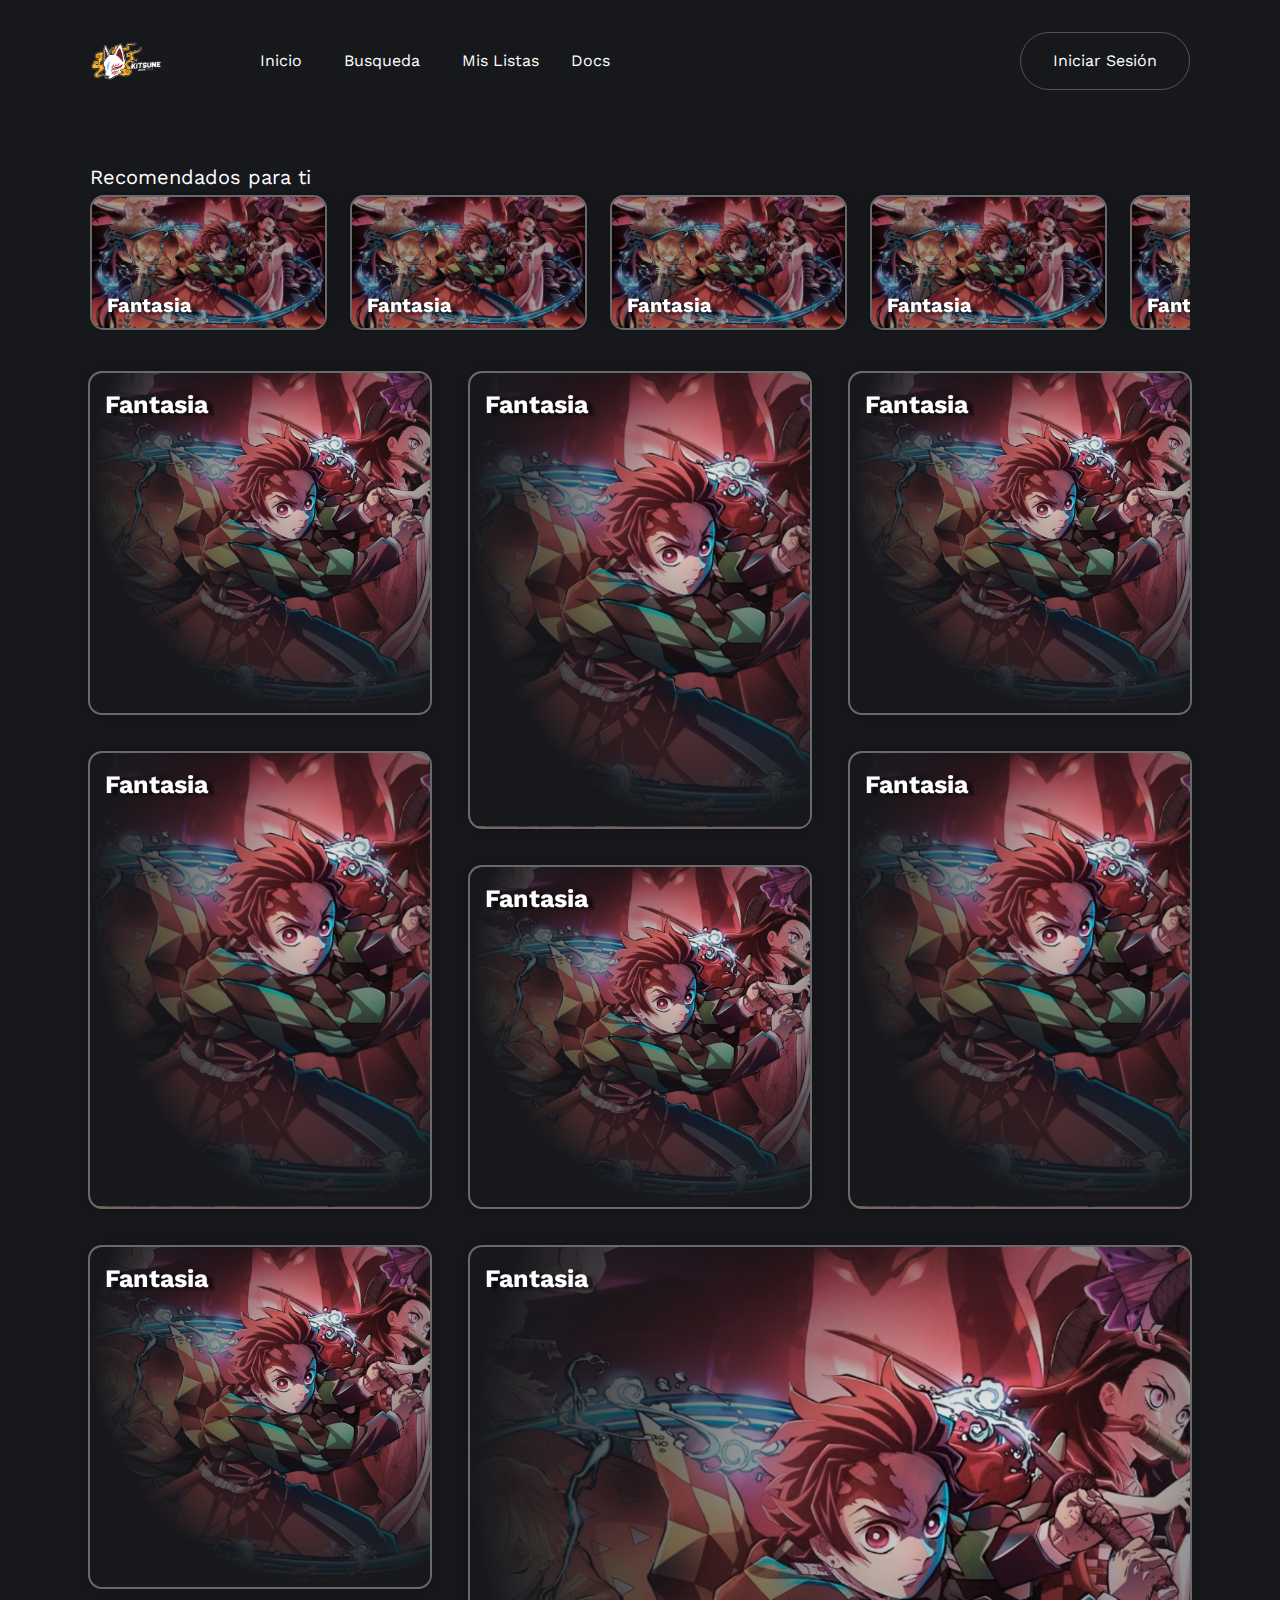
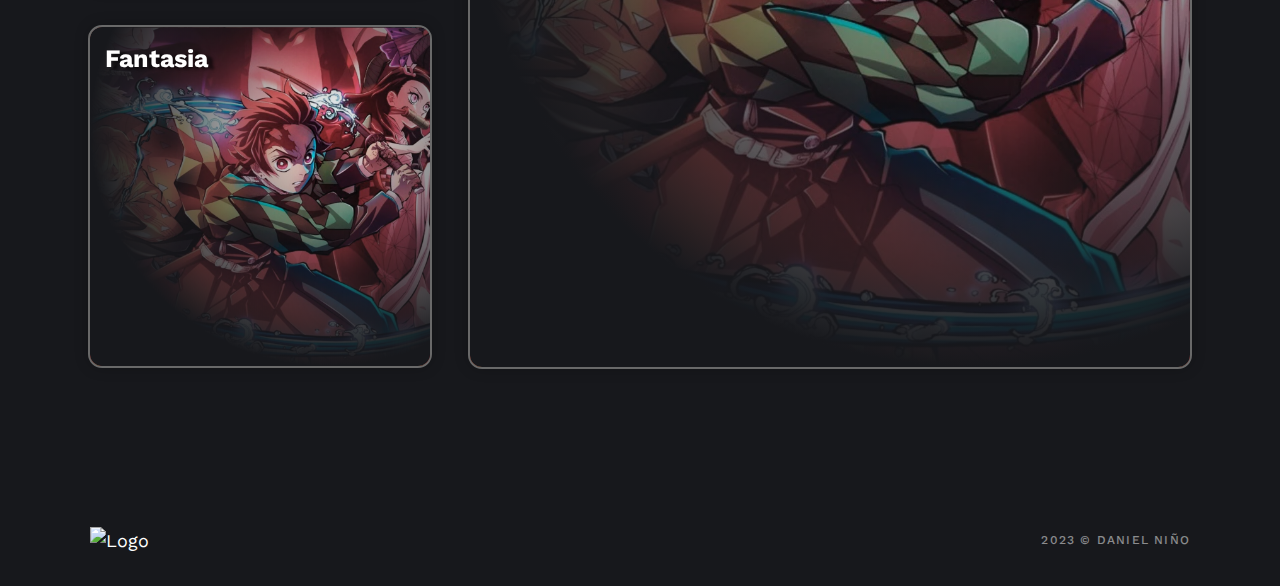
==== commit a84a2b75: "List 21042023" ====
--- a/crunchy/Template/busqueda.html
+++ b/crunchy/Template/busqueda.html
@@ -283,6 +283,7 @@
 
 
 
+
     <!-- footer -->
     <footer id="footer" class="pt-10 pt-xl-10 pb-4 inverted">
       <div class="container">
--- a/crunchy/Template/css/style.css
+++ b/crunchy/Template/css/style.css
@@ -690,7 +690,7 @@
 .category-card h2{
     z-index: 99;
     position: absolute;
-    bottom: 2px; 
+    top: 1rem; 
     left: 15px;
     color: #fff;
     font-size: 25px;
@@ -699,4 +699,102 @@
     transition: .2s ease;
     text-shadow: 6px 2px 3px rgba(0,0,0,0.6);
     
+}
+
+.navbar-dark .navbar-nav .nav-link {
+    text-shadow: none !important;
+}
+
+.category-card-list{
+    box-shadow: 0 0 15px rgba(0,0,0,0.3);
+    outline: 2px solid #696969;
+    outline-offset: 0px;
+    border-radius: 12px;
+    transition: .3s ease;
+}
+.list-title{
+    z-index: 99;
+    position: absolute;
+    top: 12px; 
+    left: 15px;
+    color: #fff;
+    font-size: 16px;
+    font-weight: 700;
+    opacity: 0;
+    
+    transition: .2s ease;
+    text-shadow: 6px 2px 3px rgba(0,0,0,0.6);
+}
+
+.category-card-list .type{
+    z-index: 99;
+    position: absolute;
+    top: 32px;
+    left: 15px;
+    color: #ffffff;
+    opacity: 0;
+    font-size: 12px;
+    font-weight: 300;
+    pointer-events: none;
+    text-shadow: 6px 2px 3px rgba(0,0,0,0.6);
+    transition: .2s ease;
+}
+
+.category-card-list .calificacion{
+    z-index: 99;
+    position: absolute;
+    bottom: 0px;
+    left: 15px;
+    color: #ffffff;
+    opacity: 0;
+    font-size: 15px;
+    font-weight: 400;
+    pointer-events: none;
+    text-shadow: 6px 2px 3px rgba(0,0,0,0.6);
+    transition: .3s ease;
+}
+
+.category-card-list .card-min-button{
+    z-index:99;
+    position: absolute;
+    bottom: 10px;
+    right: 20px;
+    color: #ffffff;
+    opacity: 0;
+    transition: .3s ease;
+}
+
+.category-card-list .card-min-button a i{
+    text-decoration: none;
+    color: #ffffff;
+    z-index: 99;
+    margin-left: 8px;
+}
+
+.category-card-list-img{
+    
+    transform: none !important;
+}
+
+.category-card-list:hover {
+    outline: 2px solid #FFFFFF;
+outline-offset: 0px;
+}
+
+.category-card-list:hover .list-title{
+    opacity: 1;
+}
+.category-card-list:hover .type{
+    opacity: 1;
+}
+.category-card-list:hover .calificacion{
+    opacity: 1;
+}
+
+.category-card-list:hover .card-min-button{
+    opacity: 1;
+}
+.category-card-list:hover .category-card-list-img{
+    opacity: 0.3;
+    filter: brightness(0.6);
 }